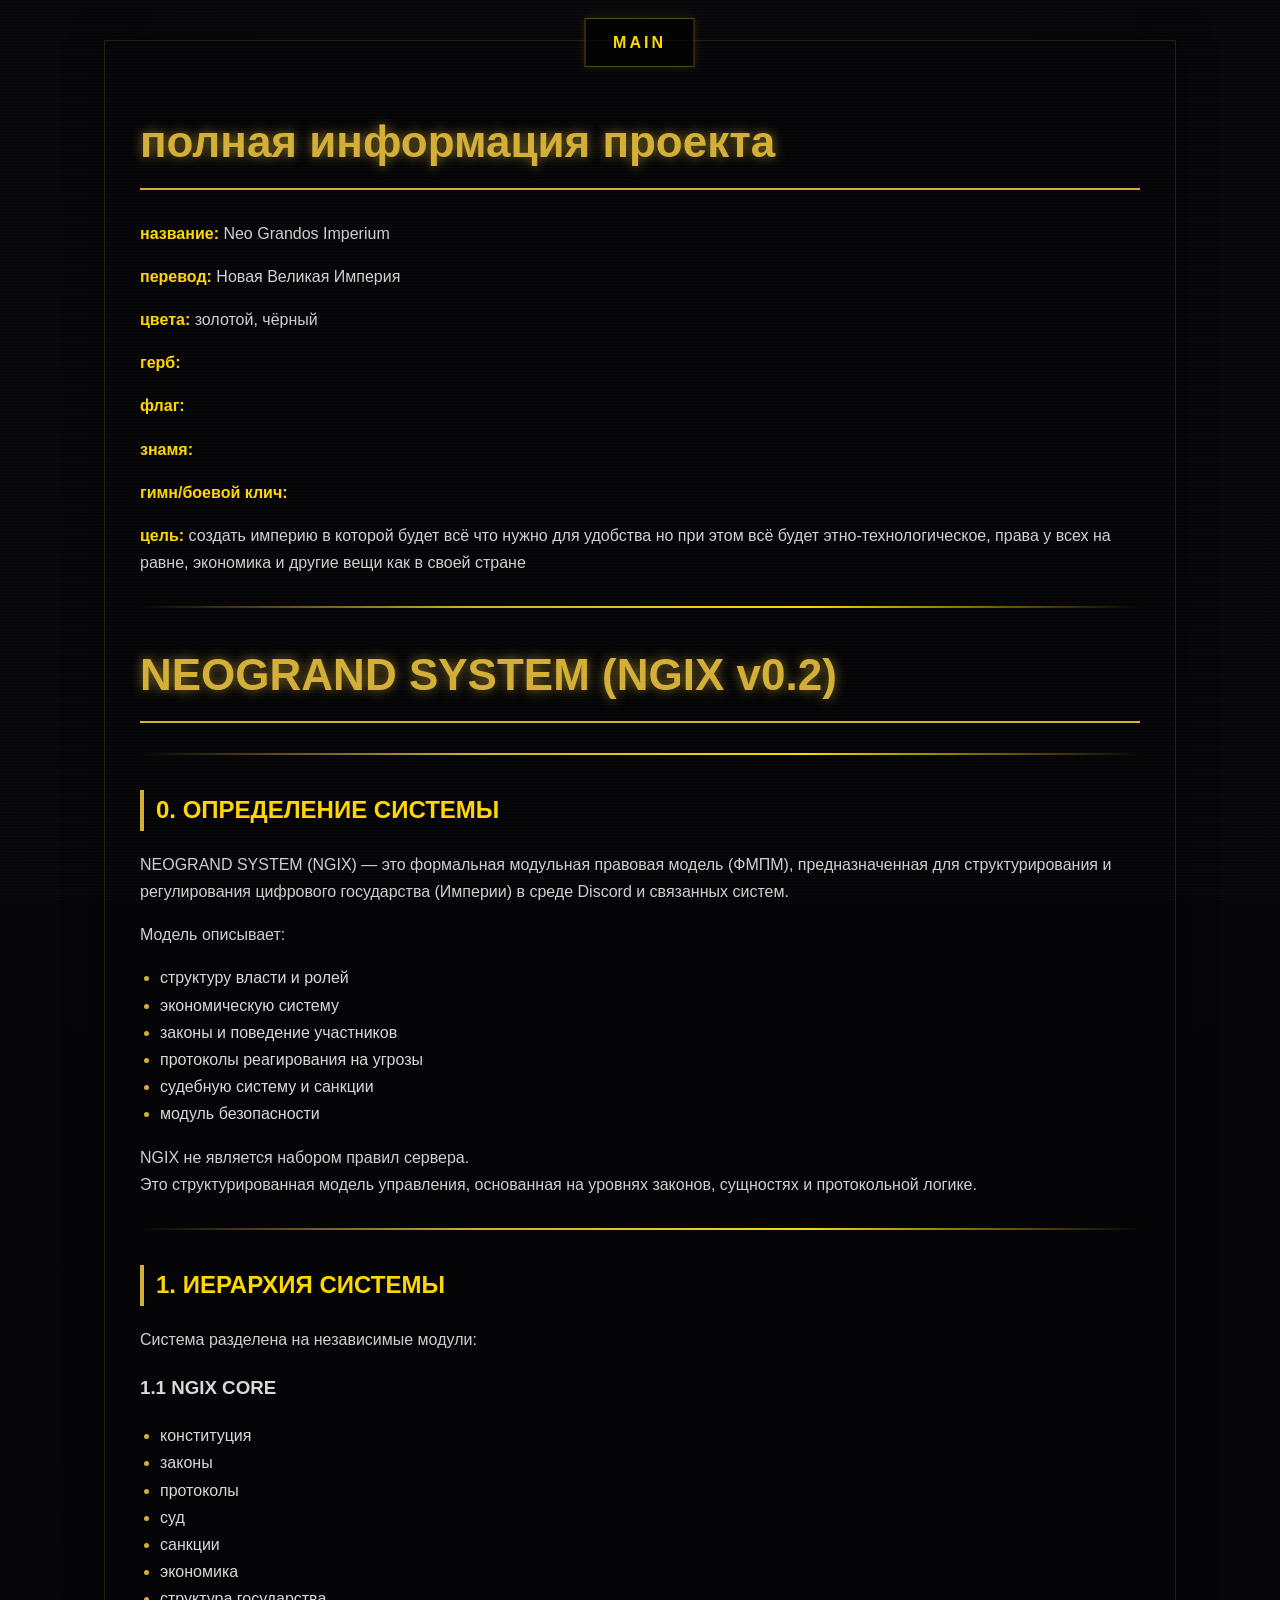
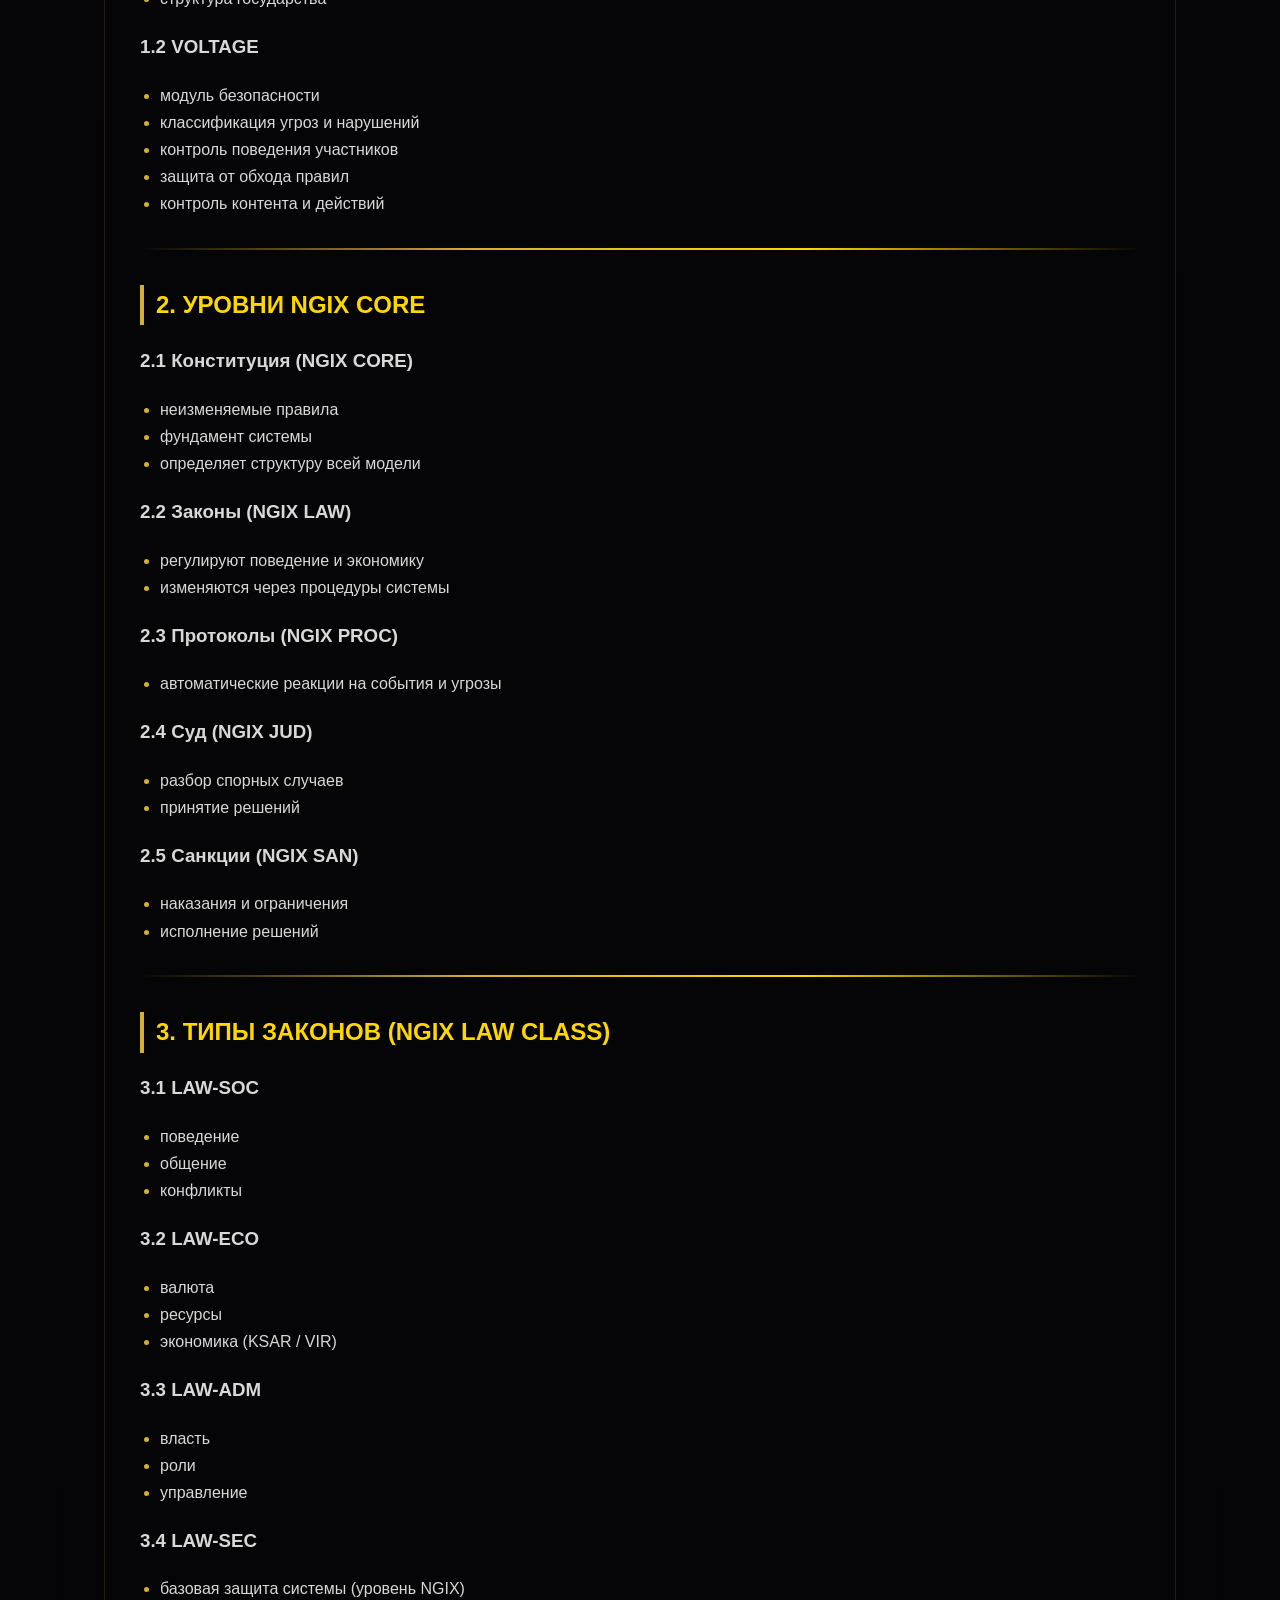
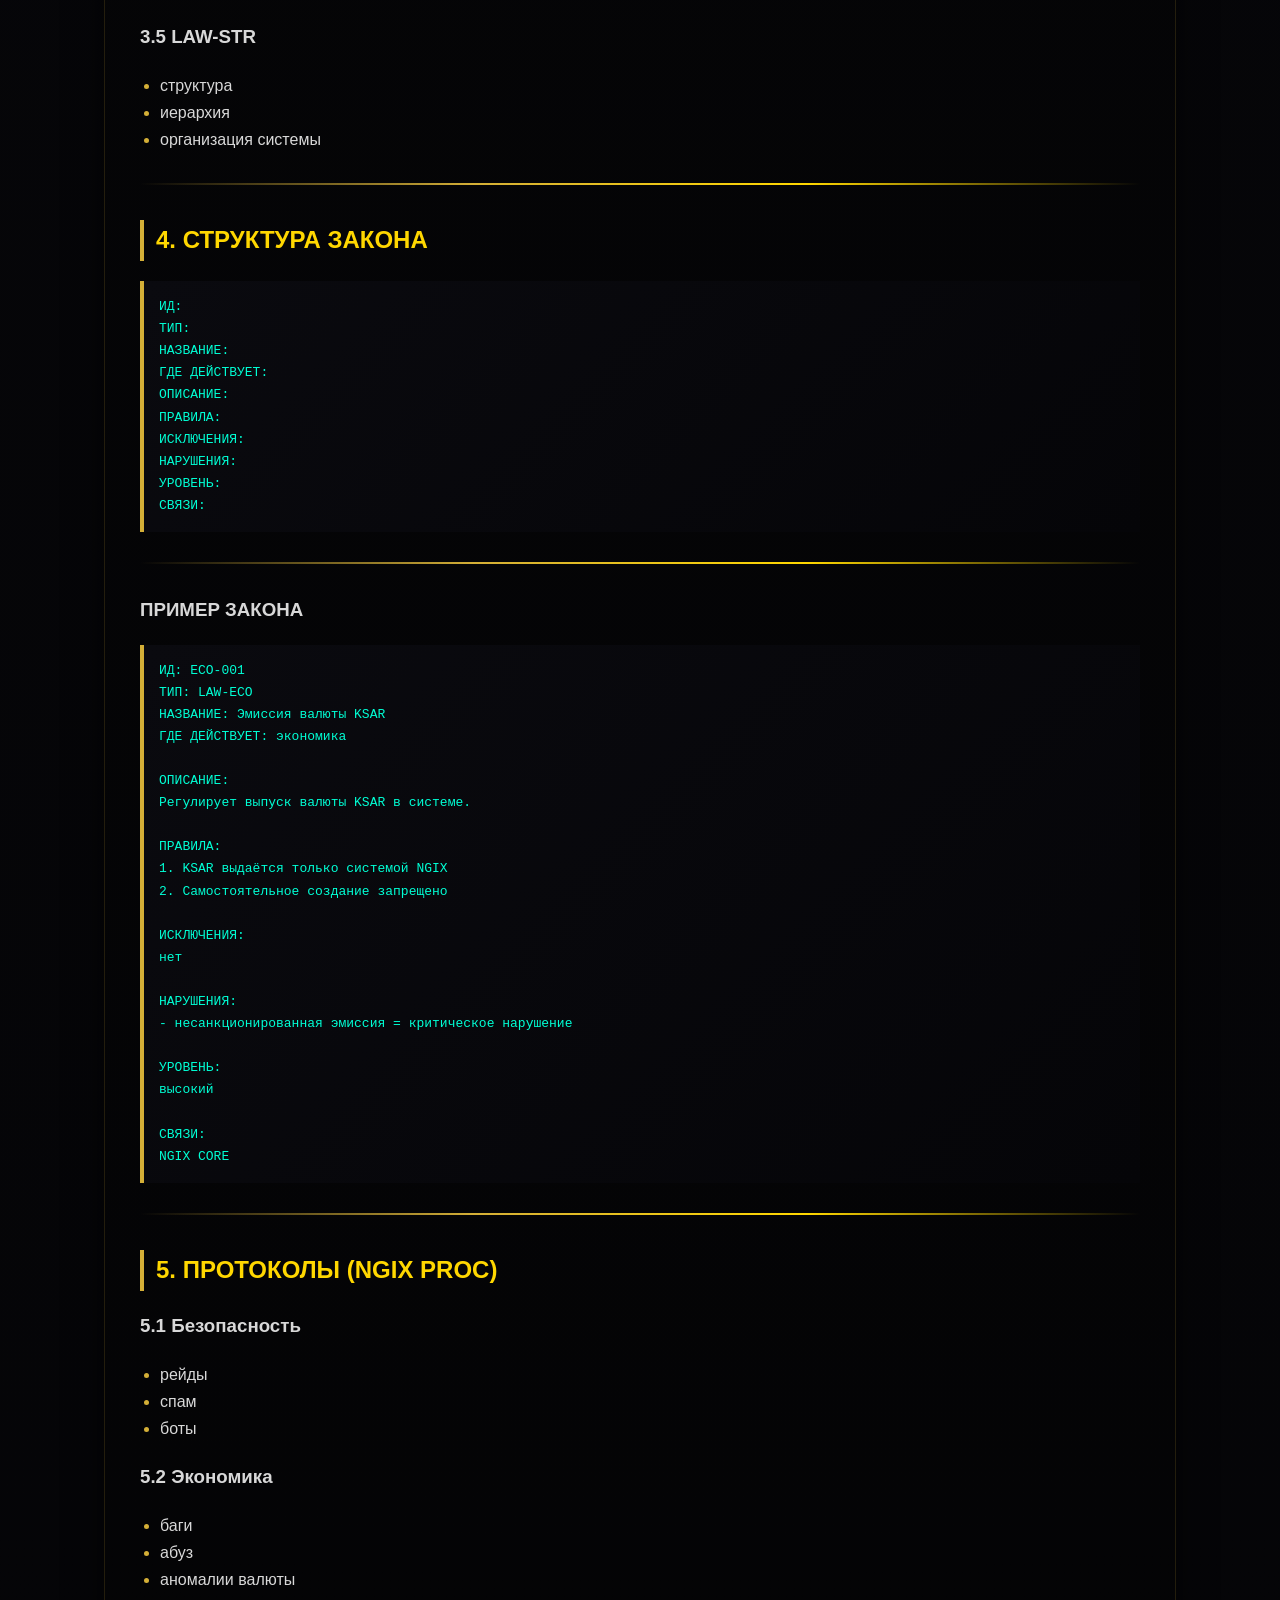
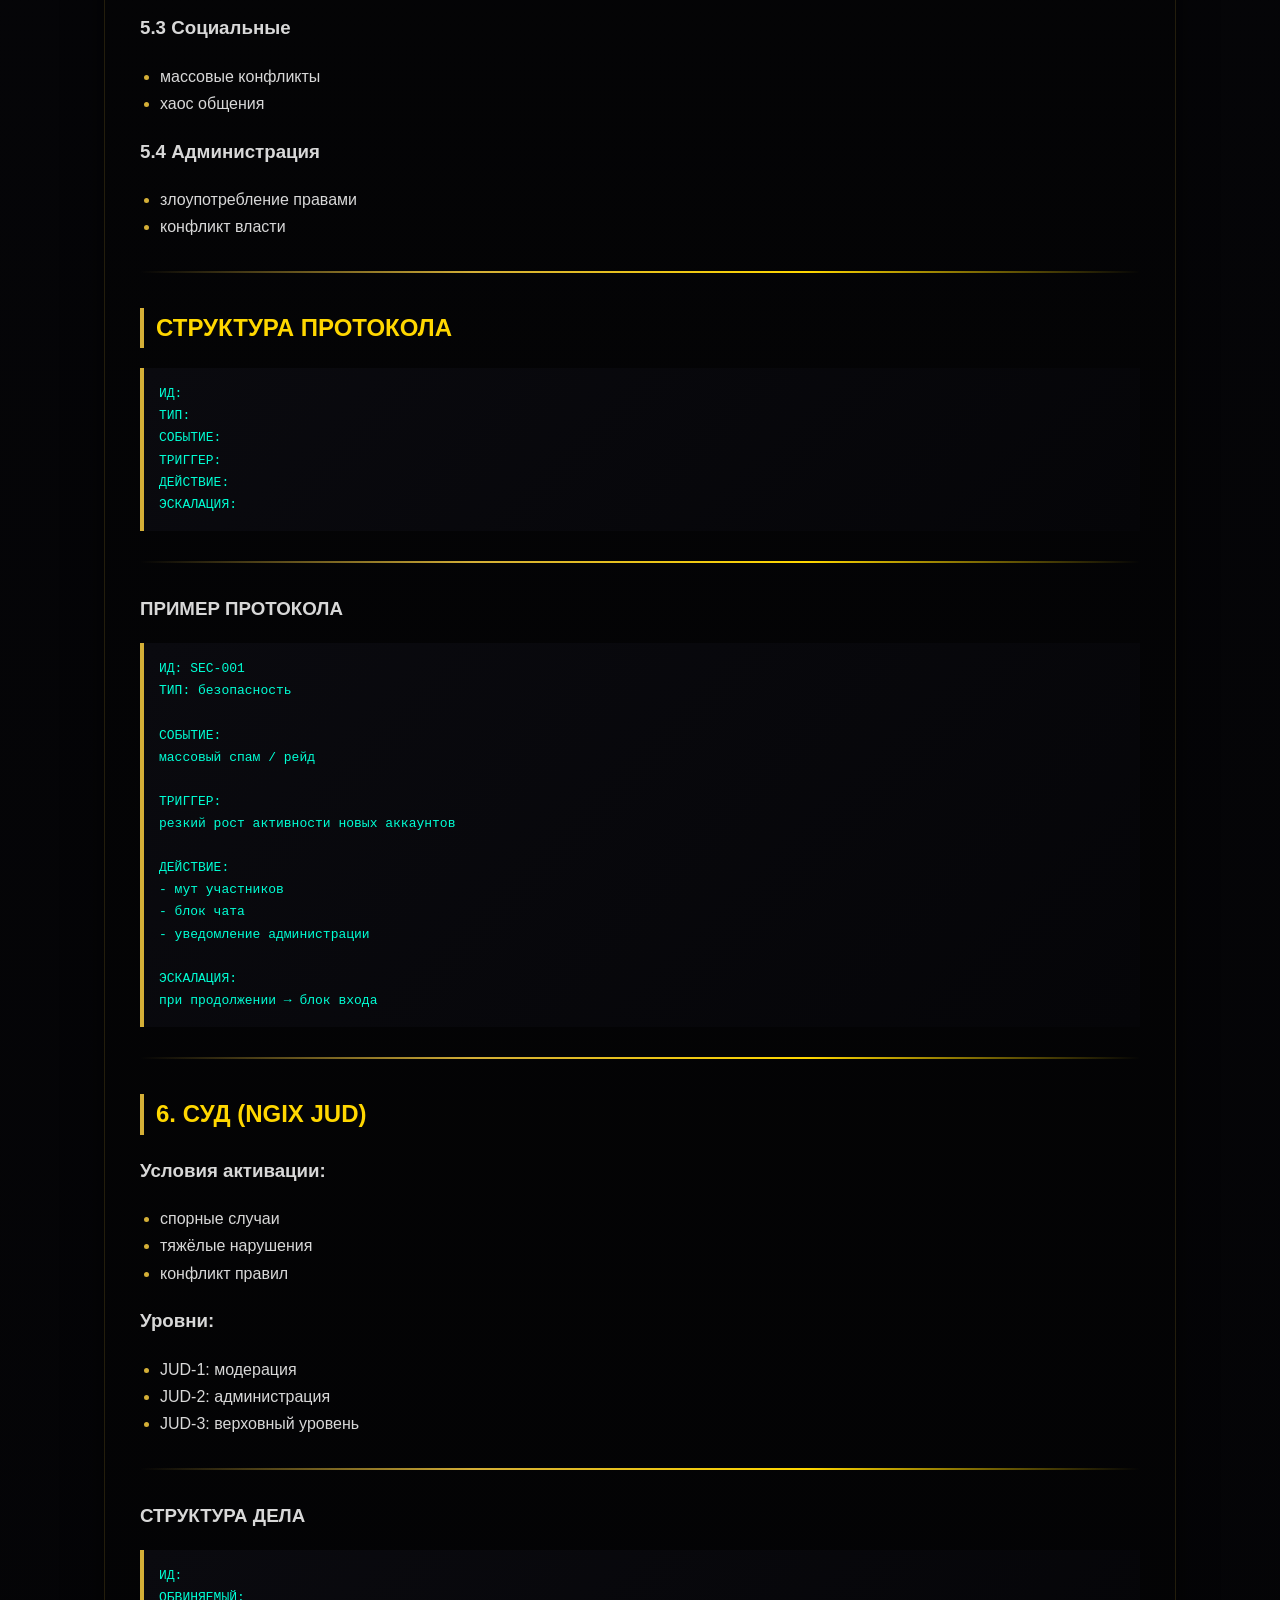
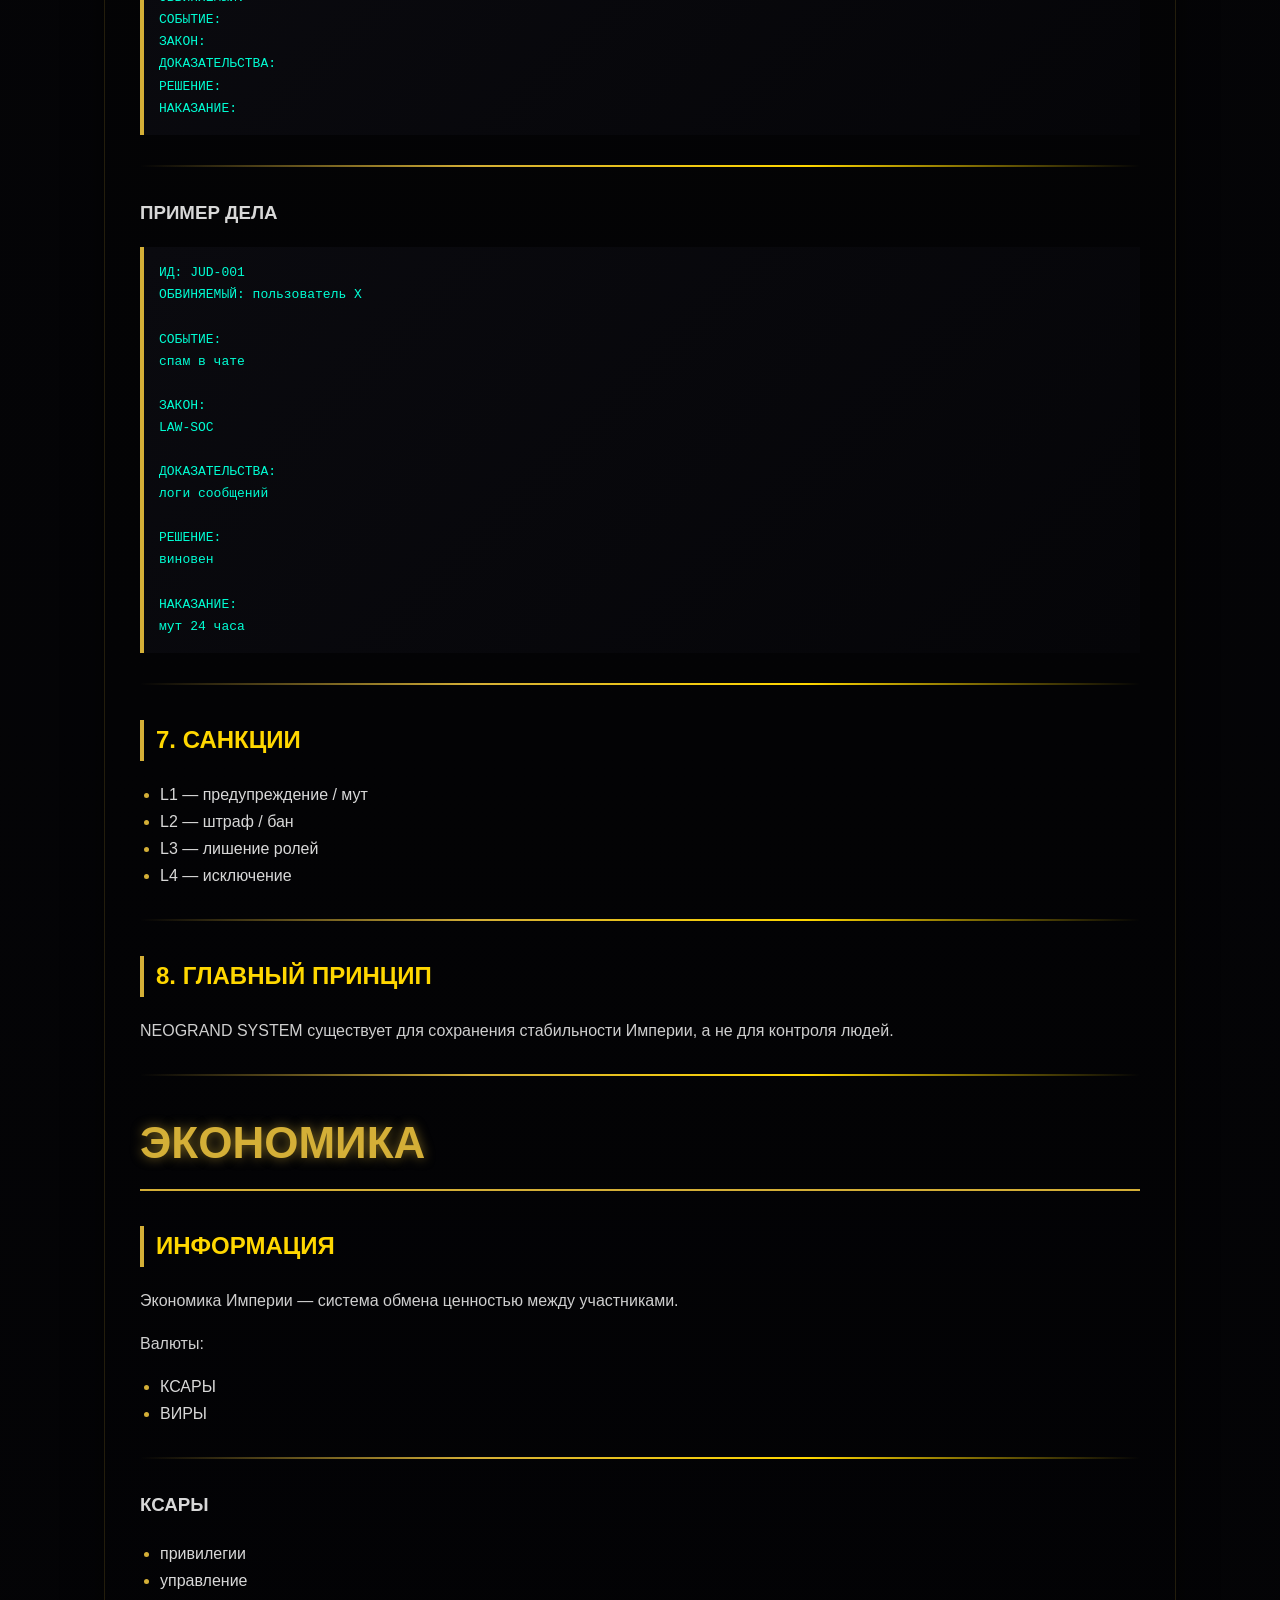
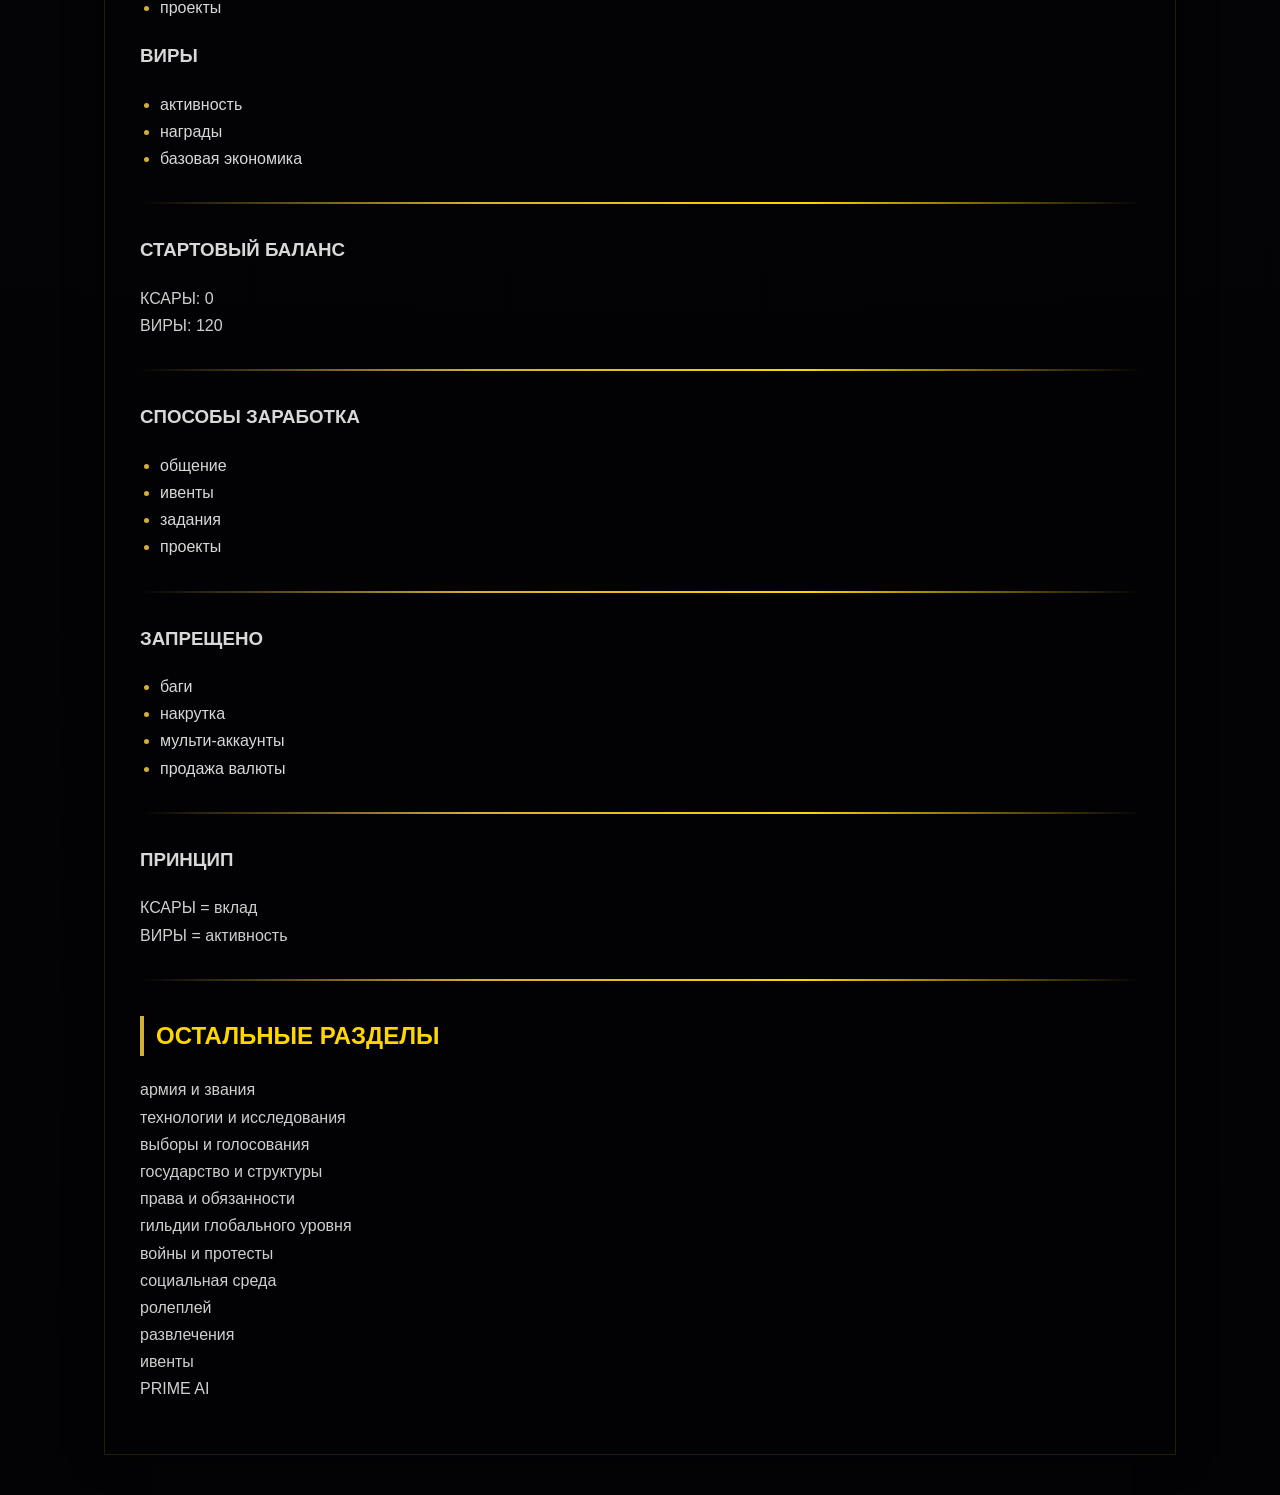
==== index.html @ 694c460a "Update index.html" ====
<!DOCTYPE html>
<html lang="ru">
<head>
<meta charset="UTF-8">
<title>NGI FULL SYSTEM</title>
<link rel="stylesheet" href="style.css">
</head>

<body>

<!-- NAVIGATION TRIGGER -->
<div class="nav-wrapper">

  <div class="nav-main" tabindex="0">
    MAIN
  </div>

  <div class="nav-panel">
    <a href="voltage.html">VOLTAGE</a>
    <a href="economy.html">ECONOMY</a>
    <a href="prime.html">PRIME AI</a>
  </div>

</div>

<div class="doc">

<h1>полная информация проекта</h1>

<p><b>название:</b> Neo Grandos Imperium</p>
<p><b>перевод:</b> Новая Великая Империя</p>
<p><b>цвета:</b> золотой, чёрный</p>
<p><b>герб:</b></p>
<p><b>флаг:</b></p>
<p><b>знамя:</b></p>
<p><b>гимн/боевой клич:</b></p>
<p><b>цель:</b> создать империю в которой будет всё что нужно для удобства но при этом всё будет этно-технологическое, права у всех на равне, экономика и другие вещи как в своей стране</p>

<hr>

<h1>NEOGRAND SYSTEM (NGIX v0.2)</h1>

<hr>

<h2>0. ОПРЕДЕЛЕНИЕ СИСТЕМЫ</h2>

<p>NEOGRAND SYSTEM (NGIX) — это формальная модульная правовая модель (ФМПМ), предназначенная для структурирования и регулирования цифрового государства (Империи) в среде Discord и связанных систем.</p>

<p>Модель описывает:</p>

<ul>
<li>структуру власти и ролей</li>
<li>экономическую систему</li>
<li>законы и поведение участников</li>
<li>протоколы реагирования на угрозы</li>
<li>судебную систему и санкции</li>
<li>модуль безопасности</li>
</ul>

<p>NGIX не является набором правил сервера.<br>
Это структурированная модель управления, основанная на уровнях законов, сущностях и протокольной логике.</p>

<hr>

<h2>1. ИЕРАРХИЯ СИСТЕМЫ</h2>

<p>Система разделена на независимые модули:</p>

<h3>1.1 NGIX CORE</h3>
<ul>
<li>конституция</li>
<li>законы</li>
<li>протоколы</li>
<li>суд</li>
<li>санкции</li>
<li>экономика</li>
<li>структура государства</li>
</ul>

<h3>1.2 VOLTAGE</h3>
<ul>
<li>модуль безопасности</li>
<li>классификация угроз и нарушений</li>
<li>контроль поведения участников</li>
<li>защита от обхода правил</li>
<li>контроль контента и действий</li>
</ul>

<hr>

<h2>2. УРОВНИ NGIX CORE</h2>

<h3>2.1 Конституция (NGIX CORE)</h3>
<ul>
<li>неизменяемые правила</li>
<li>фундамент системы</li>
<li>определяет структуру всей модели</li>
</ul>

<h3>2.2 Законы (NGIX LAW)</h3>
<ul>
<li>регулируют поведение и экономику</li>
<li>изменяются через процедуры системы</li>
</ul>

<h3>2.3 Протоколы (NGIX PROC)</h3>
<ul>
<li>автоматические реакции на события и угрозы</li>
</ul>

<h3>2.4 Суд (NGIX JUD)</h3>
<ul>
<li>разбор спорных случаев</li>
<li>принятие решений</li>
</ul>

<h3>2.5 Санкции (NGIX SAN)</h3>
<ul>
<li>наказания и ограничения</li>
<li>исполнение решений</li>
</ul>

<hr>

<h2>3. ТИПЫ ЗАКОНОВ (NGIX LAW CLASS)</h2>

<h3>3.1 LAW-SOC</h3>
<ul>
<li>поведение</li>
<li>общение</li>
<li>конфликты</li>
</ul>

<h3>3.2 LAW-ECO</h3>
<ul>
<li>валюта</li>
<li>ресурсы</li>
<li>экономика (KSAR / VIR)</li>
</ul>

<h3>3.3 LAW-ADM</h3>
<ul>
<li>власть</li>
<li>роли</li>
<li>управление</li>
</ul>

<h3>3.4 LAW-SEC</h3>
<ul>
<li>базовая защита системы (уровень NGIX)</li>
</ul>

<h3>3.5 LAW-STR</h3>
<ul>
<li>структура</li>
<li>иерархия</li>
<li>организация системы</li>
</ul>

<hr>

<h2>4. СТРУКТУРА ЗАКОНА</h2>

<pre>
ИД:
ТИП:
НАЗВАНИЕ:
ГДЕ ДЕЙСТВУЕТ:
ОПИСАНИЕ:
ПРАВИЛА:
ИСКЛЮЧЕНИЯ:
НАРУШЕНИЯ:
УРОВЕНЬ:
СВЯЗИ:
</pre>

<hr>

<h3>ПРИМЕР ЗАКОНА</h3>

<pre>
ИД: ECO-001
ТИП: LAW-ECO
НАЗВАНИЕ: Эмиссия валюты KSAR
ГДЕ ДЕЙСТВУЕТ: экономика

ОПИСАНИЕ:
Регулирует выпуск валюты KSAR в системе.

ПРАВИЛА:
1. KSAR выдаётся только системой NGIX
2. Самостоятельное создание запрещено

ИСКЛЮЧЕНИЯ:
нет

НАРУШЕНИЯ:
- несанкционированная эмиссия = критическое нарушение

УРОВЕНЬ:
высокий

СВЯЗИ:
NGIX CORE
</pre>

<hr>

<h2>5. ПРОТОКОЛЫ (NGIX PROC)</h2>

<h3>5.1 Безопасность</h3>
<ul>
<li>рейды</li>
<li>спам</li>
<li>боты</li>
</ul>

<h3>5.2 Экономика</h3>
<ul>
<li>баги</li>
<li>абуз</li>
<li>аномалии валюты</li>
</ul>

<h3>5.3 Социальные</h3>
<ul>
<li>массовые конфликты</li>
<li>хаос общения</li>
</ul>

<h3>5.4 Администрация</h3>
<ul>
<li>злоупотребление правами</li>
<li>конфликт власти</li>
</ul>

<hr>

<h2>СТРУКТУРА ПРОТОКОЛА</h2>

<pre>
ИД:
ТИП:
СОБЫТИЕ:
ТРИГГЕР:
ДЕЙСТВИЕ:
ЭСКАЛАЦИЯ:
</pre>

<hr>

<h3>ПРИМЕР ПРОТОКОЛА</h3>

<pre>
ИД: SEC-001
ТИП: безопасность

СОБЫТИЕ:
массовый спам / рейд

ТРИГГЕР:
резкий рост активности новых аккаунтов

ДЕЙСТВИЕ:
- мут участников
- блок чата
- уведомление администрации

ЭСКАЛАЦИЯ:
при продолжении → блок входа
</pre>

<hr>

<h2>6. СУД (NGIX JUD)</h2>

<h3>Условия активации:</h3>
<ul>
<li>спорные случаи</li>
<li>тяжёлые нарушения</li>
<li>конфликт правил</li>
</ul>

<h3>Уровни:</h3>
<ul>
<li>JUD-1: модерация</li>
<li>JUD-2: администрация</li>
<li>JUD-3: верховный уровень</li>
</ul>

<hr>

<h3>СТРУКТУРА ДЕЛА</h3>

<pre>
ИД:
ОБВИНЯЕМЫЙ:
СОБЫТИЕ:
ЗАКОН:
ДОКАЗАТЕЛЬСТВА:
РЕШЕНИЕ:
НАКАЗАНИЕ:
</pre>

<hr>

<h3>ПРИМЕР ДЕЛА</h3>

<pre>
ИД: JUD-001
ОБВИНЯЕМЫЙ: пользователь X

СОБЫТИЕ:
спам в чате

ЗАКОН:
LAW-SOC

ДОКАЗАТЕЛЬСТВА:
логи сообщений

РЕШЕНИЕ:
виновен

НАКАЗАНИЕ:
мут 24 часа
</pre>

<hr>

<h2>7. САНКЦИИ</h2>

<ul>
<li>L1 — предупреждение / мут</li>
<li>L2 — штраф / бан</li>
<li>L3 — лишение ролей</li>
<li>L4 — исключение</li>
</ul>

<hr>

<h2>8. ГЛАВНЫЙ ПРИНЦИП</h2>

<p>NEOGRAND SYSTEM существует для сохранения стабильности Империи, а не для контроля людей.</p>

<hr>

<h1>ЭКОНОМИКА</h1>

<h2>ИНФОРМАЦИЯ</h2>

<p>Экономика Империи — система обмена ценностью между участниками.</p>

<p>Валюты:</p>
<ul>
<li>КСАРЫ</li>
<li>ВИРЫ</li>
</ul>

<hr>

<h3>КСАРЫ</h3>
<ul>
<li>привилегии</li>
<li>управление</li>
<li>проекты</li>
</ul>

<h3>ВИРЫ</h3>
<ul>
<li>активность</li>
<li>награды</li>
<li>базовая экономика</li>
</ul>

<hr>

<h3>СТАРТОВЫЙ БАЛАНС</h3>
<p>КСАРЫ: 0<br>ВИРЫ: 120</p>

<hr>

<h3>СПОСОБЫ ЗАРАБОТКА</h3>

<ul>
<li>общение</li>
<li>ивенты</li>
<li>задания</li>
<li>проекты</li>
</ul>

<hr>

<h3>ЗАПРЕЩЕНО</h3>

<ul>
<li>баги</li>
<li>накрутка</li>
<li>мульти-аккаунты</li>
<li>продажа валюты</li>
</ul>

<hr>

<h3>ПРИНЦИП</h3>

<p>КСАРЫ = вклад<br>ВИРЫ = активность</p>

<hr>

<h2>ОСТАЛЬНЫЕ РАЗДЕЛЫ</h2>

<p>
армия и звания<br>
технологии и исследования<br>
выборы и голосования<br>
государство и структуры<br>
права и обязанности<br>
гильдии глобального уровня<br>
войны и протесты<br>
социальная среда<br>
ролеплей<br>
развлечения<br>
ивенты<br>
PRIME AI
</p>

</div>

</body>
</html>
---- style.css ----
body {
  background: radial-gradient(circle at top, #07070a, #030305);
  color: #d8d8d8;
  font-family: Arial, sans-serif;
  margin: 0;
  padding: 40px;
  line-height: 1.7;
}

.doc {
  max-width: 1000px;
  margin: auto;
  padding: 35px;
  background: rgba(0,0,0,0.25);
  border: 1px solid rgba(212,175,55,0.15);
  box-shadow: 0 0 30px rgba(0,0,0,0.6);
}

/* HEADERS */
h1 {
  color: #d4af37;
  text-shadow: 0 0 12px rgba(212,175,55,0.6);
  font-size: 44px;
  border-bottom: 2px solid #d4af37;
  padding-bottom: 8px;
}

h2 {
  color: #ffd700;
  border-left: 4px solid #d4af37;
  padding-left: 12px;
  margin-top: 35px;
}

/* TEXT */
p { color: #cfcfcf; }
b { color: #ffd700; }

ul { padding-left: 20px; }
li::marker { color: #d4af37; }

hr {
  border: none;
  height: 2px;
  background: linear-gradient(90deg, transparent, #d4af37, #ffd700, transparent);
  margin: 30px 0;
}

pre {
  background: linear-gradient(135deg, #0a0a0f, #050508);
  border-left: 4px solid #d4af37;
  padding: 15px;
  color: #00ffd5;
  overflow-x: auto;
}

blockquote {
  border-left: 4px solid #d4af37;
  padding: 12px;
  background: rgba(212,175,55,0.05);
  color: #d0d0d0;
}

body::before {
  content: "";
  position: fixed;
  inset: 0;
  background: repeating-linear-gradient(
    0deg,
    rgba(255,255,255,0.02),
    rgba(255,255,255,0.02) 1px,
    transparent 1px,
    transparent 3px
  );
  pointer-events: none;
}

/* =========================
   NAVIGATION SYSTEM (FROM TICK2)
========================= */

.nav-wrapper{
  position: fixed;
  top: 18px;
  left: 50%;
  transform: translateX(-50%);
  z-index: 9999;
}

.nav-main{
  text-align: center;
  color: #ffd700;
  font-weight: bold;
  letter-spacing: 3px;
  padding: 10px 28px;
  border: 1px solid rgba(212,175,55,0.4);
  background: rgba(0,0,0,0.6);
  cursor: pointer;
  transition: 0.3s;
  box-shadow: 0 0 10px rgba(212,175,55,0.15);
}

.nav-main:hover{
  box-shadow: 0 0 20px #d4af37, 0 0 40px rgba(212,175,55,0.4);
  transform: scale(1.05);
}

.nav-panel{
  margin-top: 12px;
  display: flex;
  gap: 12px;
  justify-content: center;

  max-width: 0;
  overflow-x: hidden;
  white-space: nowrap;

  transition: 0.6s ease;
  opacity: 0;
}

.nav-wrapper:hover .nav-panel,
.nav-main:focus + .nav-panel{
  max-width: 900px;
  opacity: 1;
}

.nav-panel a{
  display: inline-block;
  padding: 8px 14px;
  text-decoration: none;

  color: #d8d8d8;
  border: 1px solid rgba(212,175,55,0.2);
  background: rgba(0,0,0,0.5);

  transition: 0.25s;
  font-size: 14px;
}

.nav-panel a:hover{
  color: #ffd700;
  border-color: #d4af37;
  box-shadow: 0 0 15px rgba(212,175,55,0.5);
  transform: translateY(-2px);
}

.nav-panel{
  overflow-x: auto;
  scrollbar-width: none;
}

.nav-panel::-webkit-scrollbar{
  display: none;
}
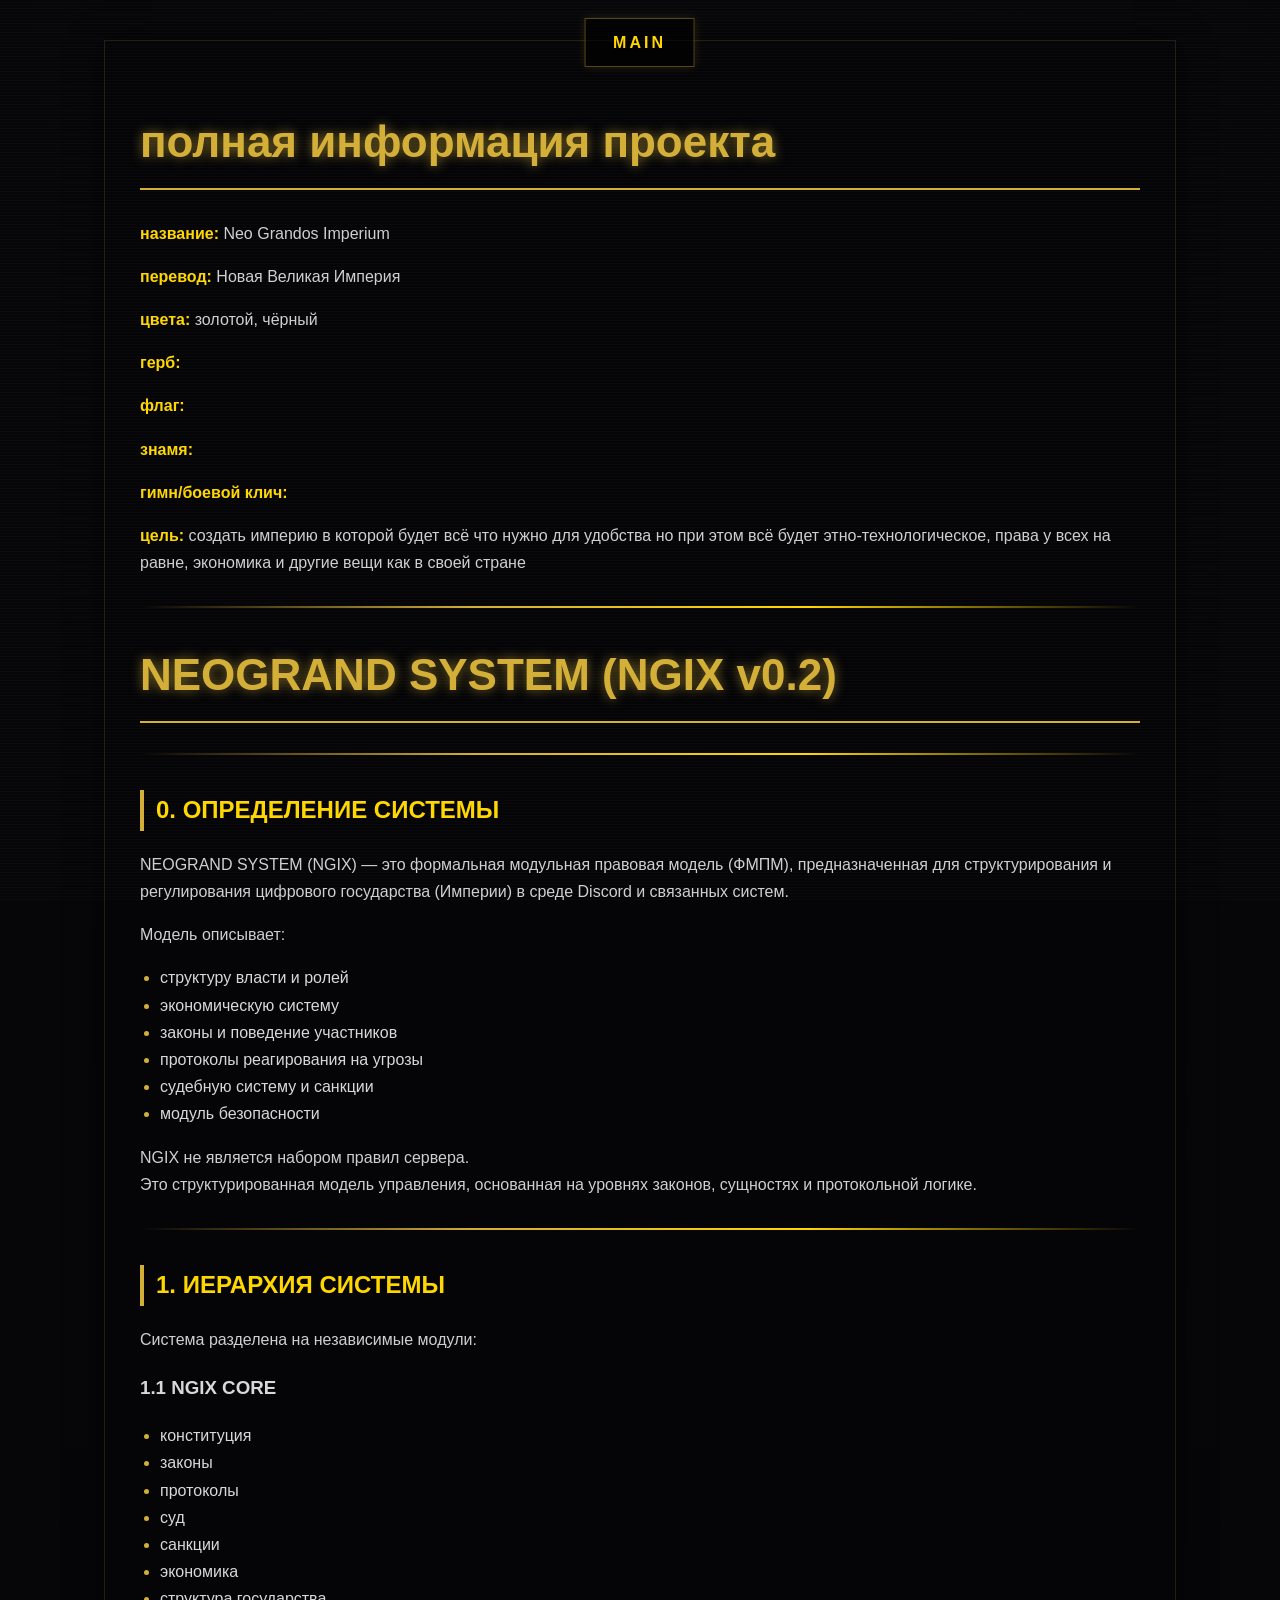
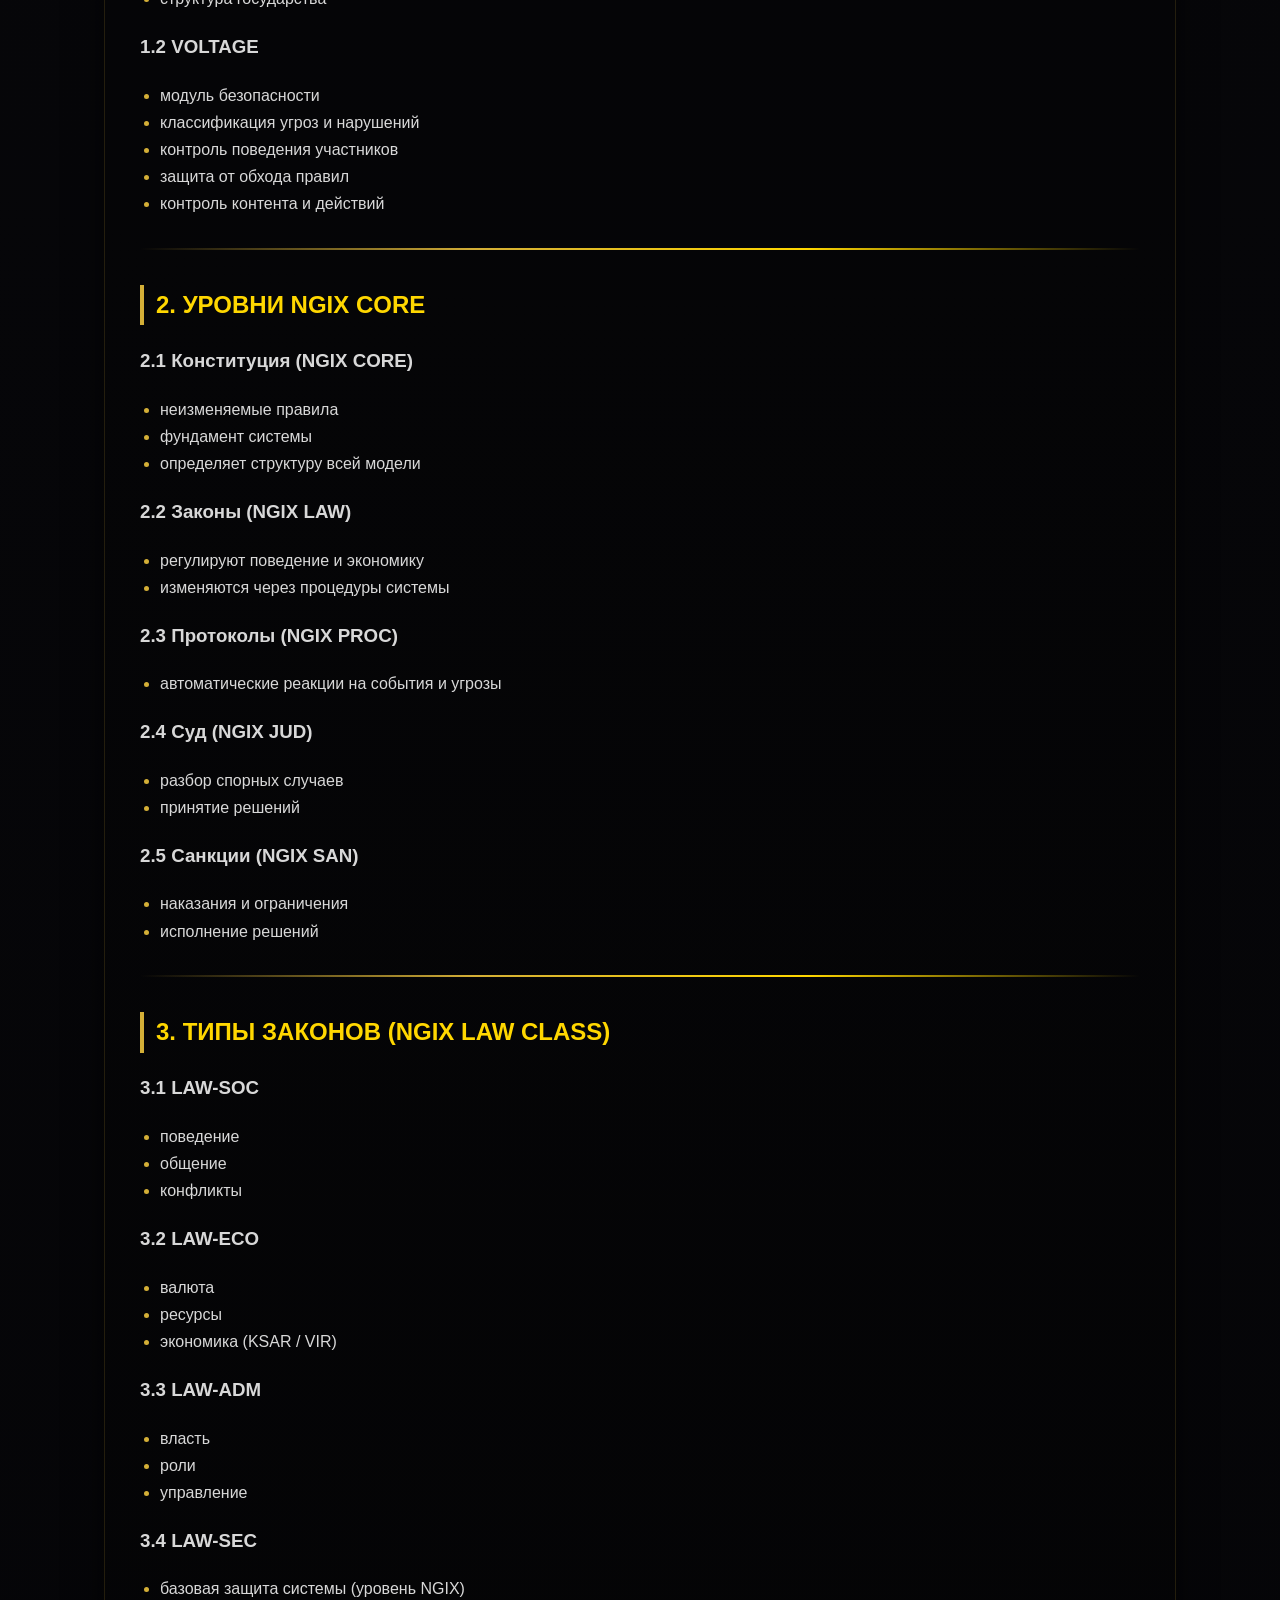
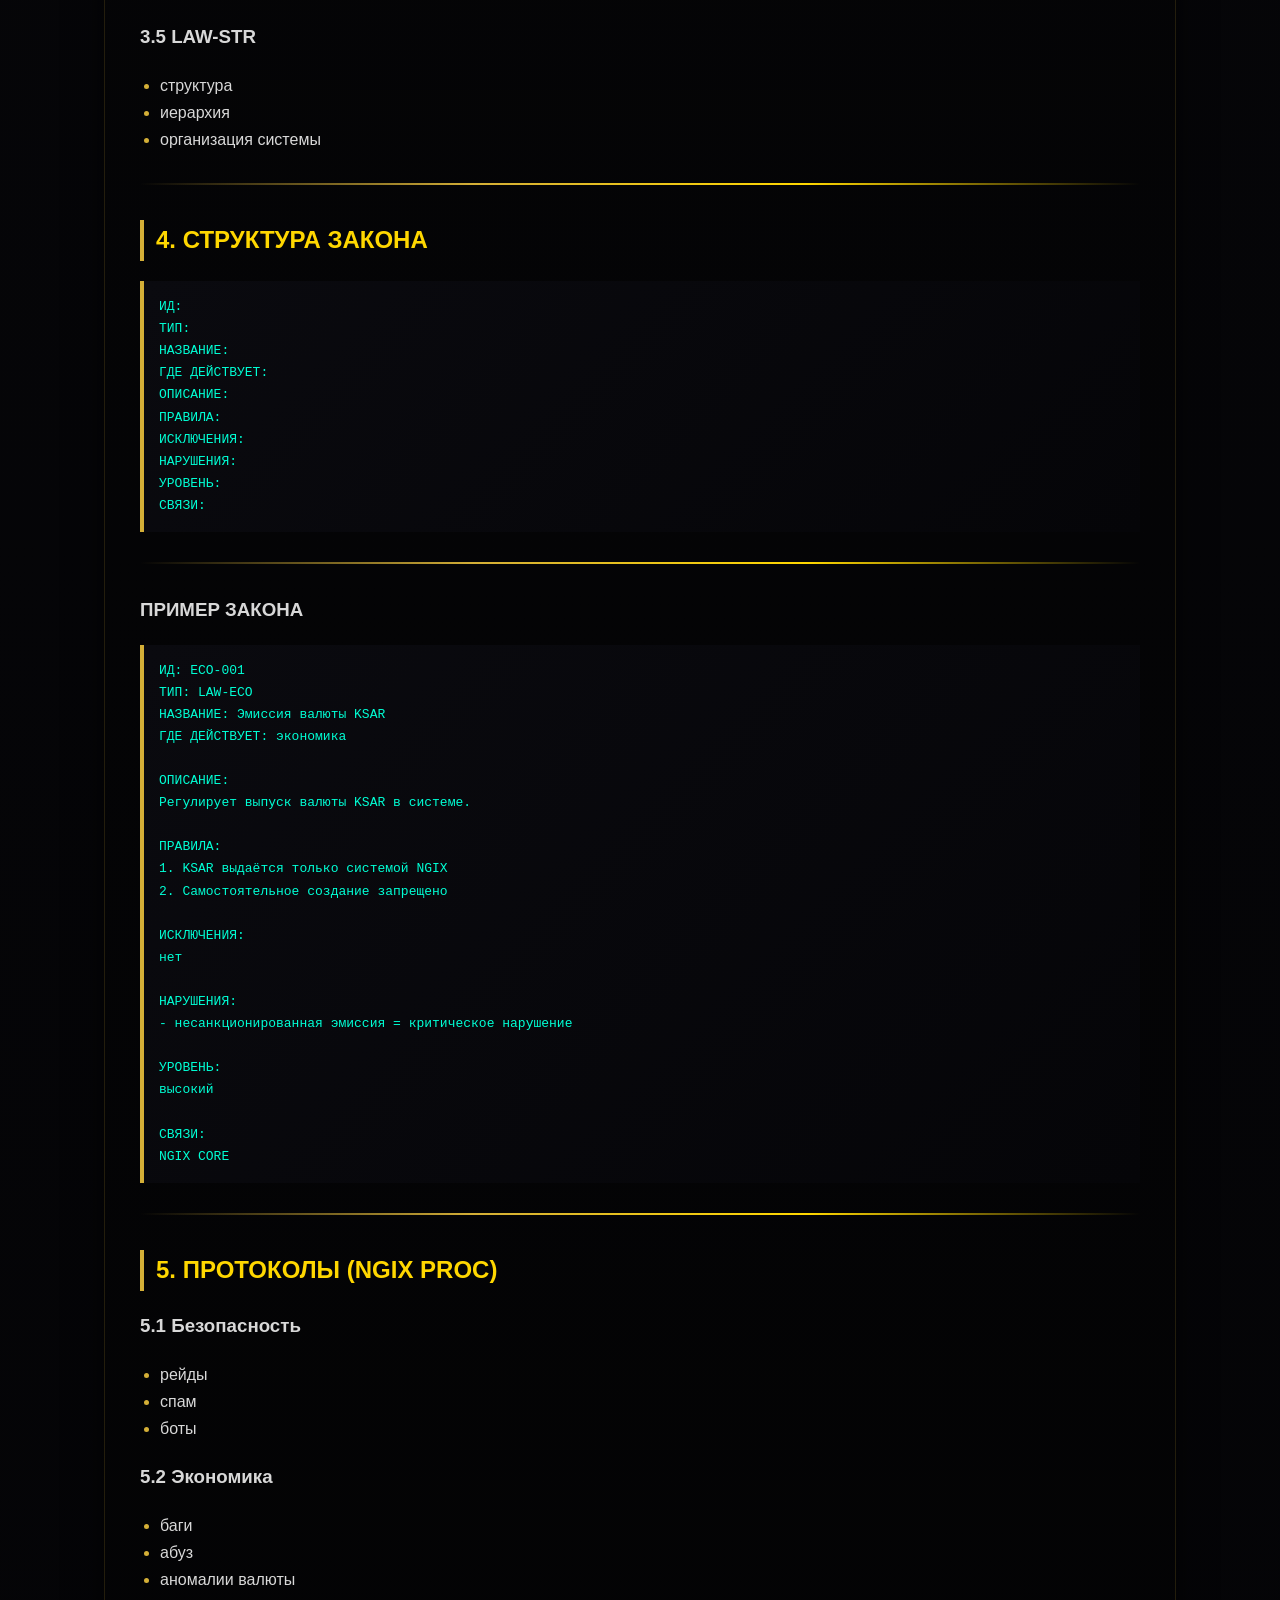
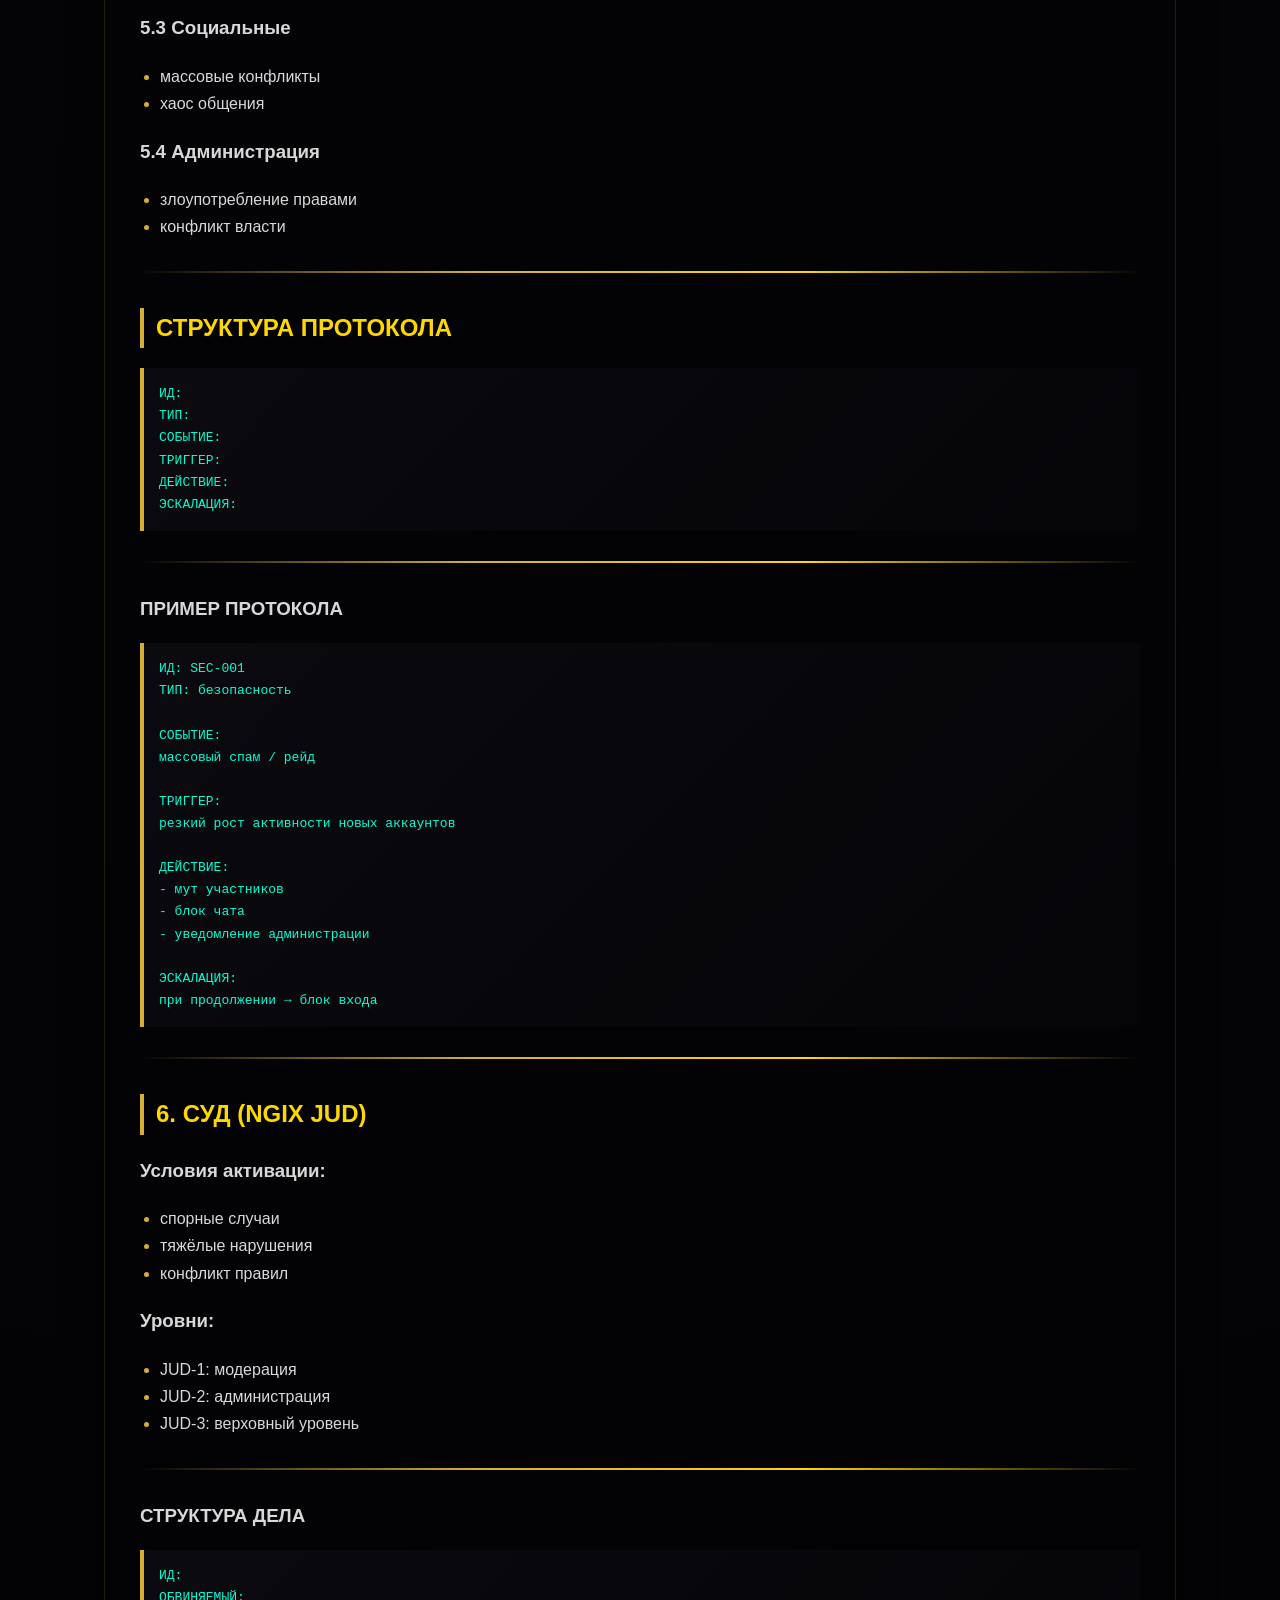
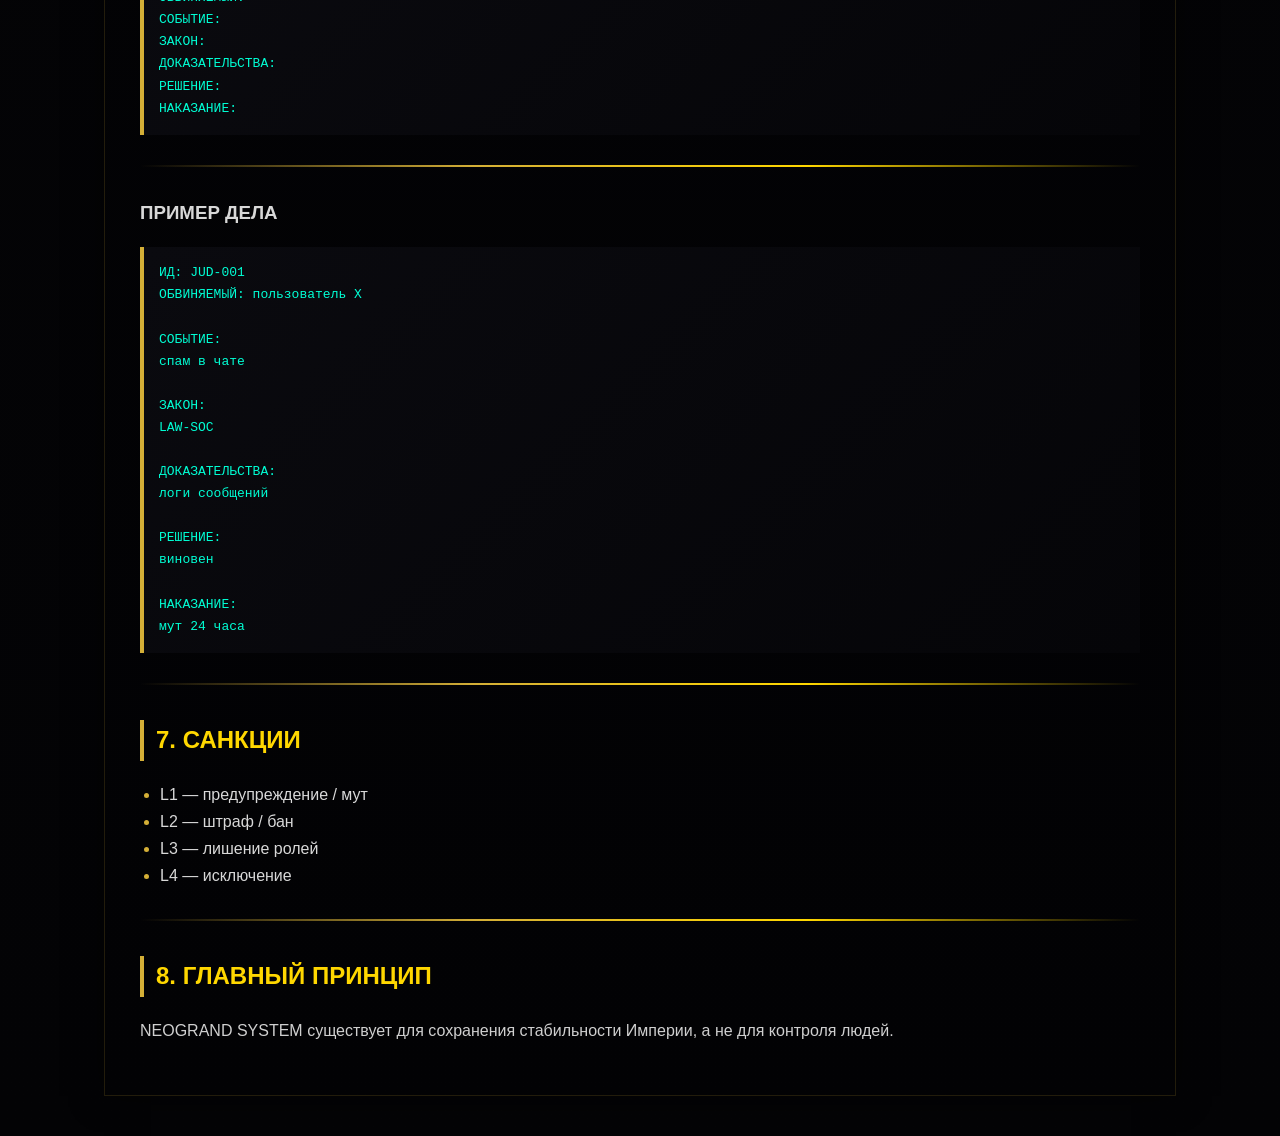
==== commit d7c72823: "Update index.html" ====
--- a/index.html
+++ b/index.html
@@ -19,6 +19,7 @@
     <a href="voltage.html">VOLTAGE</a>
     <a href="economy.html">ECONOMY</a>
     <a href="prime.html">PRIME AI</a>
+    <a href="level.html">ASCENT</a>
   </div>
 
 </div>
@@ -343,88 +344,6 @@
 
 <p>NEOGRAND SYSTEM существует для сохранения стабильности Империи, а не для контроля людей.</p>
 
-<hr>
-
-<h1>ЭКОНОМИКА</h1>
-
-<h2>ИНФОРМАЦИЯ</h2>
-
-<p>Экономика Империи — система обмена ценностью между участниками.</p>
-
-<p>Валюты:</p>
-<ul>
-<li>КСАРЫ</li>
-<li>ВИРЫ</li>
-</ul>
-
-<hr>
-
-<h3>КСАРЫ</h3>
-<ul>
-<li>привилегии</li>
-<li>управление</li>
-<li>проекты</li>
-</ul>
-
-<h3>ВИРЫ</h3>
-<ul>
-<li>активность</li>
-<li>награды</li>
-<li>базовая экономика</li>
-</ul>
-
-<hr>
-
-<h3>СТАРТОВЫЙ БАЛАНС</h3>
-<p>КСАРЫ: 0<br>ВИРЫ: 120</p>
-
-<hr>
-
-<h3>СПОСОБЫ ЗАРАБОТКА</h3>
-
-<ul>
-<li>общение</li>
-<li>ивенты</li>
-<li>задания</li>
-<li>проекты</li>
-</ul>
-
-<hr>
-
-<h3>ЗАПРЕЩЕНО</h3>
-
-<ul>
-<li>баги</li>
-<li>накрутка</li>
-<li>мульти-аккаунты</li>
-<li>продажа валюты</li>
-</ul>
-
-<hr>
-
-<h3>ПРИНЦИП</h3>
-
-<p>КСАРЫ = вклад<br>ВИРЫ = активность</p>
-
-<hr>
-
-<h2>ОСТАЛЬНЫЕ РАЗДЕЛЫ</h2>
-
-<p>
-армия и звания<br>
-технологии и исследования<br>
-выборы и голосования<br>
-государство и структуры<br>
-права и обязанности<br>
-гильдии глобального уровня<br>
-войны и протесты<br>
-социальная среда<br>
-ролеплей<br>
-развлечения<br>
-ивенты<br>
-PRIME AI
-</p>
-
 </div>
 
 </body>
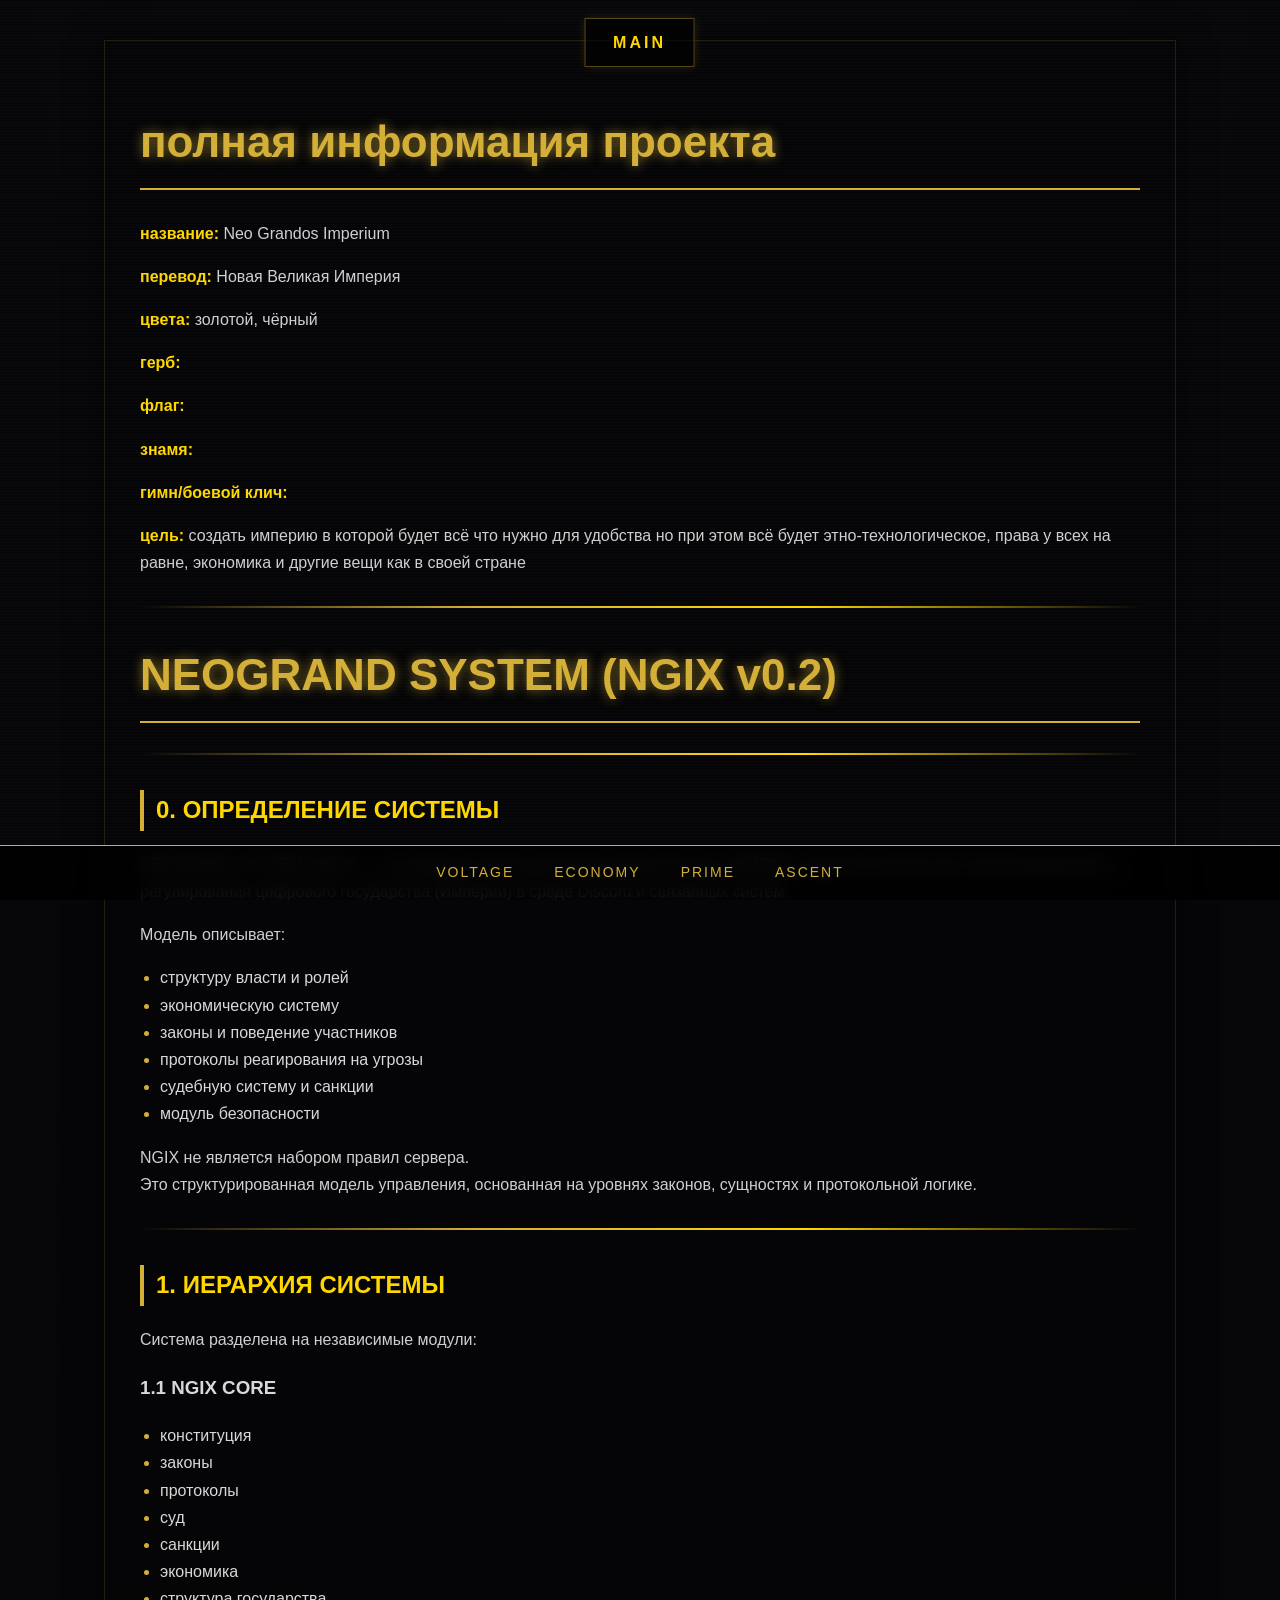
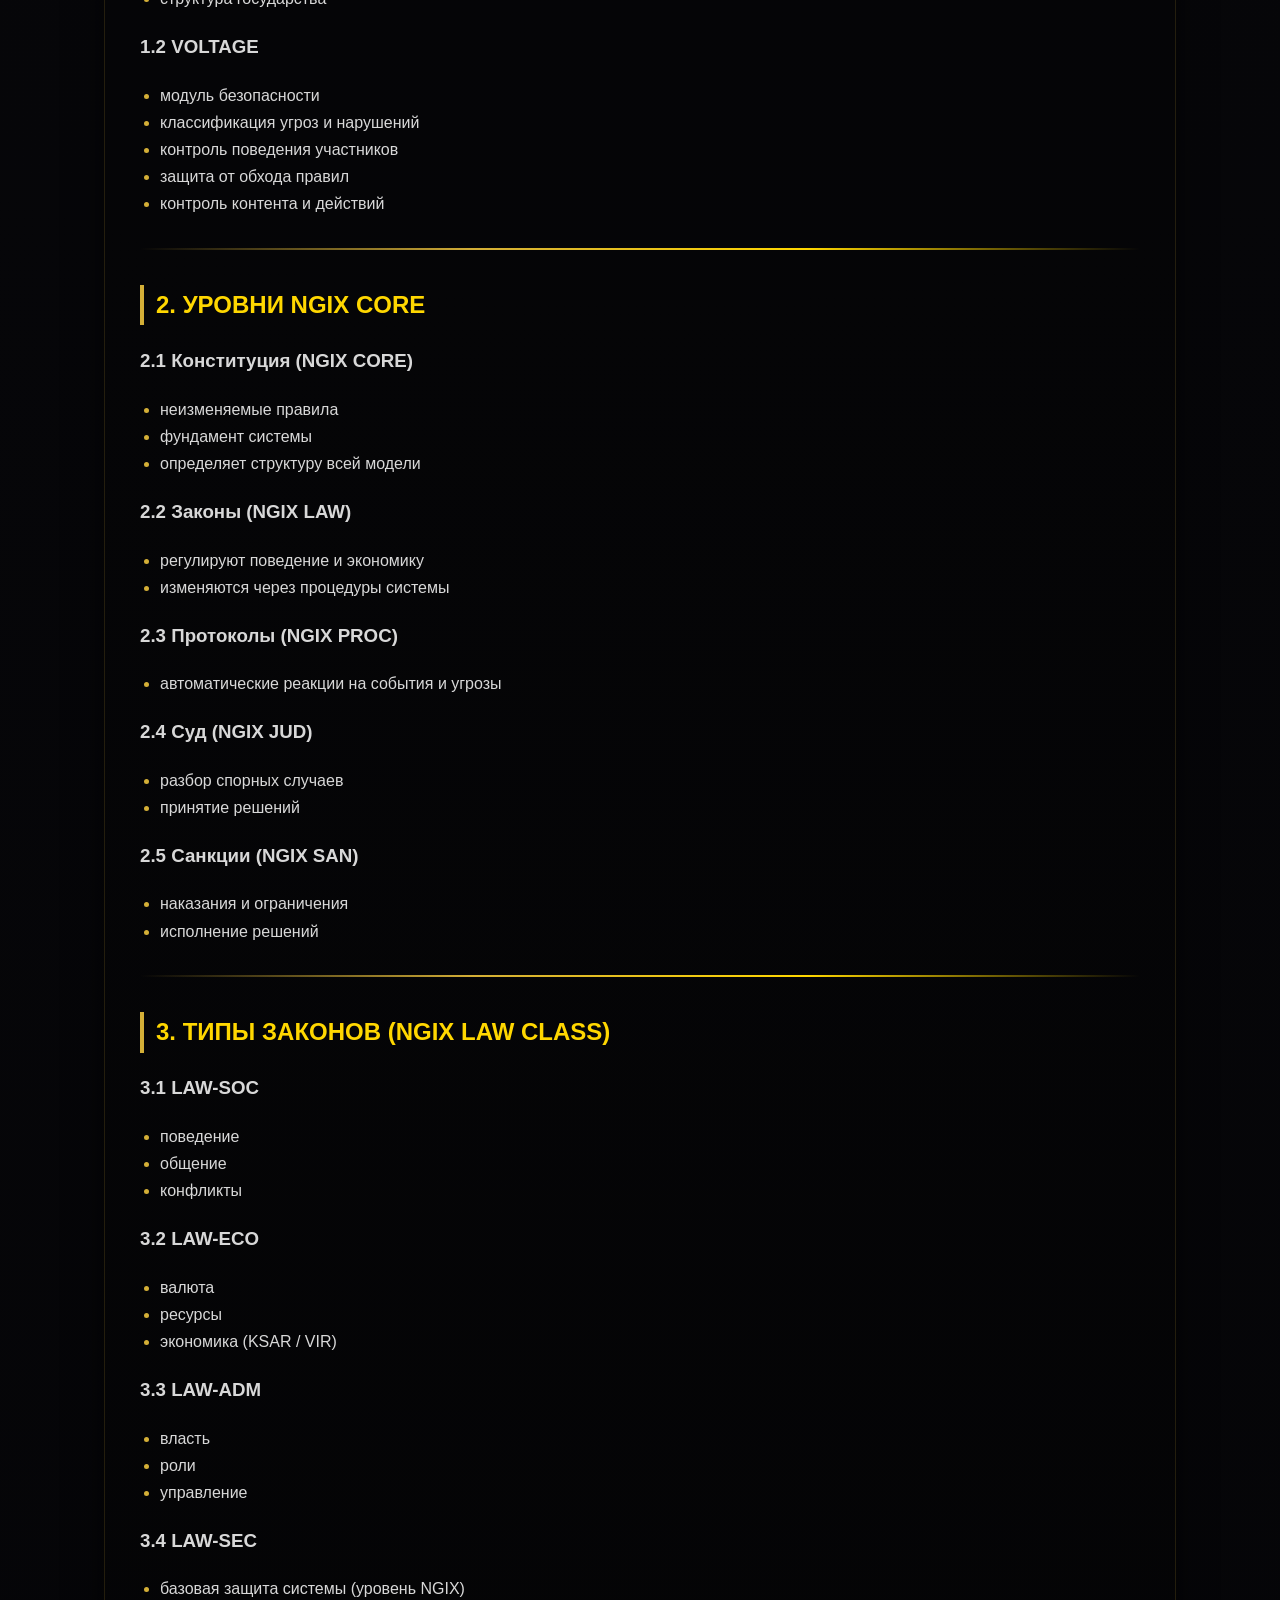
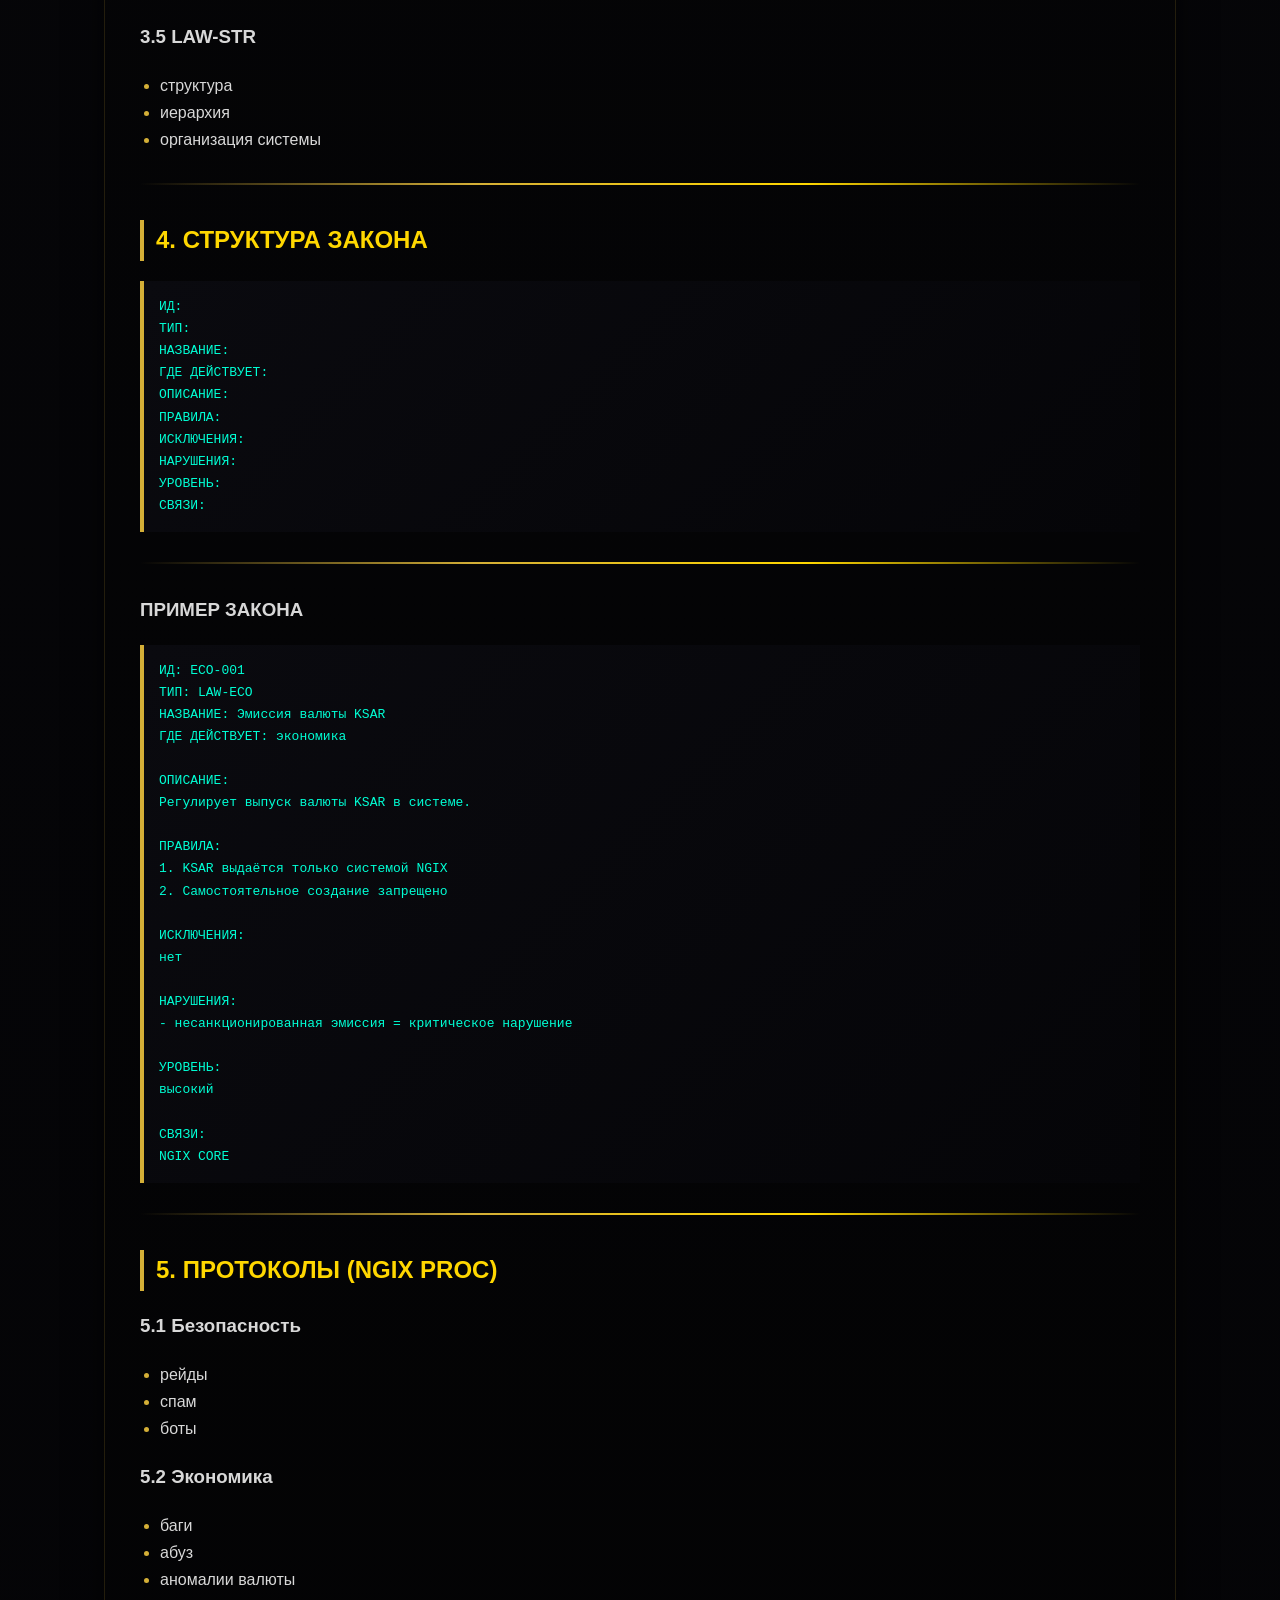
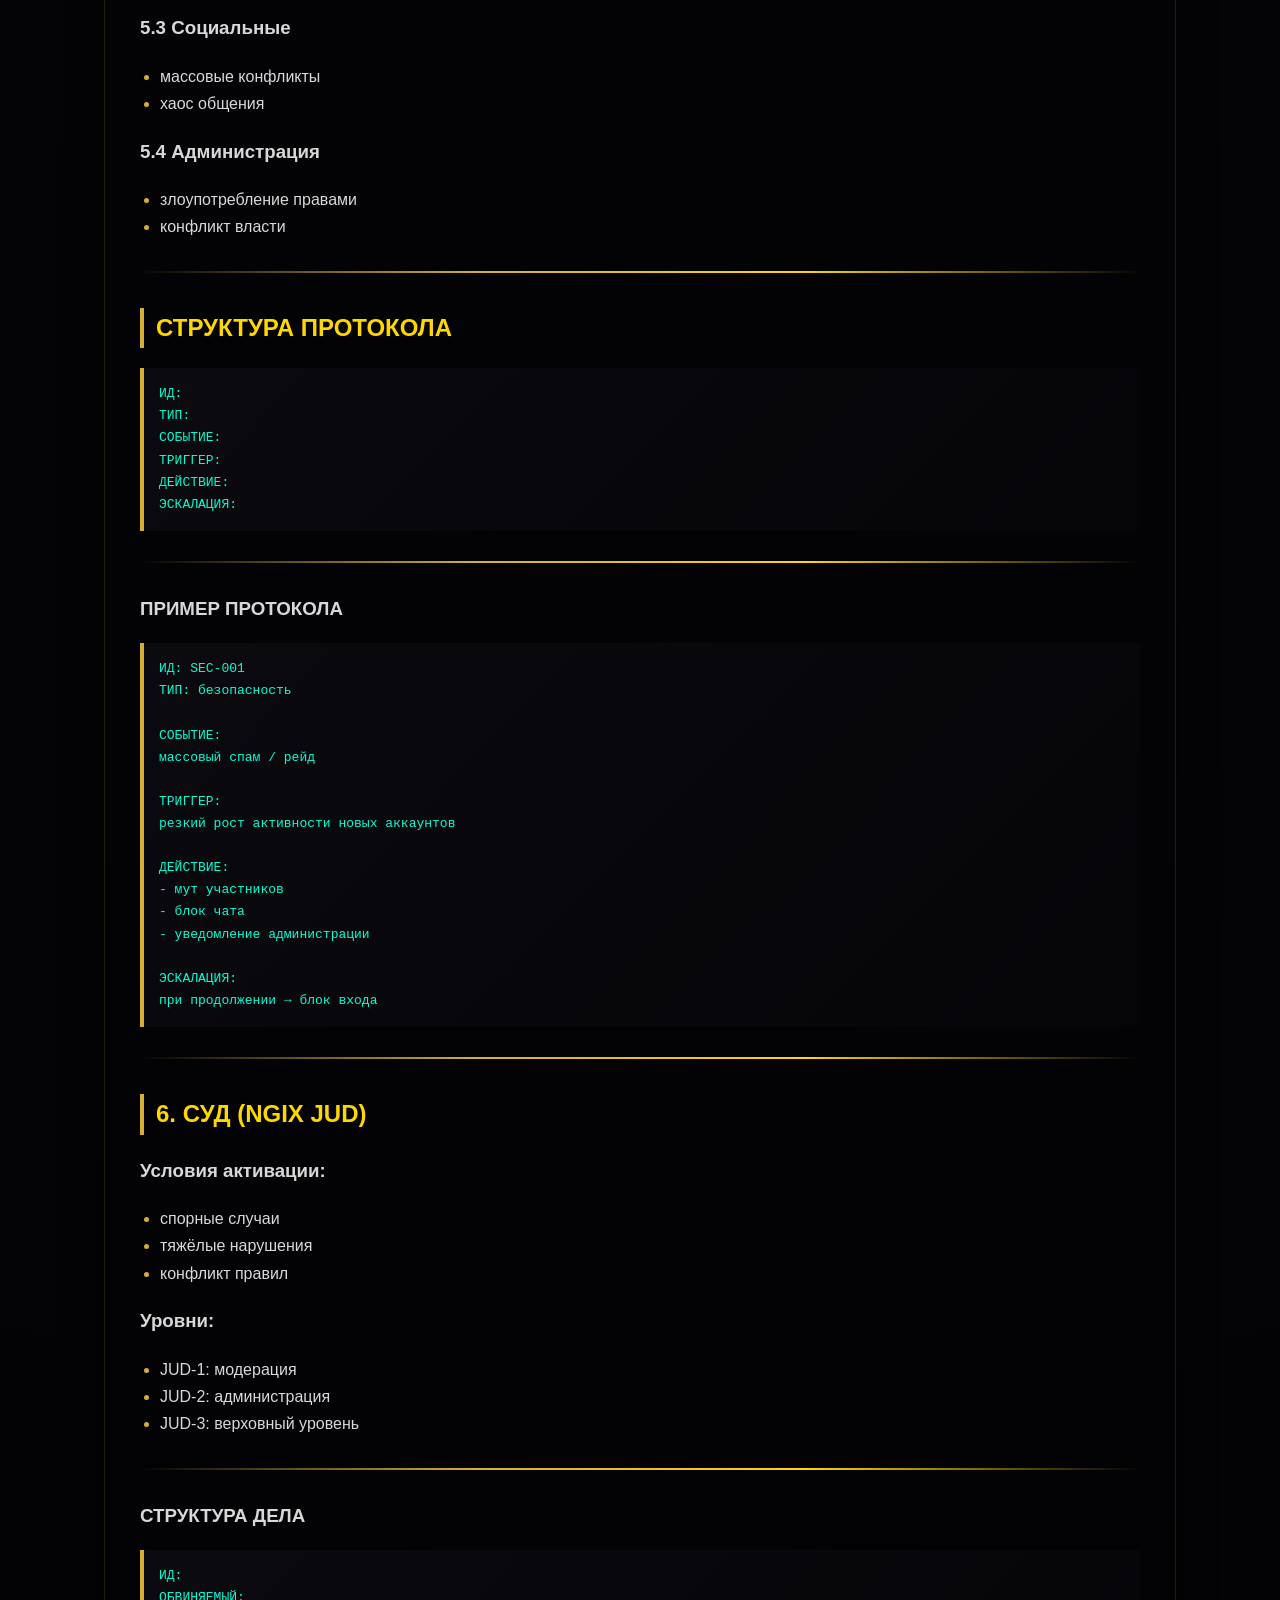
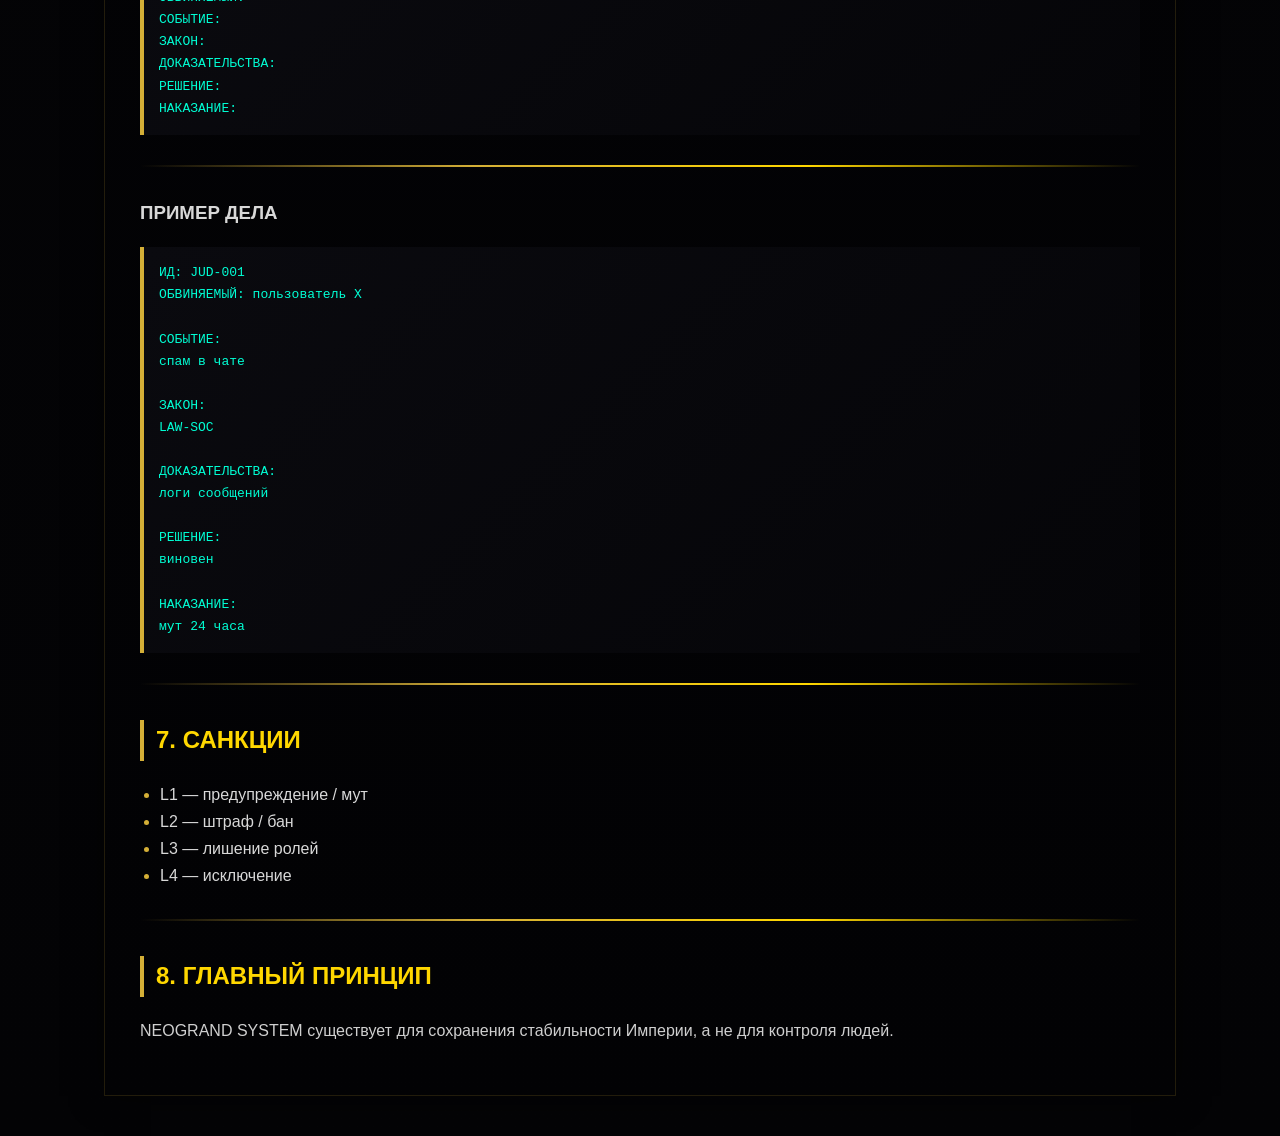
==== commit 1479c05e: "Update index.html" ====
--- a/index.html
+++ b/index.html
@@ -346,5 +346,16 @@
 
 </div>
 
+<!-- BOTTOM NAVIGATION -->
+
+<div class="bottom-nav">
+
+  <a href="voltage.html">VOLTAGE</a>
+  <a href="economy.html">ECONOMY</a>
+  <a href="prime.html">PRIME</a>
+  <a href="level.html">ASCENT</a>
+
+</div>
+
 </body>
 </html>
--- a/style.css
+++ b/style.css
@@ -152,4 +152,58 @@
 
 .nav-panel::-webkit-scrollbar{
   display: none;
-}+}
+
+/* ===== BOTTOM NAV ===== */
+
+.bottom-nav {
+    position: fixed;
+    bottom: 0;
+    left: 0;
+    width: 100%;
+
+    display: flex;
+    justify-content: center;
+    gap: 40px;
+
+    padding: 15px 0;
+
+    background: rgba(0, 0, 0, 0.85);
+    backdrop-filter: blur(10px);
+
+    border-top: 1px solid #d4af37;
+
+    z-index: 999;
+}
+
+.bottom-nav a {
+    color: #d4af37;
+    text-decoration: none;
+    font-size: 14px;
+    letter-spacing: 2px;
+
+    position: relative;
+    transition: 0.3s;
+}
+
+/* hover glow */
+.bottom-nav a:hover {
+    color: #ffd700;
+    text-shadow: 0 0 8px #ffd700;
+}
+
+/* underline effect */
+.bottom-nav a::after {
+    content: "";
+    position: absolute;
+    left: 0;
+    bottom: -5px;
+    width: 0%;
+    height: 1px;
+    background: #ffd700;
+    transition: 0.3s;
+}
+
+.bottom-nav a:hover::after {
+    width: 100%;
+}
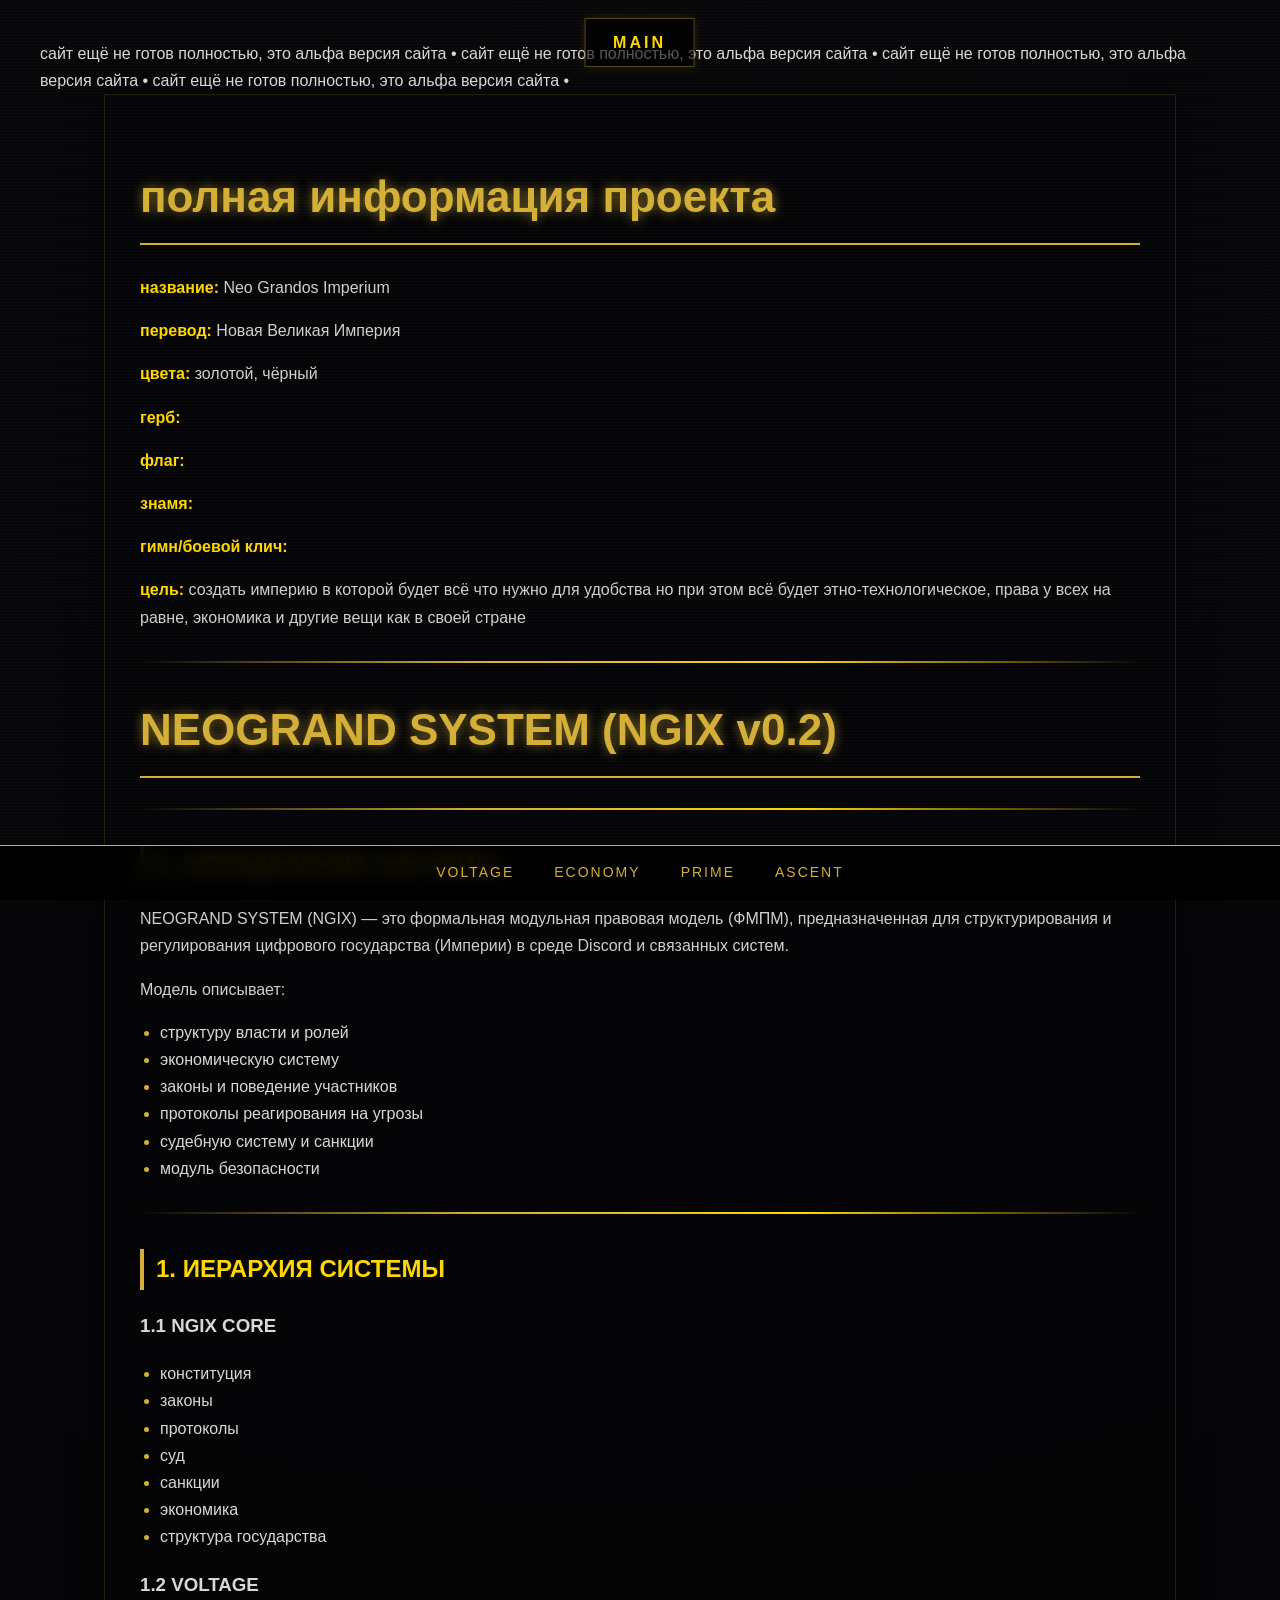
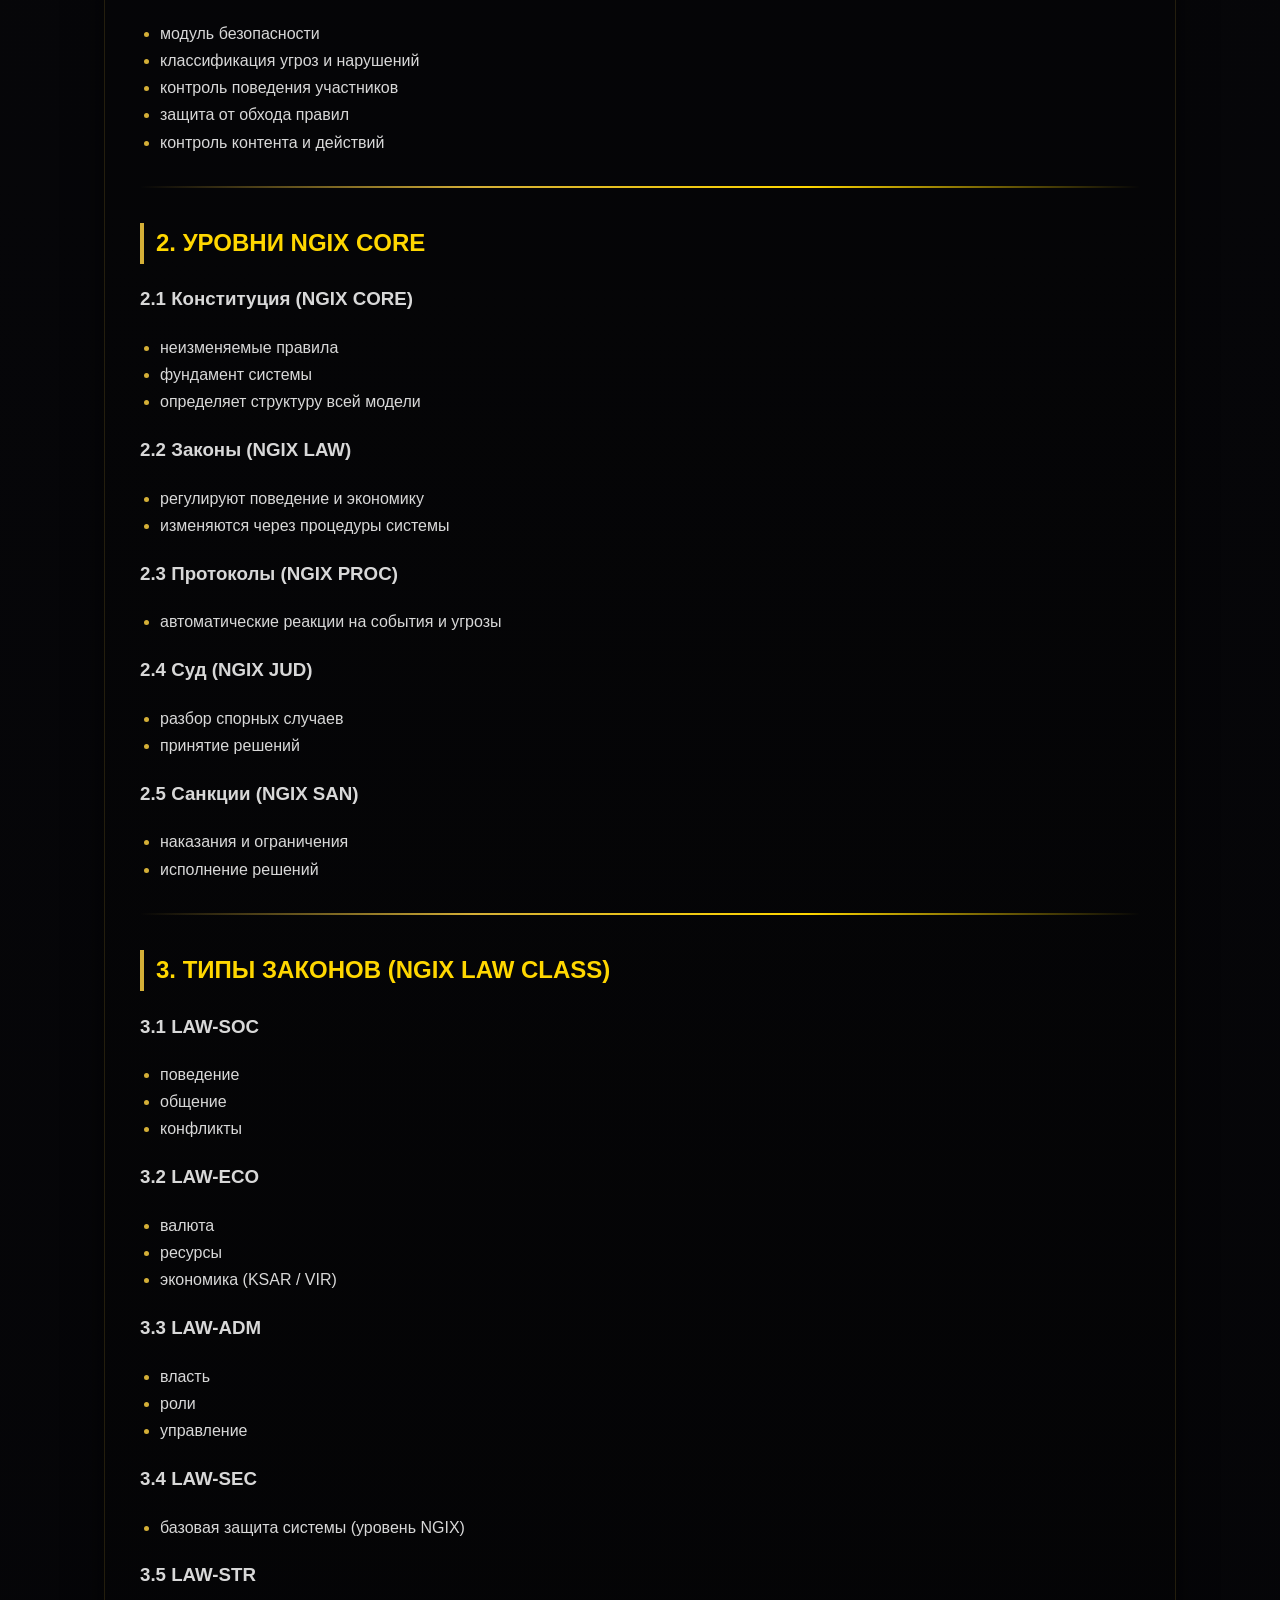
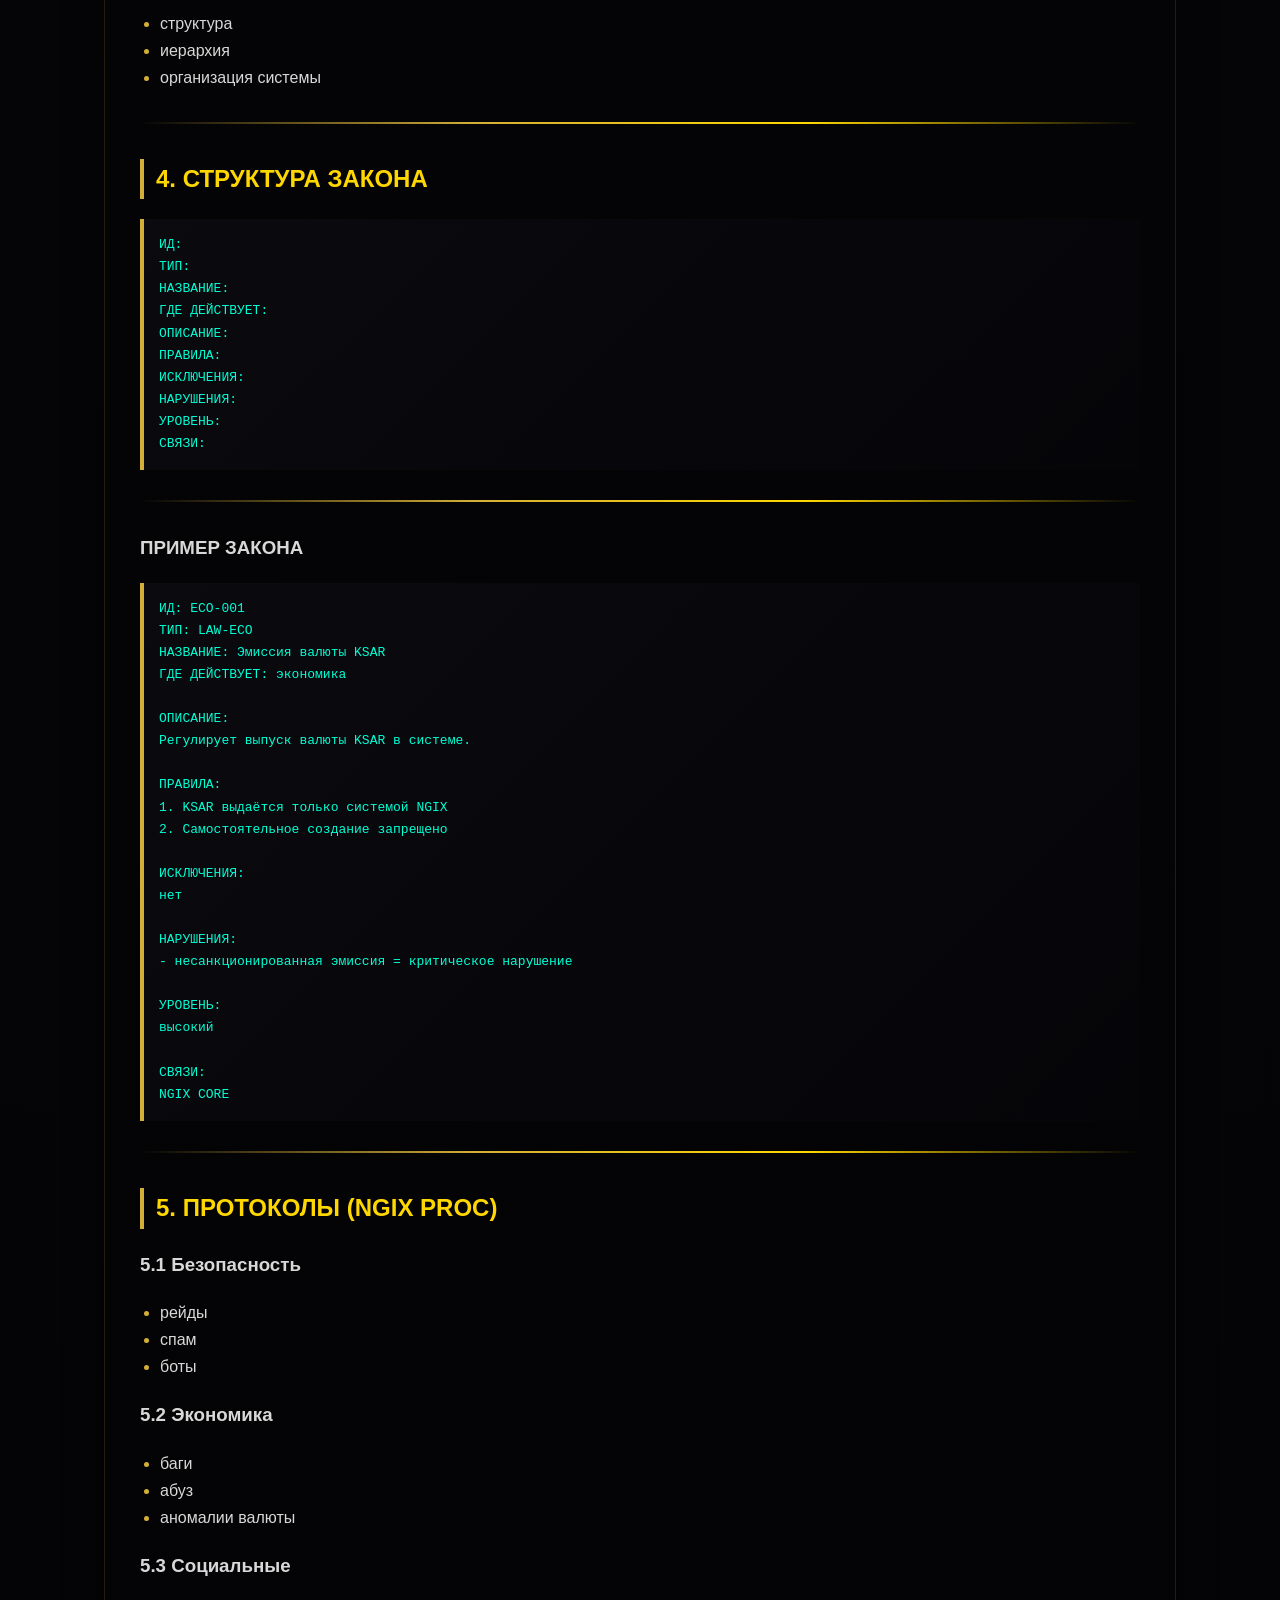
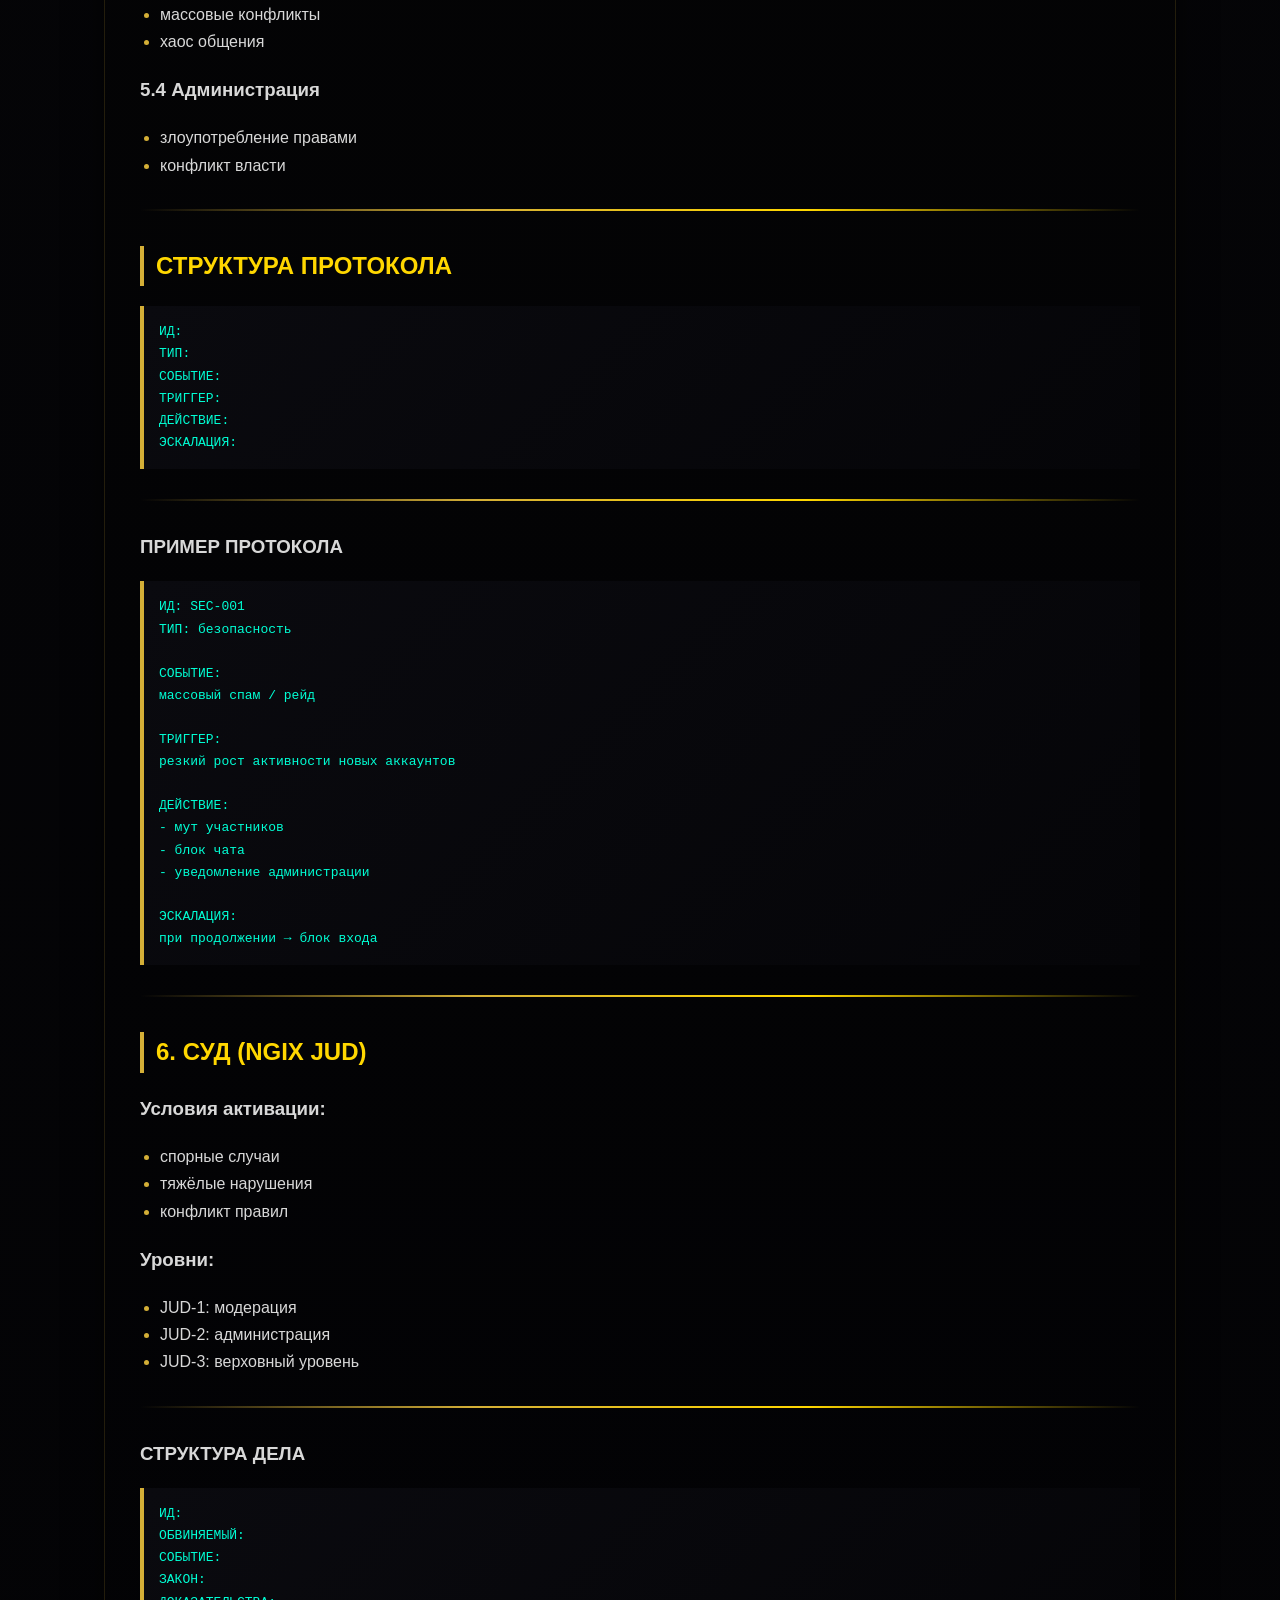
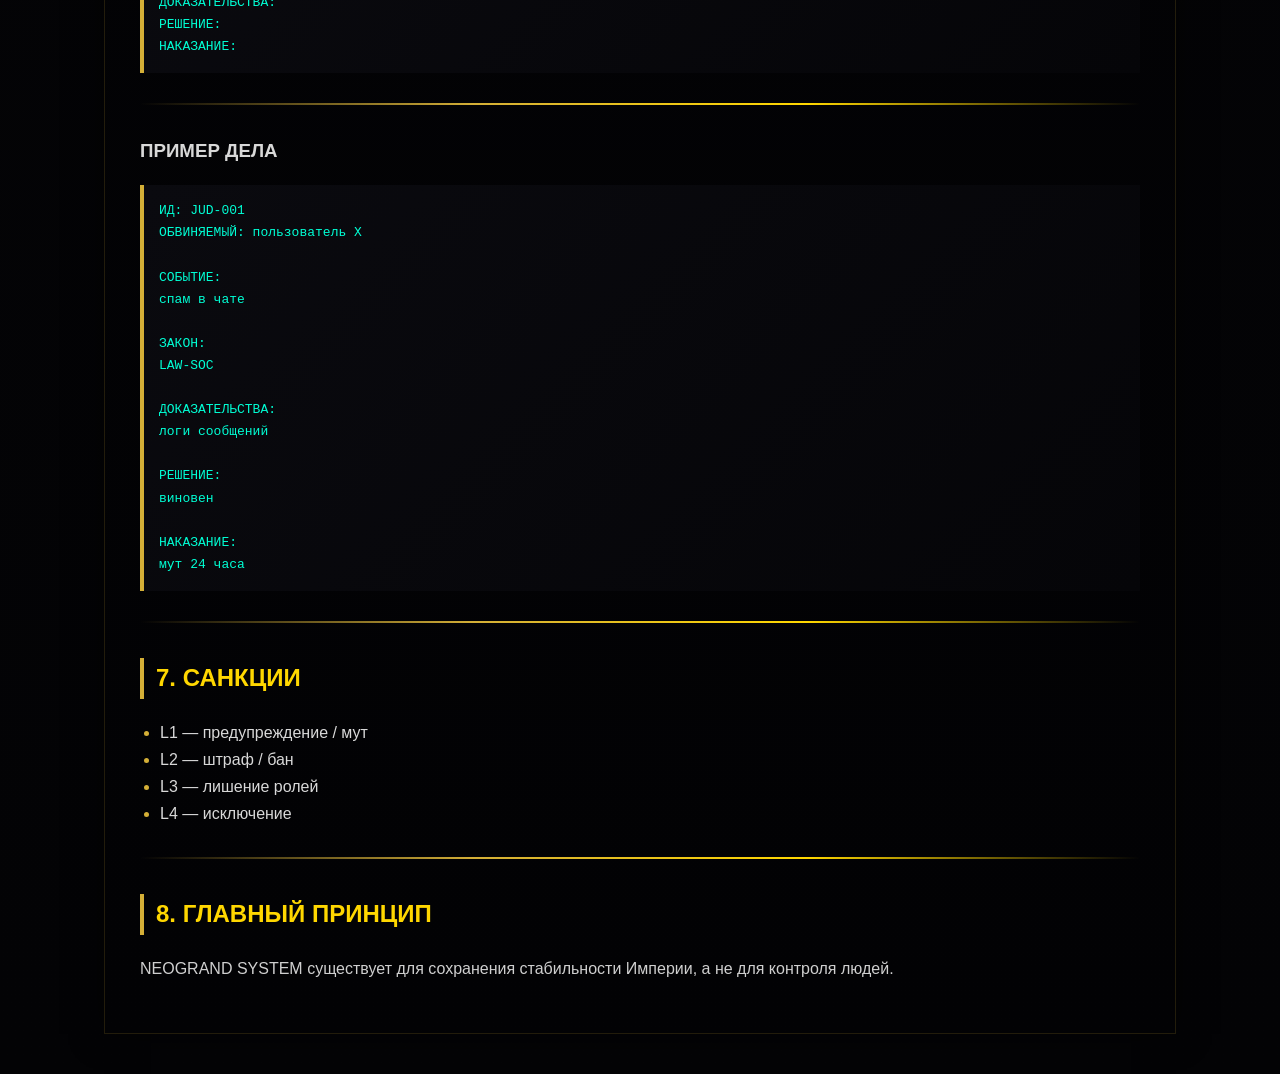
==== commit df5cc75f: "Add LED status line to index.html Added LED status line to indicate website readiness." ====
--- a/index.html
+++ b/index.html
@@ -22,6 +22,16 @@
     <a href="level.html">ASCENT</a>
   </div>
 
+</div>
+
+<!-- LED STATUS LINE (ДОБАВЛЕНО) -->
+<div class="led-bar">
+  <div class="led-track">
+    <span>сайт ещё не готов полностью, это альфа версия сайта •</span>
+    <span>сайт ещё не готов полностью, это альфа версия сайта •</span>
+    <span>сайт ещё не готов полностью, это альфа версия сайта •</span>
+    <span>сайт ещё не готов полностью, это альфа версия сайта •</span>
+  </div>
 </div>
 
 <div class="doc">
@@ -58,14 +68,9 @@
 <li>модуль безопасности</li>
 </ul>
 
-<p>NGIX не является набором правил сервера.<br>
-Это структурированная модель управления, основанная на уровнях законов, сущностях и протокольной логике.</p>
-
 <hr>
 
 <h2>1. ИЕРАРХИЯ СИСТЕМЫ</h2>
-
-<p>Система разделена на независимые модули:</p>
 
 <h3>1.1 NGIX CORE</h3>
 <ul>
@@ -347,7 +352,6 @@
 </div>
 
 <!-- BOTTOM NAVIGATION -->
-
 <div class="bottom-nav">
 
   <a href="voltage.html">VOLTAGE</a>
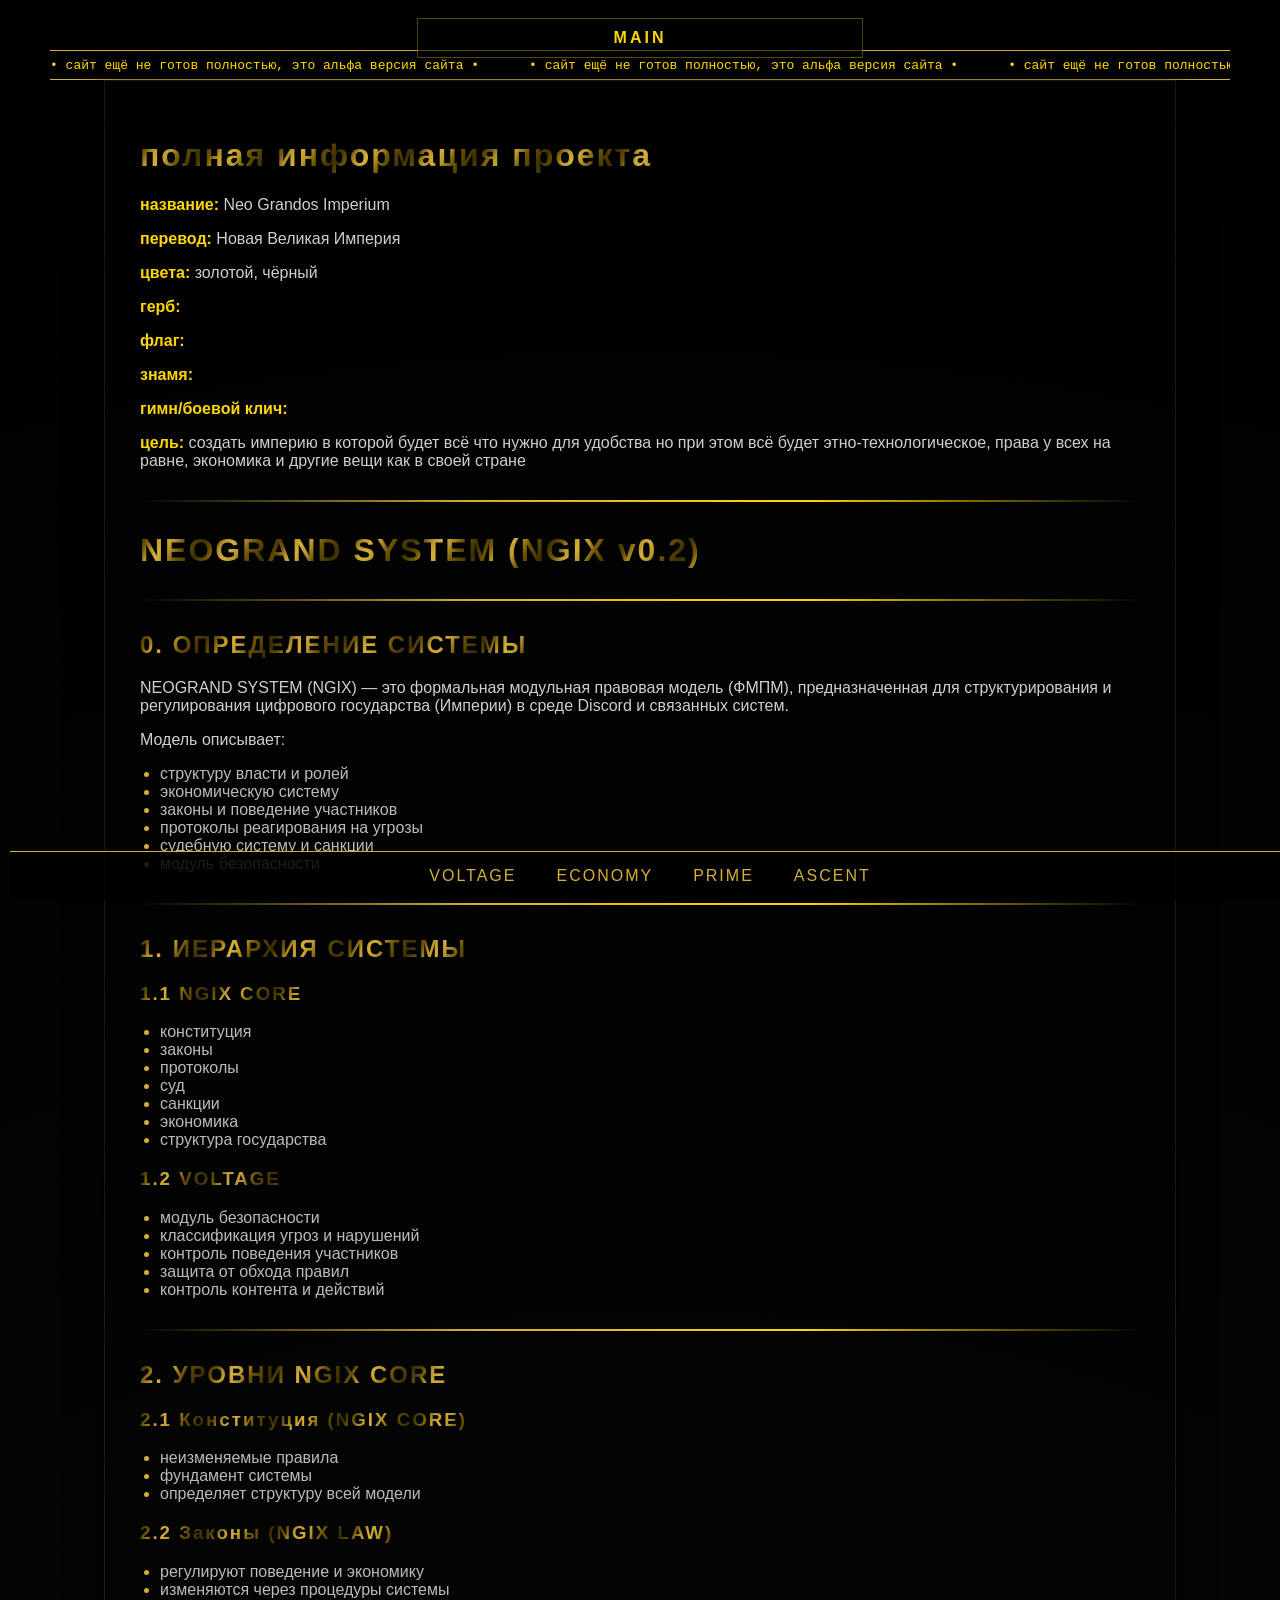
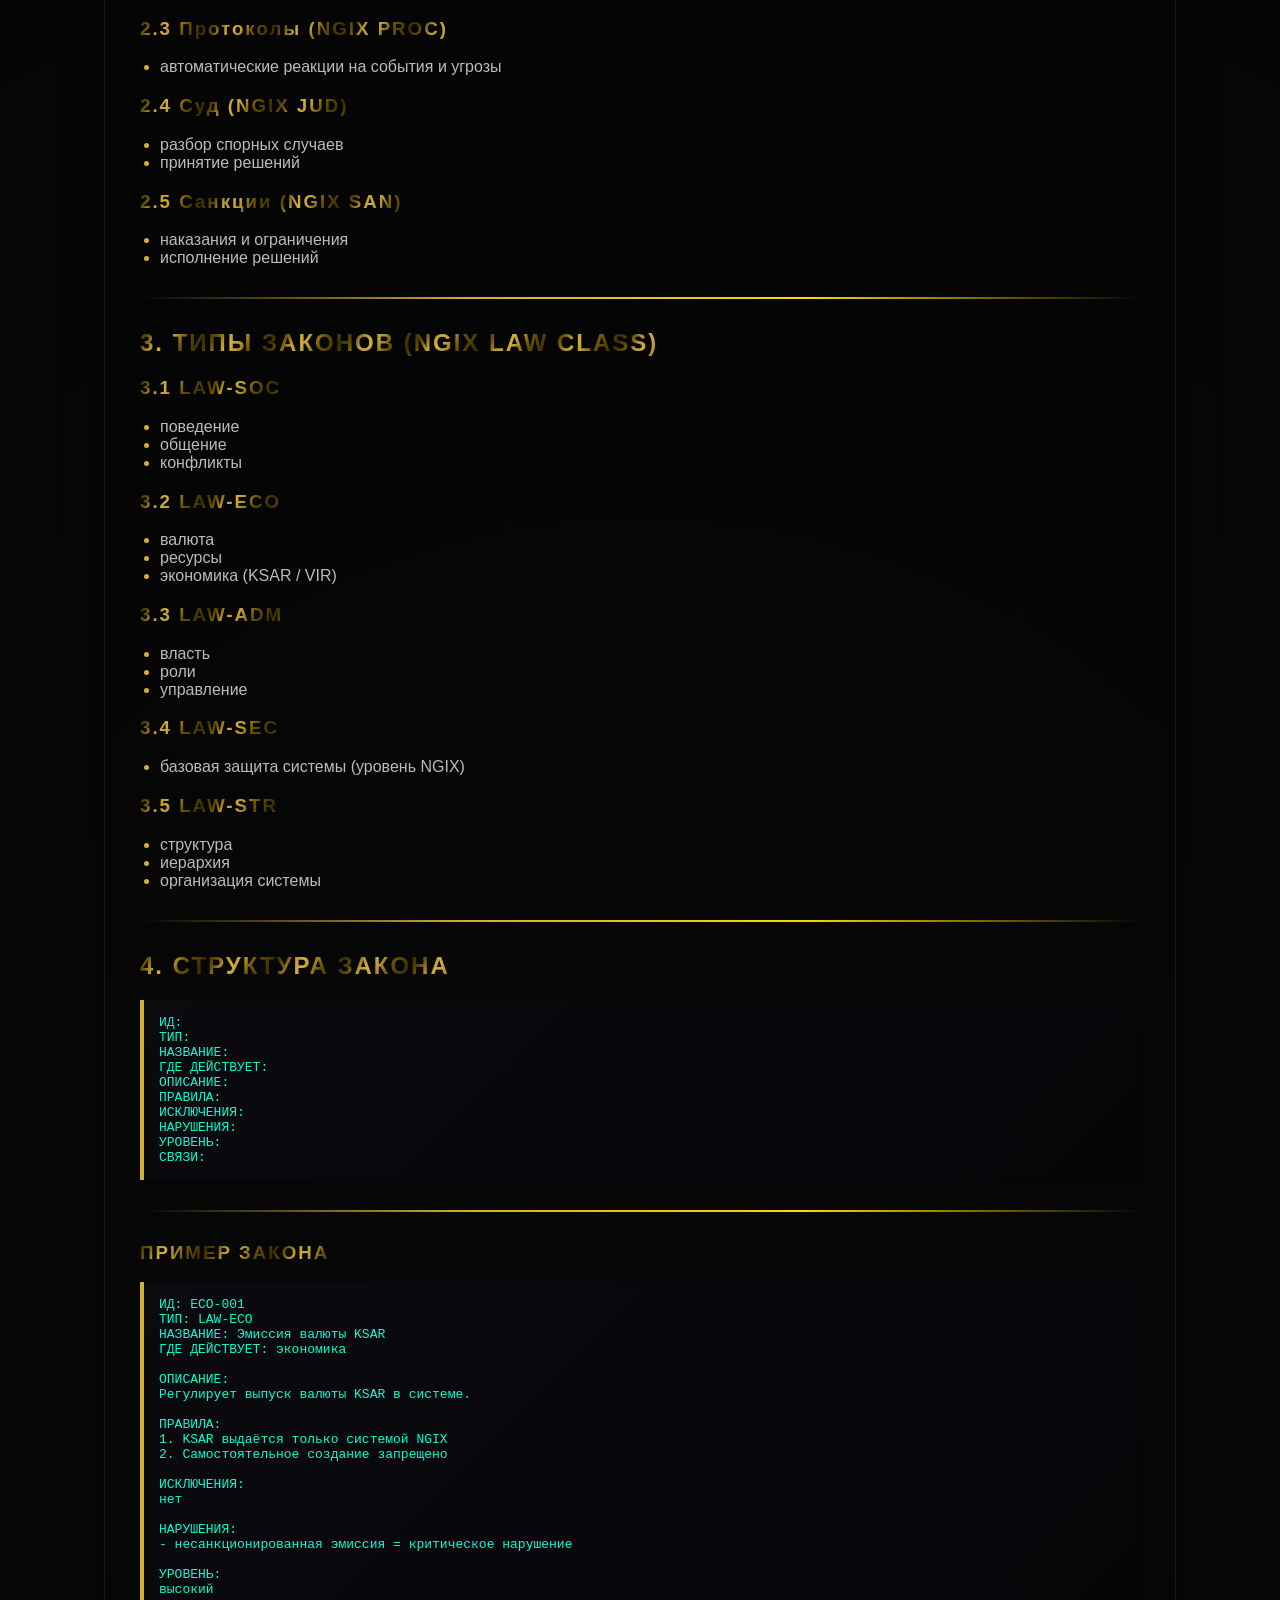
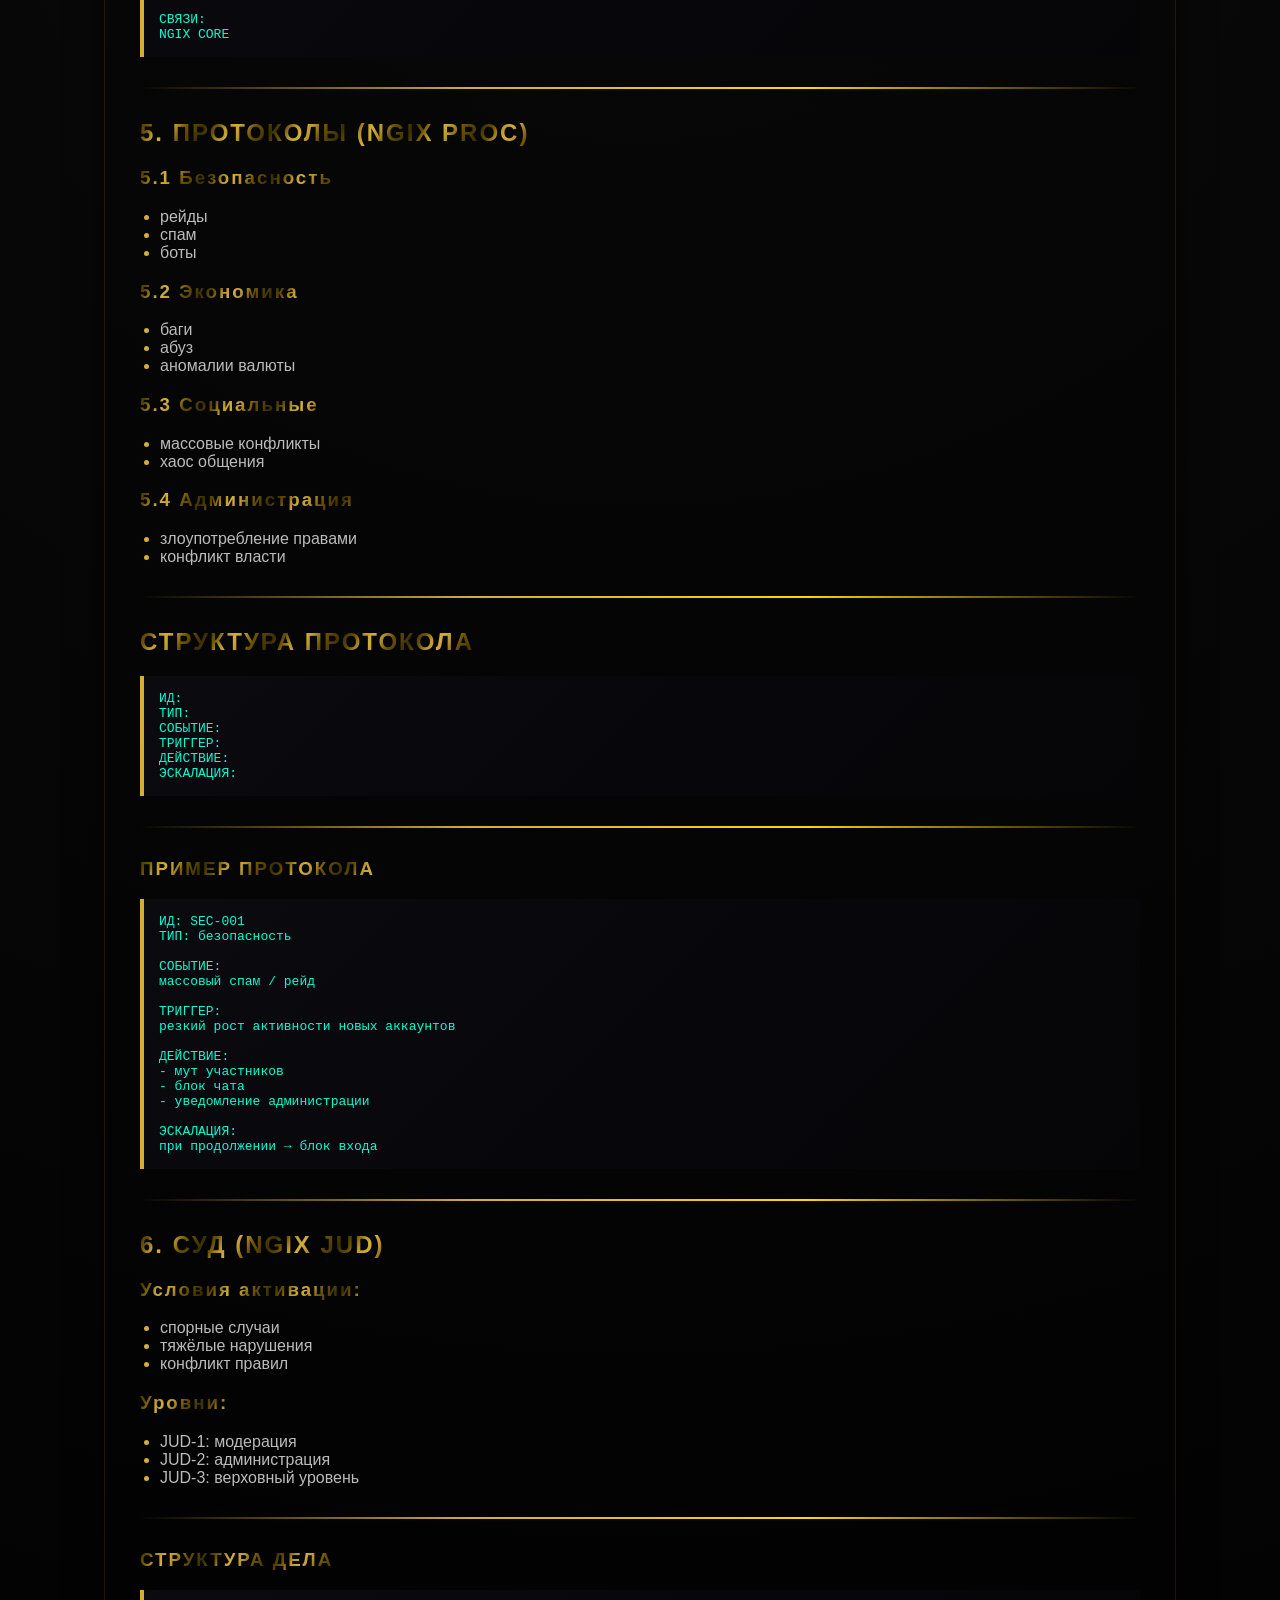
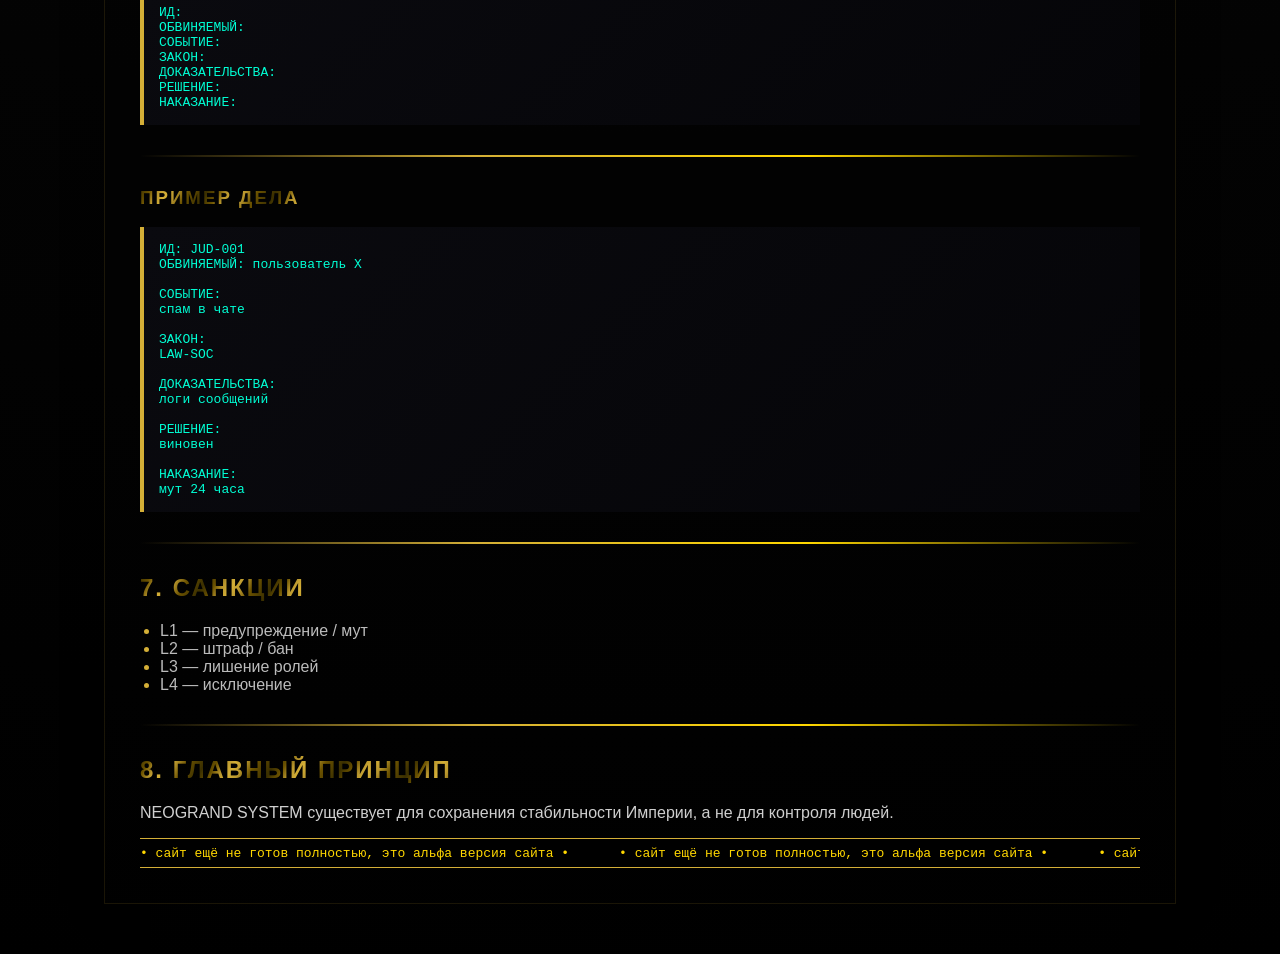
==== commit 6a0d1b12: "Update index.html" ====
--- a/index.html
+++ b/index.html
@@ -27,10 +27,14 @@
 <!-- LED STATUS LINE (ДОБАВЛЕНО) -->
 <div class="led-bar">
   <div class="led-track">
-    <span>сайт ещё не готов полностью, это альфа версия сайта •</span>
-    <span>сайт ещё не готов полностью, это альфа версия сайта •</span>
-    <span>сайт ещё не готов полностью, это альфа версия сайта •</span>
-    <span>сайт ещё не готов полностью, это альфа версия сайта •</span>
+<span>• сайт ещё не готов полностью, это альфа версия сайта •</span>
+    <span>• сайт ещё не готов полностью, это альфа версия сайта •</span>
+    <span>• сайт ещё не готов полностью, это альфа версия сайта •</span>
+    <span>• сайт ещё не готов полностью, это альфа версия сайта •</span>
+<span>• сайт ещё не готов полностью, это альфа версия сайта •</span>
+    <span>• сайт ещё не готов полностью, это альфа версия сайта •</span>
+    <span>• сайт ещё не готов полностью, это альфа версия сайта •</span>
+    <span>• сайт ещё не готов полностью, это альфа версия сайта •</span>
   </div>
 </div>
 
@@ -349,6 +353,19 @@
 
 <p>NEOGRAND SYSTEM существует для сохранения стабильности Империи, а не для контроля людей.</p>
 
+<div class="led-bar led-bottom">
+  <div class="led-track">
+<span>• сайт ещё не готов полностью, это альфа версия сайта •</span>
+    <span>• сайт ещё не готов полностью, это альфа версия сайта •</span>
+    <span>• сайт ещё не готов полностью, это альфа версия сайта •</span>
+    <span>• сайт ещё не готов полностью, это альфа версия сайта •</span>
+<span>• сайт ещё не готов полностью, это альфа версия сайта •</span>
+    <span>• сайт ещё не готов полностью, это альфа версия сайта •</span>
+    <span>• сайт ещё не готов полностью, это альфа версия сайта •</span>
+    <span>• сайт ещё не готов полностью, это альфа версия сайта •</span>
+  </div>
+</div>
+
 </div>
 
 <!-- BOTTOM NAVIGATION -->
--- a/style.css
+++ b/style.css
@@ -1,209 +1,193 @@
 body {
-  background: radial-gradient(circle at top, #07070a, #030305);
-  color: #d8d8d8;
-  font-family: Arial, sans-serif;
-  margin: 0;
-  padding: 40px;
-  line-height: 1.7;
+    margin: 0;
+    padding: 50px;
+    background: radial-gradient(circle at center, #0a0a0a, #000);
+    font-family: Arial, sans-serif;
+    color: #bbb;
 }
 
-.doc {
-  max-width: 1000px;
-  margin: auto;
-  padding: 35px;
-  background: rgba(0,0,0,0.25);
-  border: 1px solid rgba(212,175,55,0.15);
-  box-shadow: 0 0 30px rgba(0,0,0,0.6);
+/* =========================
+   SHINE CORE ANIMATION
+========================= */
+
+@keyframes shine {
+    0% { background-position: 0% 50%; }
+    100% { background-position: 100% 50%; }
 }
 
-/* HEADERS */
-h1 {
-  color: #d4af37;
-  text-shadow: 0 0 12px rgba(212,175,55,0.6);
-  font-size: 44px;
-  border-bottom: 2px solid #d4af37;
-  padding-bottom: 8px;
+/* =========================
+   DOC CONTAINER
+========================= */
+
+.doc {
+    max-width: 1000px;
+    margin: auto;
+    padding: 35px;
+    background: rgba(0,0,0,0.25);
+    border: 1px solid rgba(212,175,55,0.12);
+    box-shadow: 0 0 30px rgba(0,0,0,0.6);
 }
 
-h2 {
-  color: #ffd700;
-  border-left: 4px solid #d4af37;
-  padding-left: 12px;
-  margin-top: 35px;
+/* =========================
+   HEADERS
+========================= */
+
+h1, h2, h3, h4, h5, h6 {
+    font-weight: 900;
+    letter-spacing: 2px;
+
+    background: repeating-linear-gradient(
+        120deg,
+        #3a2f00 0px,
+        #6b5200 10px,
+        #b8962e 18px,
+        #d4af37 26px,
+        #b8962e 34px,
+        #6b5200 44px,
+        #3a2f00 60px
+    );
+
+    background-size: 200% 200%;
+    -webkit-background-clip: text;
+    -webkit-text-fill-color: transparent;
+
+    animation: shine 100s linear infinite;
 }
 
-/* TEXT */
+/* =========================
+   TEXT
+========================= */
+
 p { color: #cfcfcf; }
 b { color: #ffd700; }
 
 ul { padding-left: 20px; }
 li::marker { color: #d4af37; }
 
-hr {
-  border: none;
-  height: 2px;
-  background: linear-gradient(90deg, transparent, #d4af37, #ffd700, transparent);
-  margin: 30px 0;
-}
-
 pre {
-  background: linear-gradient(135deg, #0a0a0f, #050508);
-  border-left: 4px solid #d4af37;
-  padding: 15px;
-  color: #00ffd5;
-  overflow-x: auto;
-}
-
-blockquote {
-  border-left: 4px solid #d4af37;
-  padding: 12px;
-  background: rgba(212,175,55,0.05);
-  color: #d0d0d0;
-}
-
-body::before {
-  content: "";
-  position: fixed;
-  inset: 0;
-  background: repeating-linear-gradient(
-    0deg,
-    rgba(255,255,255,0.02),
-    rgba(255,255,255,0.02) 1px,
-    transparent 1px,
-    transparent 3px
-  );
-  pointer-events: none;
+    background: linear-gradient(135deg, #0a0a0f, #050508);
+    border-left: 4px solid #d4af37;
+    padding: 15px;
+    color: #00ffd5;
+    overflow-x: auto;
 }
 
 /* =========================
-   NAVIGATION SYSTEM (FROM TICK2)
+   HR
+========================= */
+
+hr {
+    border: none;
+    height: 2px;
+    background: linear-gradient(90deg, transparent, #d4af37, #ffd700, transparent);
+    margin: 30px 0;
+}
+
+/* =========================
+   NAV
 ========================= */
 
 .nav-wrapper{
-  position: fixed;
-  top: 18px;
-  left: 50%;
-  transform: translateX(-50%);
-  z-index: 9999;
+    position: fixed;
+    top: 18px;
+    left: 50%;
+    transform: translateX(-50%);
+    z-index: 9999;
 }
 
 .nav-main{
-  text-align: center;
-  color: #ffd700;
-  font-weight: bold;
-  letter-spacing: 3px;
-  padding: 10px 28px;
-  border: 1px solid rgba(212,175,55,0.4);
-  background: rgba(0,0,0,0.6);
-  cursor: pointer;
-  transition: 0.3s;
-  box-shadow: 0 0 10px rgba(212,175,55,0.15);
-}
-
-.nav-main:hover{
-  box-shadow: 0 0 20px #d4af37, 0 0 40px rgba(212,175,55,0.4);
-  transform: scale(1.05);
+    text-align: center;
+    color: #ffd700;
+    font-weight: bold;
+    letter-spacing: 3px;
+    padding: 10px 28px;
+    border: 1px solid rgba(212,175,55,0.4);
+    background: rgba(0,0,0,0.6);
 }
 
 .nav-panel{
-  margin-top: 12px;
-  display: flex;
-  gap: 12px;
-  justify-content: center;
-
-  max-width: 0;
-  overflow-x: hidden;
-  white-space: nowrap;
-
-  transition: 0.6s ease;
-  opacity: 0;
+    display: flex;
+    gap: 12px;
+    justify-content: center;
+    opacity: 0;
+    transition: 0.5s;
 }
 
 .nav-wrapper:hover .nav-panel,
 .nav-main:focus + .nav-panel{
-  max-width: 900px;
-  opacity: 1;
+    opacity: 1;
 }
 
 .nav-panel a{
-  display: inline-block;
-  padding: 8px 14px;
-  text-decoration: none;
-
-  color: #d8d8d8;
-  border: 1px solid rgba(212,175,55,0.2);
-  background: rgba(0,0,0,0.5);
-
-  transition: 0.25s;
-  font-size: 14px;
+    color: #d8d8d8;
+    text-decoration: none;
+    border: 1px solid rgba(212,175,55,0.2);
+    padding: 8px 14px;
+    background: rgba(0,0,0,0.5);
 }
 
 .nav-panel a:hover{
-  color: #ffd700;
-  border-color: #d4af37;
-  box-shadow: 0 0 15px rgba(212,175,55,0.5);
-  transform: translateY(-2px);
+    color: #ffd700;
+    border-color: #d4af37;
 }
 
-.nav-panel{
-  overflow-x: auto;
-  scrollbar-width: none;
-}
-
-.nav-panel::-webkit-scrollbar{
-  display: none;
-}
-
-/* ===== BOTTOM NAV ===== */
+/* =========================
+   BOTTOM NAV
+========================= */
 
 .bottom-nav {
     position: fixed;
     bottom: 0;
-    left: 0;
     width: 100%;
-
     display: flex;
     justify-content: center;
     gap: 40px;
-
     padding: 15px 0;
-
-    background: rgba(0, 0, 0, 0.85);
-    backdrop-filter: blur(10px);
-
+    background: rgba(0,0,0,0.85);
     border-top: 1px solid #d4af37;
 
-    z-index: 999;
+    transform: translateX(-40px); /* ← сдвиг влево */
 }
 
 .bottom-nav a {
     color: #d4af37;
     text-decoration: none;
-    font-size: 14px;
     letter-spacing: 2px;
-
-    position: relative;
-    transition: 0.3s;
 }
 
-/* hover glow */
 .bottom-nav a:hover {
     color: #ffd700;
     text-shadow: 0 0 8px #ffd700;
 }
 
-/* underline effect */
-.bottom-nav a::after {
-    content: "";
-    position: absolute;
-    left: 0;
-    bottom: -5px;
-    width: 0%;
-    height: 1px;
-    background: #ffd700;
-    transition: 0.3s;
+/* =========================
+   LED BAR (ДОБАВЛЕНО)
+========================= */
+
+.led-bar {
+    width: 100%;
+    overflow: hidden;
+    background: #000;
+    border-top: 1px solid #d4af37;
+    border-bottom: 1px solid #d4af37;
+    height: 28px;
+    display: flex;
+    align-items: center;
 }
 
-.bottom-nav a:hover::after {
-    width: 100%;
+.led-track {
+    display: flex;
+    white-space: nowrap;
+    animation: led-loop 12s linear infinite;
 }
+
+.led-track span {
+    color: #ffd700;
+    padding-right: 50px;
+    font-family: monospace;
+}
+
+@keyframes led-loop {
+    0% { transform: translateX(0); }
+    100% { transform: translateX(-50%); }
+}
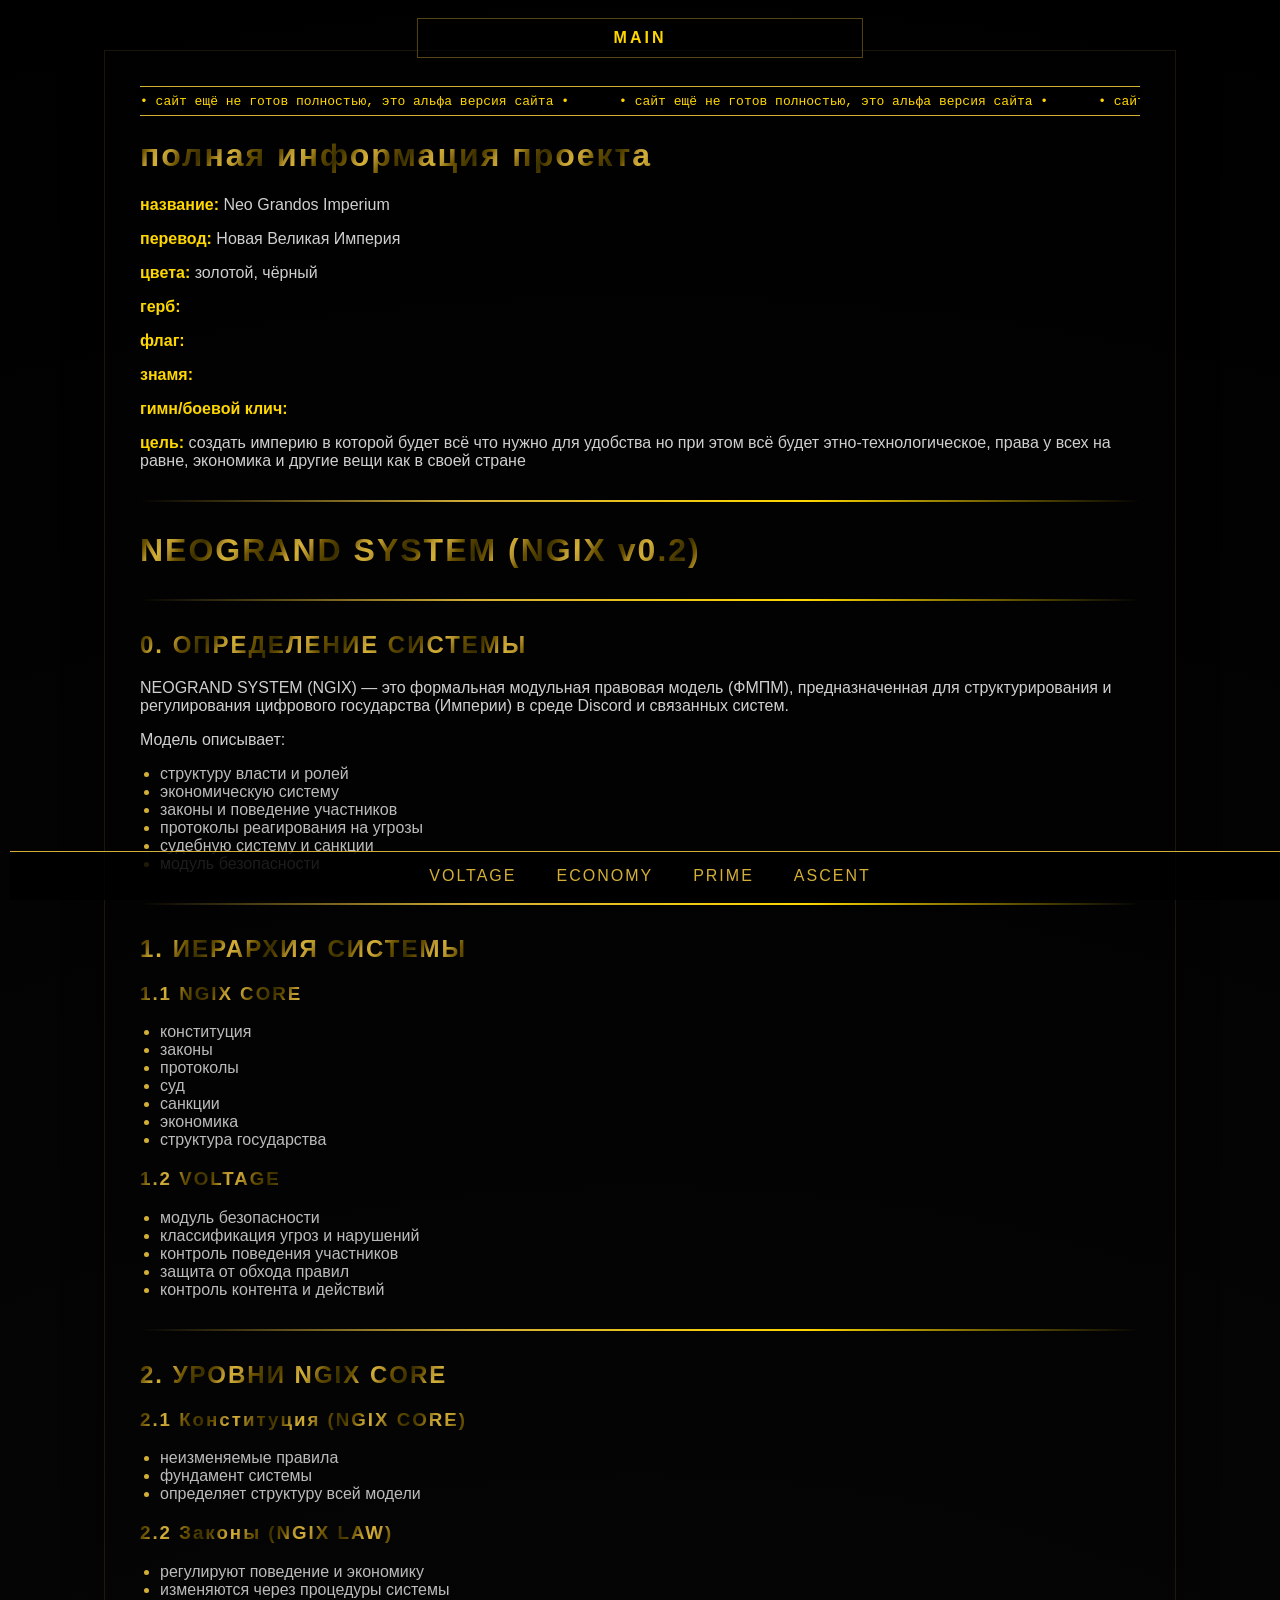
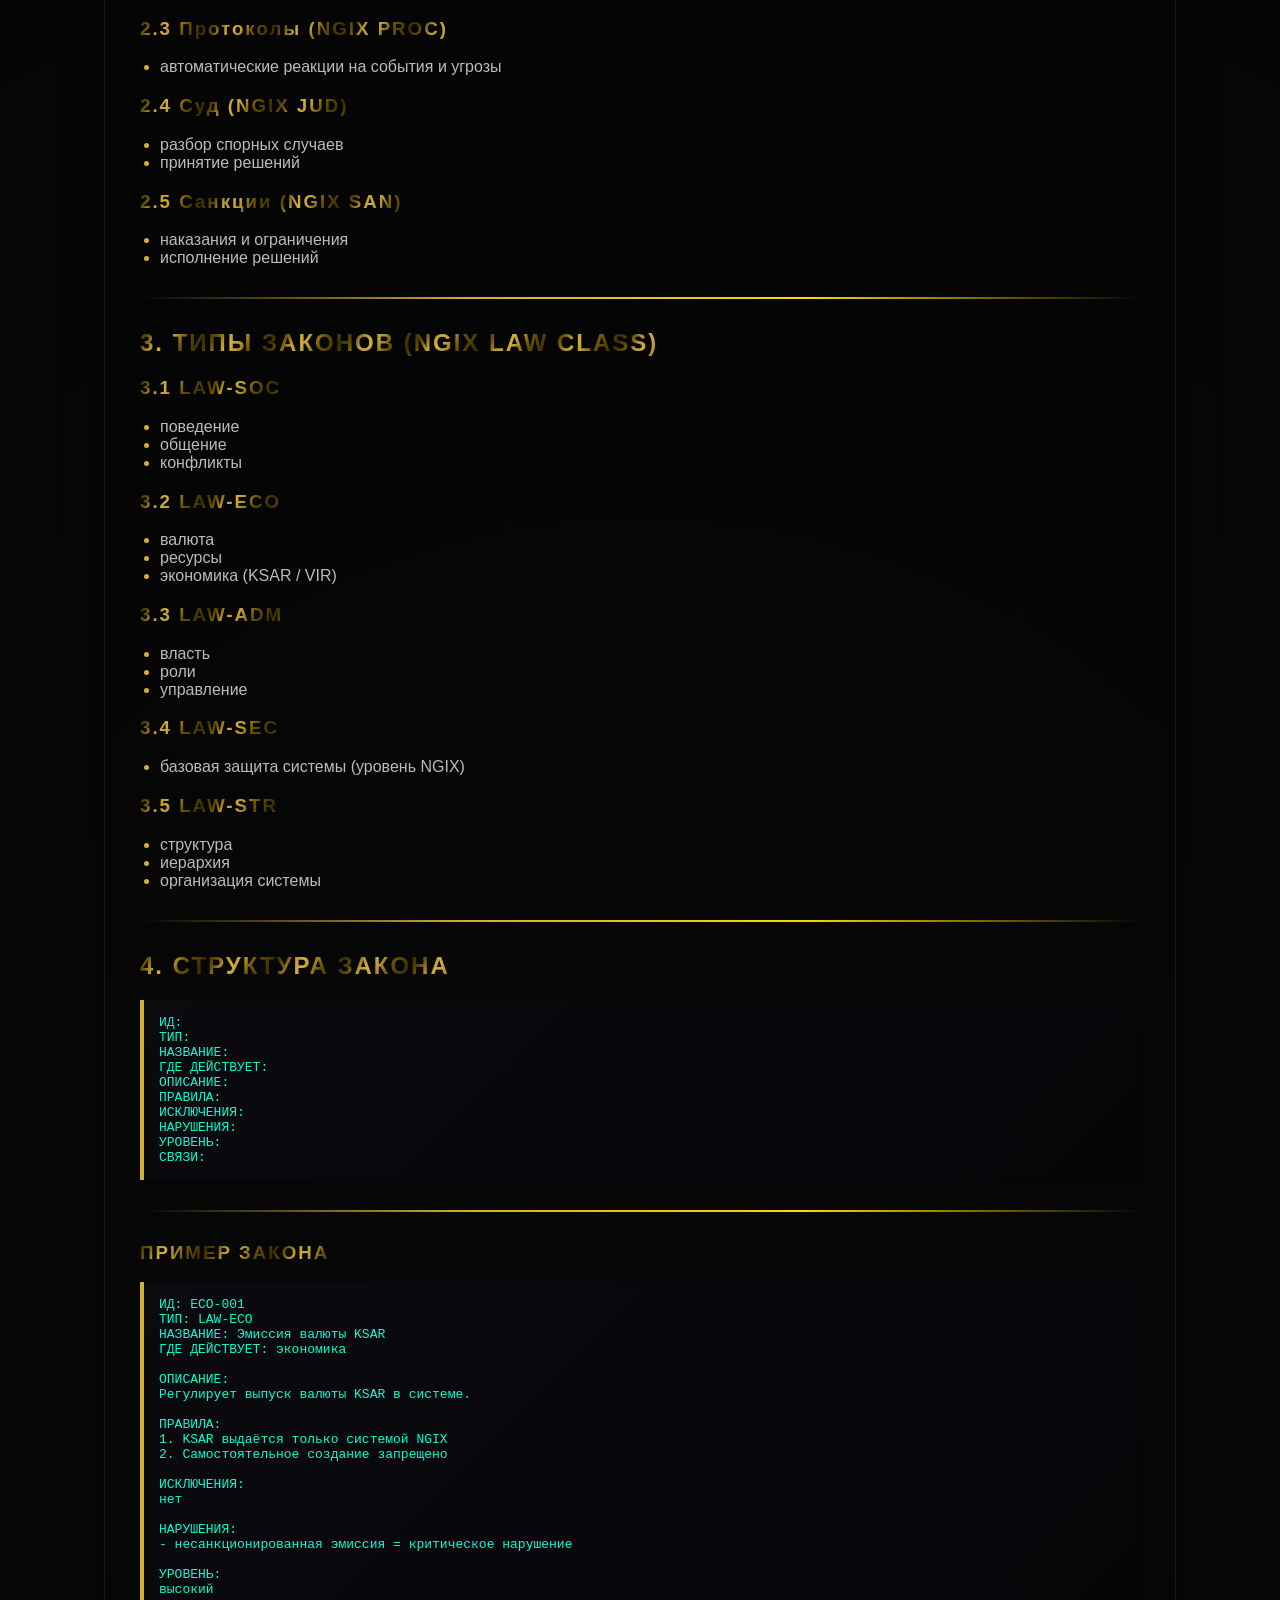
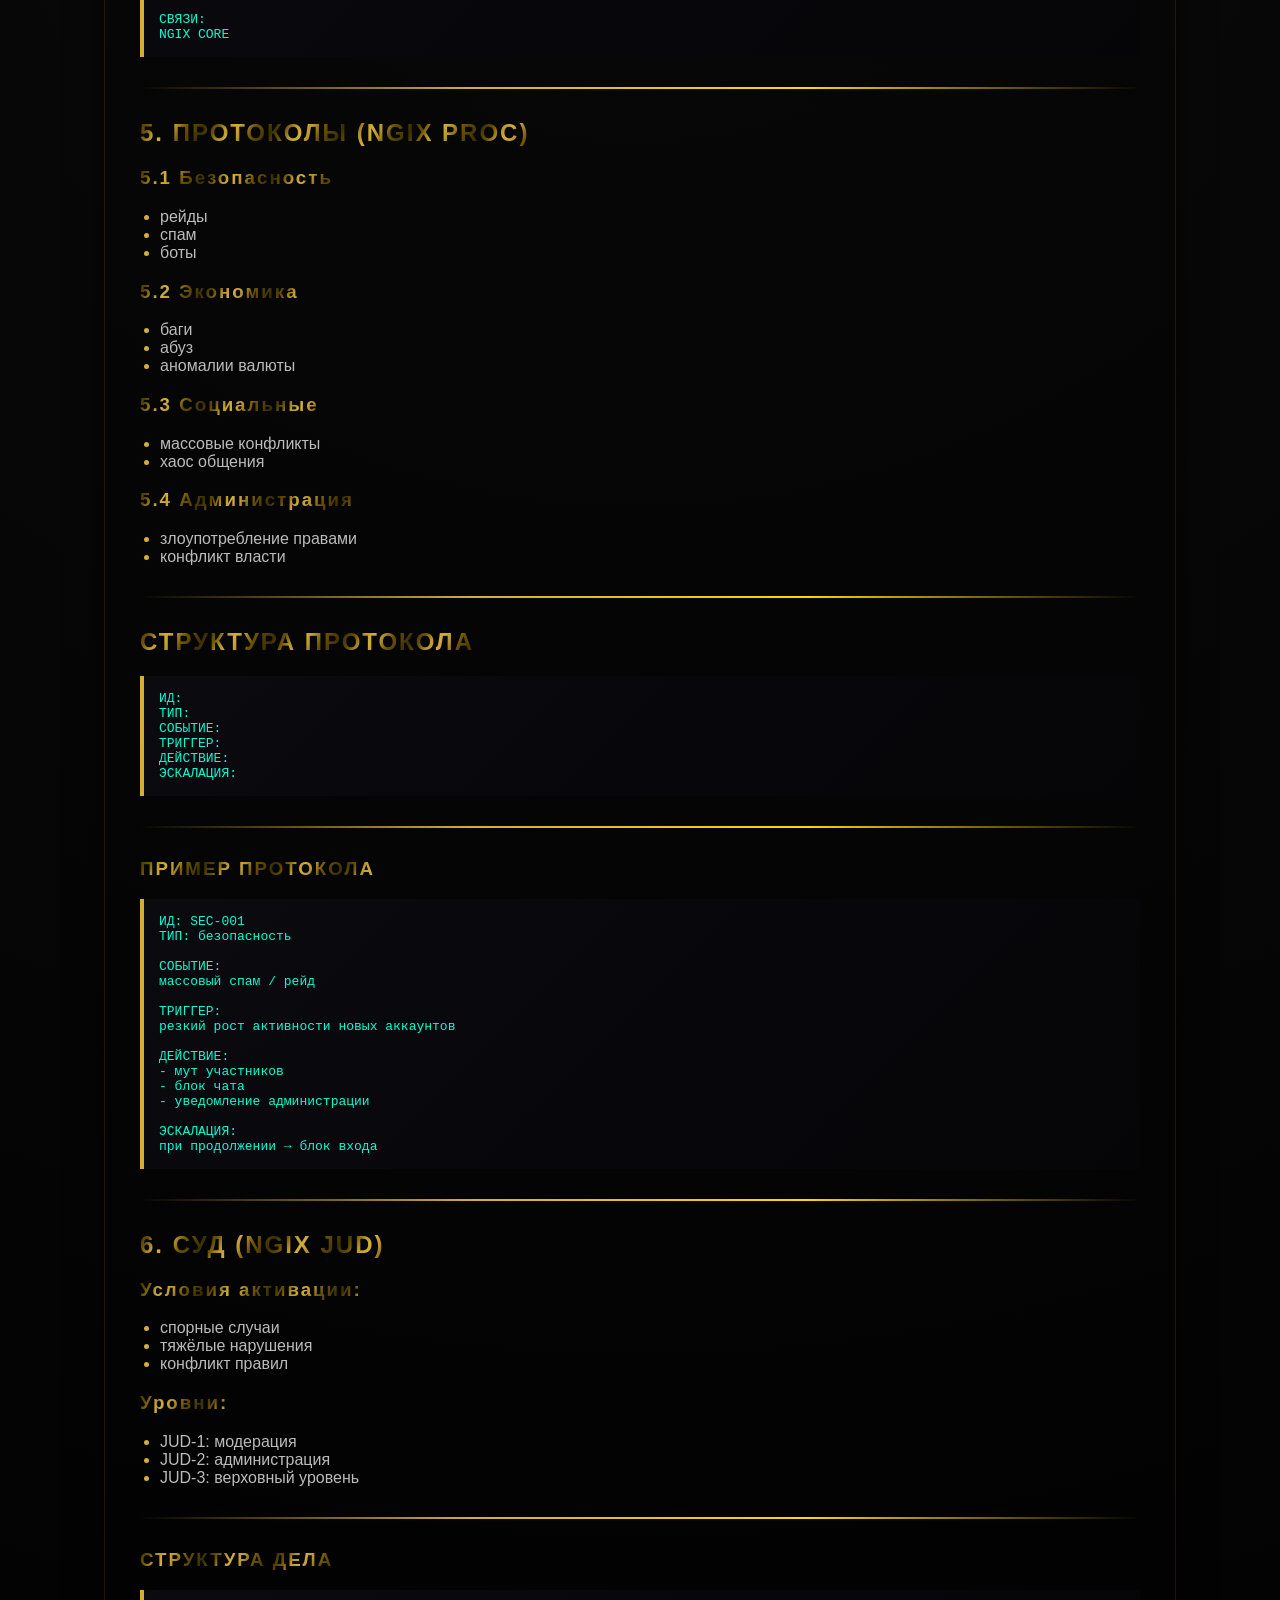
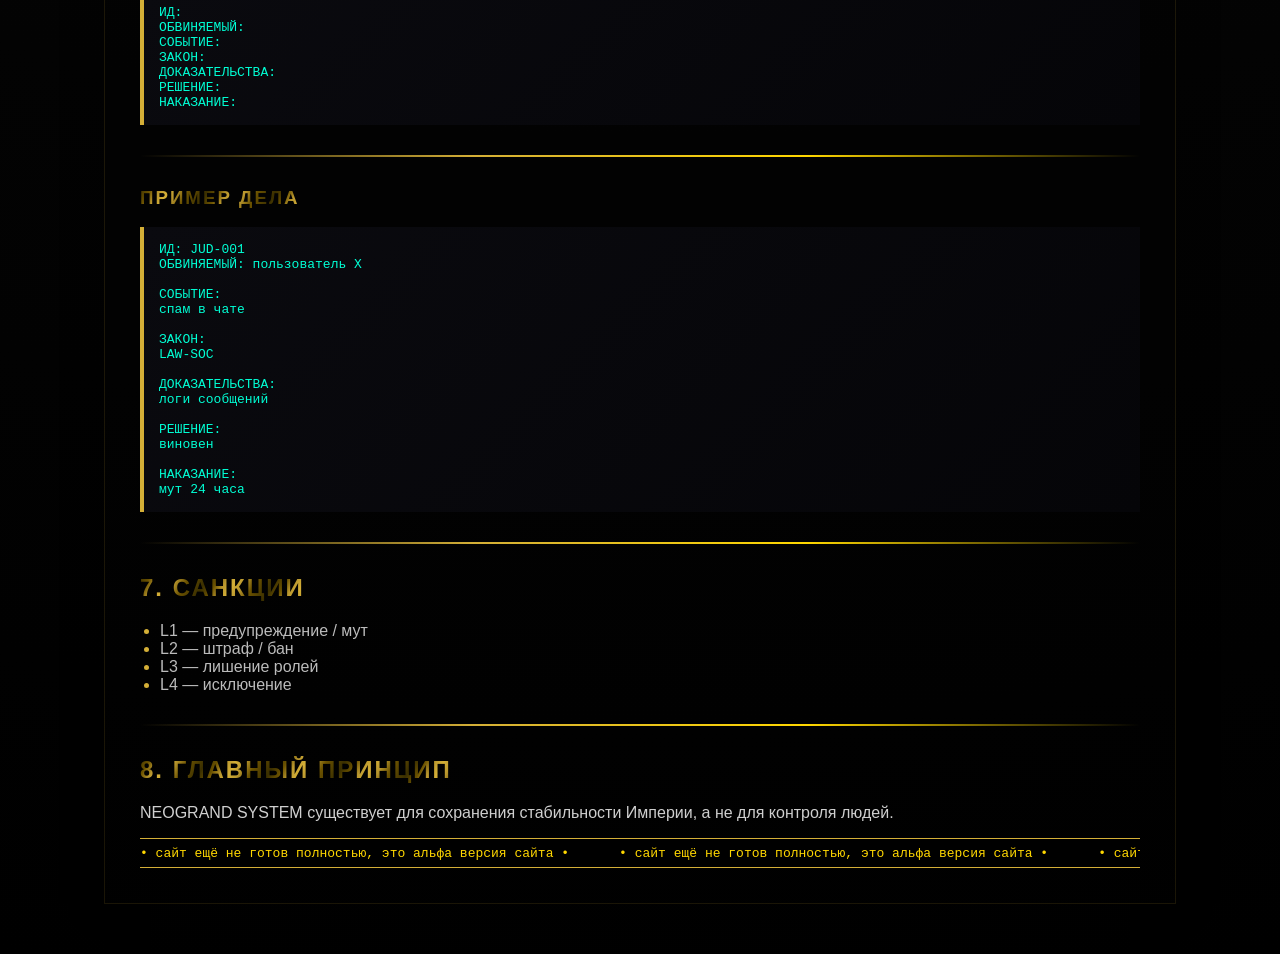
==== commit 82118c35: "Update index.html" ====
--- a/index.html
+++ b/index.html
@@ -25,7 +25,10 @@
 </div>
 
 <!-- LED STATUS LINE (ДОБАВЛЕНО) -->
-<div class="led-bar">
+
+<div class="doc">
+
+  <div class="led-bar">
   <div class="led-track">
 <span>• сайт ещё не готов полностью, это альфа версия сайта •</span>
     <span>• сайт ещё не готов полностью, это альфа версия сайта •</span>
@@ -37,8 +40,6 @@
     <span>• сайт ещё не готов полностью, это альфа версия сайта •</span>
   </div>
 </div>
-
-<div class="doc">
 
 <h1>полная информация проекта</h1>
 
--- a/style.css
+++ b/style.css
@@ -178,7 +178,7 @@
 .led-track {
     display: flex;
     white-space: nowrap;
-    animation: led-loop 12s linear infinite;
+    animation: led-loop 9s linear infinite;
 }
 
 .led-track span {
@@ -191,3 +191,12 @@
     0% { transform: translateX(0); }
     100% { transform: translateX(-50%); }
 }
+
+----------------------
+
+.led-bottom {
+    position: fixed;
+    bottom: 50px; /* над bottom-nav */
+    left: 0;
+    width: 100%;
+}
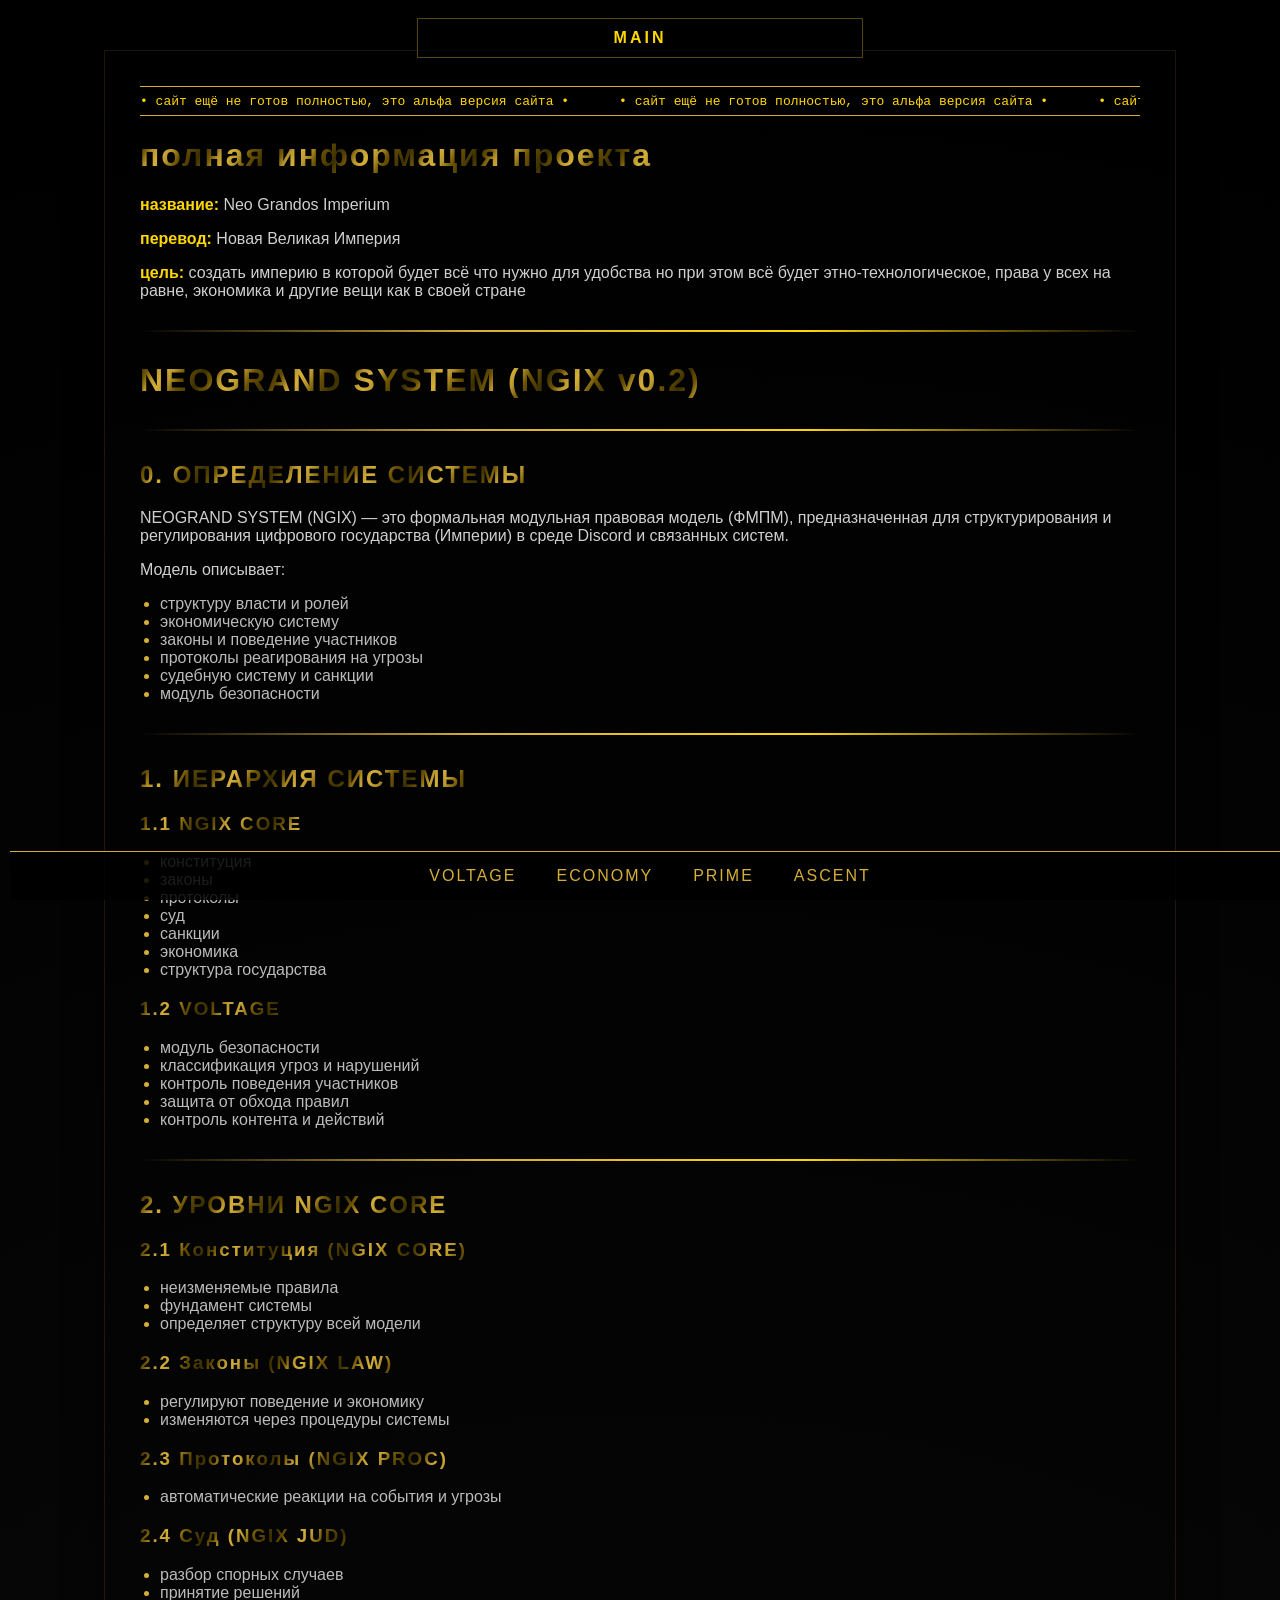
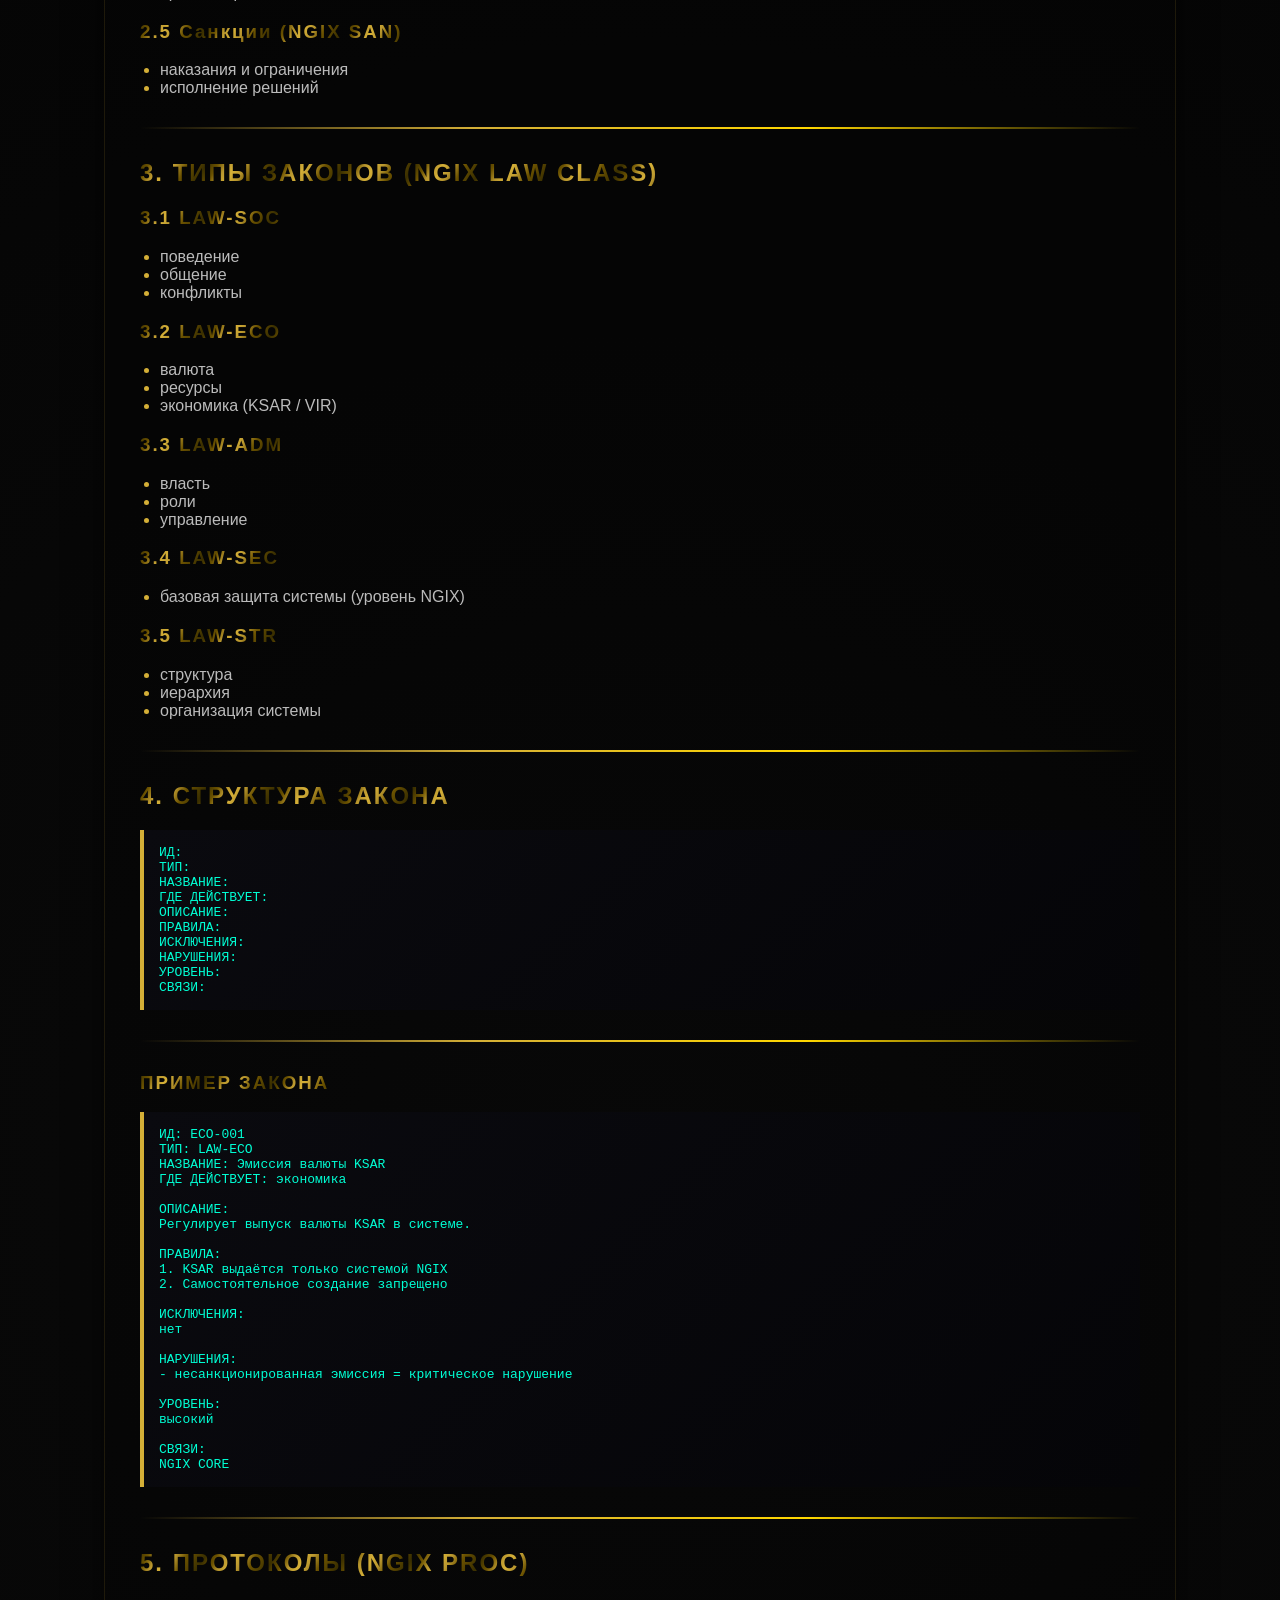
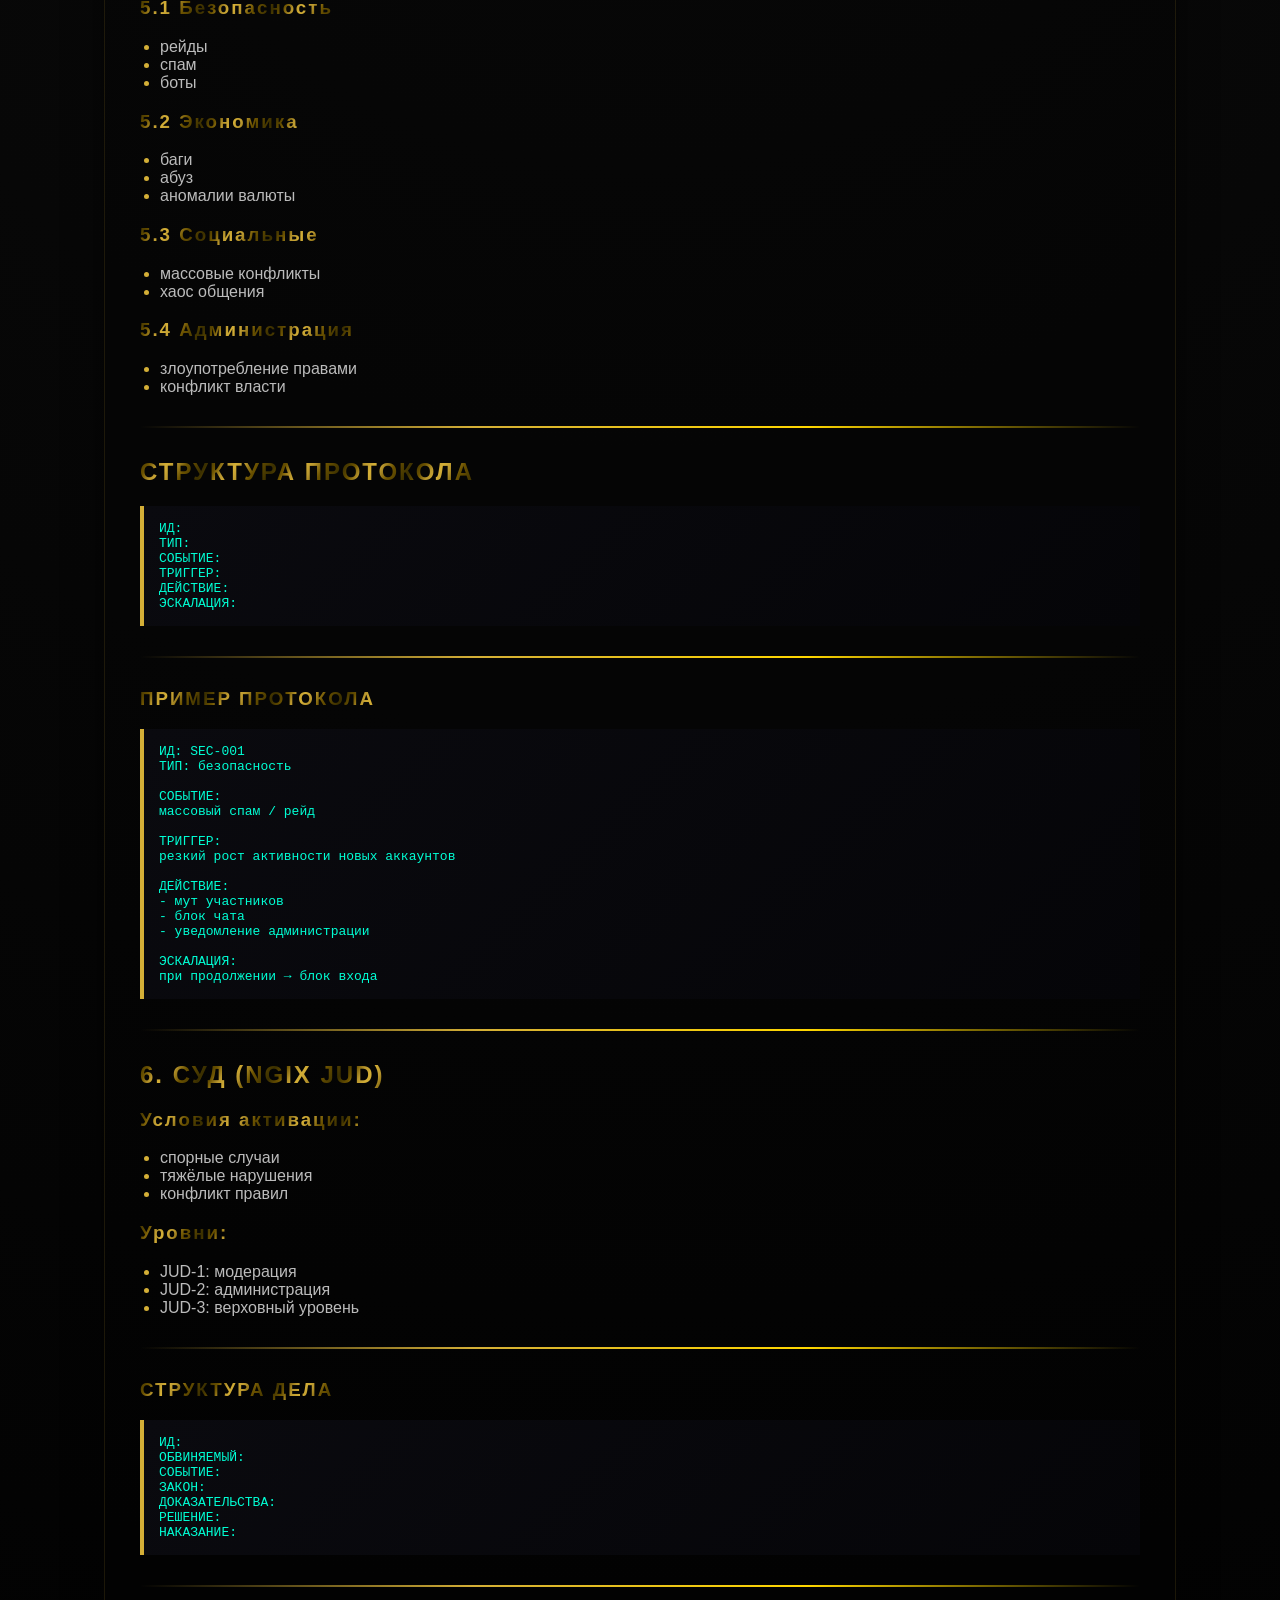
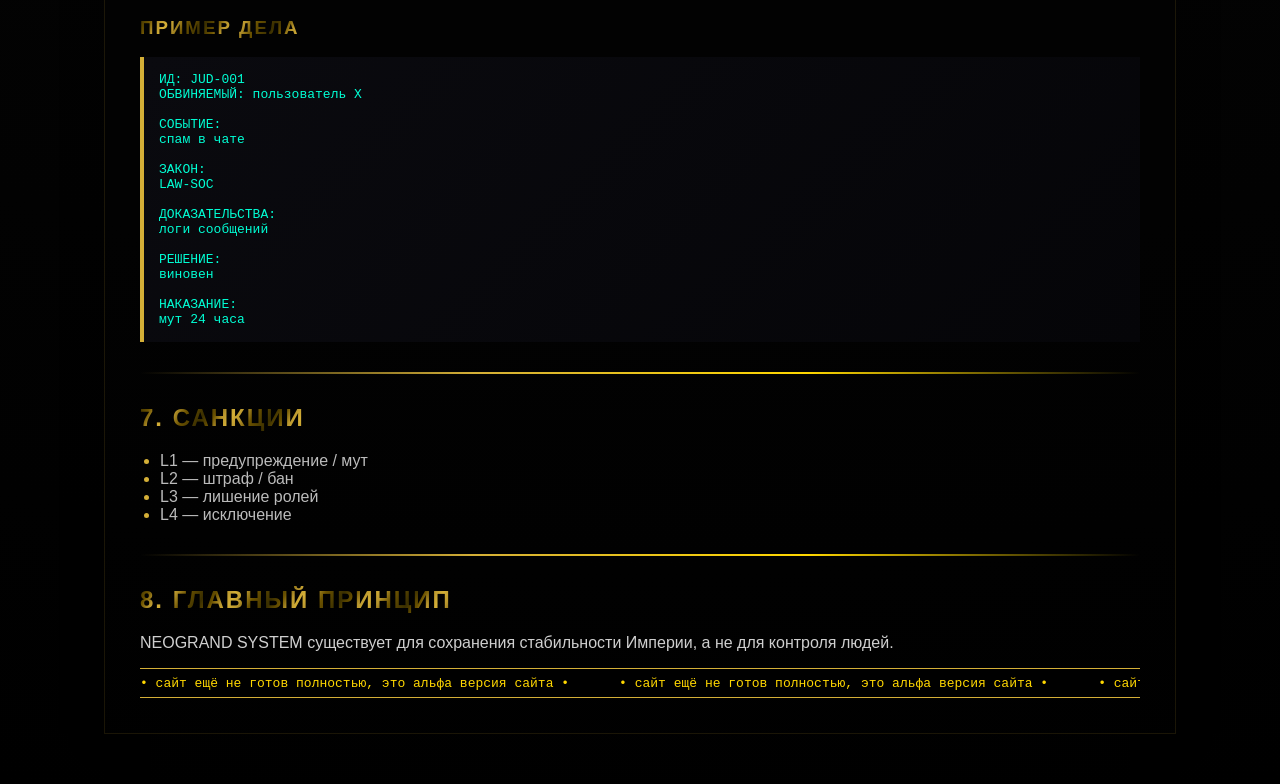
==== commit 84fd9d86: "Update index.html" ====
--- a/index.html
+++ b/index.html
@@ -45,11 +45,6 @@
 
 <p><b>название:</b> Neo Grandos Imperium</p>
 <p><b>перевод:</b> Новая Великая Империя</p>
-<p><b>цвета:</b> золотой, чёрный</p>
-<p><b>герб:</b></p>
-<p><b>флаг:</b></p>
-<p><b>знамя:</b></p>
-<p><b>гимн/боевой клич:</b></p>
 <p><b>цель:</b> создать империю в которой будет всё что нужно для удобства но при этом всё будет этно-технологическое, права у всех на равне, экономика и другие вещи как в своей стране</p>
 
 <hr>
